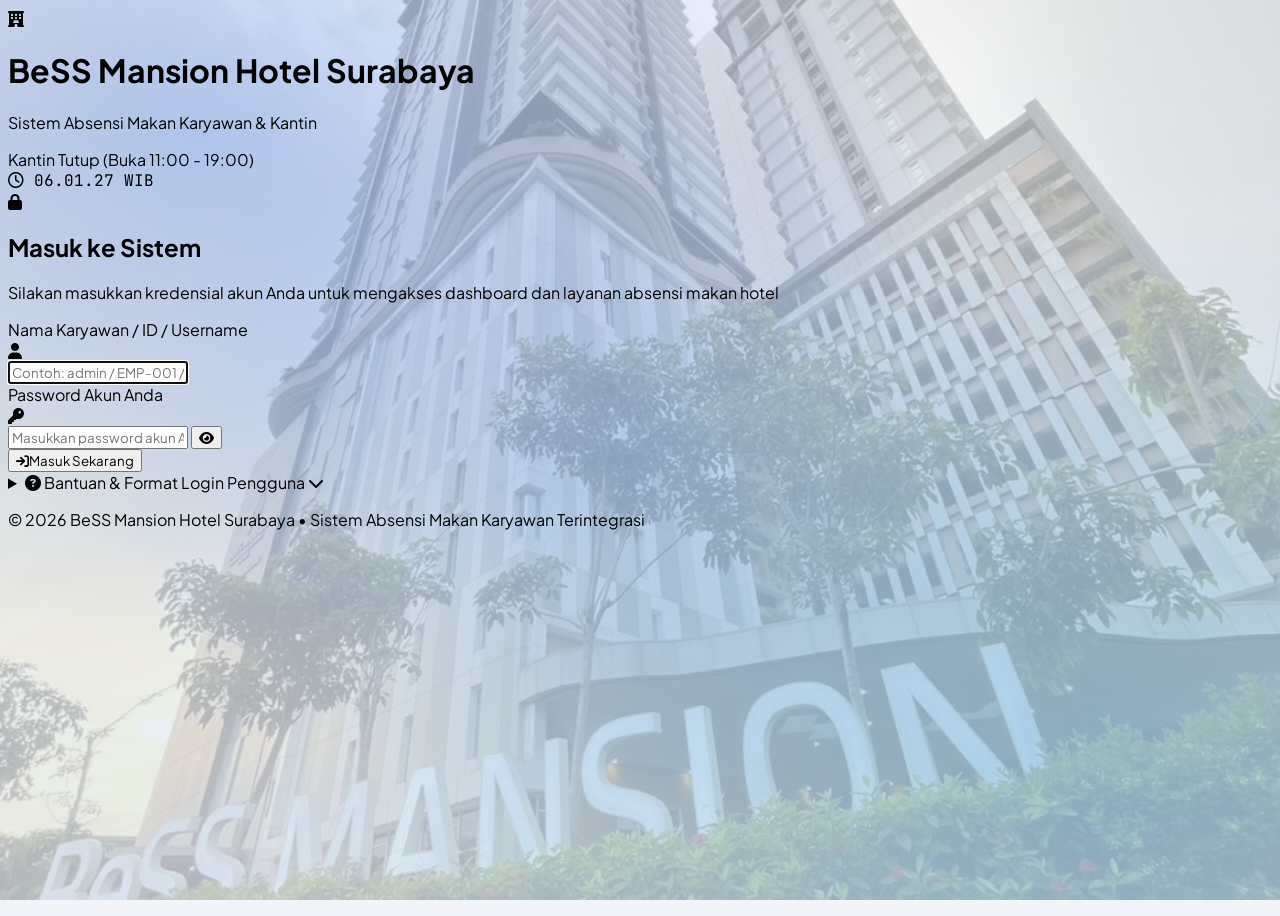
==== index.html @ 07e2e5f8 "fix: bersihkan seluruh artefak hitam pada pop-up scan, paksa color-scheme light, dan cegah auto dark" ====
<!DOCTYPE html>
<html lang="id">
<head>
  <meta charset="UTF-8">
  <meta name="viewport" content="width=device-width, initial-scale=1.0">
  <meta name="color-scheme" content="light">
  <title>Sistem Absensi Makan Karyawan Hotel</title>
  <link rel="icon" href="data:image/svg+xml,<svg xmlns='http://www.w3.org/2000/svg' viewBox='0 0 100 100'><text y='.9em' font-size='90'>🏨</text></svg>">
  
  <!-- Preconnect Fonts & CDN -->
  <link rel="preconnect" href="https://fonts.googleapis.com">
  <link rel="preconnect" href="https://fonts.gstatic.com" crossorigin>
  <link rel="stylesheet" href="https://fonts.googleapis.com/css2?family=Plus+Jakarta+Sans:wght@400;500;600;700;800&family=JetBrains+Mono:wght@400;600;700&display=swap">

  <!-- Tailwind CSS CDN & Config (Bypass Cloudflare Rocket Loader) -->
  <script data-cfasync="false" src="https://cdn.tailwindcss.com"></script>
  <script data-cfasync="false">
    tailwind.config = {
      theme: {
        extend: {
          fontFamily: {
            sans: ['"Plus Jakarta Sans"', 'system-ui', '-apple-system', 'BlinkMacSystemFont', '"Segoe UI"', 'Roboto', 'sans-serif'],
            mono: ['"JetBrains Mono"', 'monospace']
          }
        }
      }
    };
  </script>
  <!-- FontAwesome Icons CDN -->
  <link rel="stylesheet" href="https://cdnjs.cloudflare.com/ajax/libs/font-awesome/6.5.1/css/all.min.css">
  
  <!-- Custom Style & Print CSS -->
  <link rel="stylesheet" href="css/style.css?v=20261020_anti_dark">
</head>
<body class="text-slate-800 min-h-screen flex flex-col antialiased">

  <!-- ================= LOADING SCREEN INITIAL (SUPER CEPAT) ================= -->
  <div id="app-loading-screen" class="fixed inset-0 bg-slate-900/90 backdrop-blur-md z-[100] flex flex-col items-center justify-center transition-opacity duration-300">
    <div class="bg-white p-6 sm:p-8 rounded-3xl shadow-2xl flex flex-col items-center text-center max-w-xs sm:max-w-sm mx-4 border border-slate-100 animate-bounce-short">
      <div class="w-16 h-16 rounded-2xl bg-gradient-to-tr from-blue-600 to-sky-500 flex items-center justify-center text-white text-2xl shadow-lg mb-4 animate-bounce">
        <i class="fa-solid fa-utensils"></i>
      </div>
      <h3 class="font-extrabold text-slate-900 text-base sm:text-lg hotel-name-display mb-1">BeSS Mansion Hotel Surabaya</h3>
      <p class="text-xs text-slate-500 mb-5">Memuat Sistem Absensi Makan Karyawan...</p>
      <div class="flex items-center gap-2 text-xs text-blue-600 font-bold bg-blue-50 px-4 py-2 rounded-full border border-blue-100">
        <div class="w-4 h-4 border-2 border-blue-600 border-t-transparent rounded-full animate-spin"></div>
        <span>Menyiapkan Sistem...</span>
      </div>
    </div>
  </div>
  <script data-cfasync="false">
    // Safety auto-dismiss: otomatis hilangkan loading screen jika melebihi 600ms
    setTimeout(function() {
      var ls = document.getElementById('app-loading-screen');
      if (ls && !ls.classList.contains('hidden')) {
        ls.classList.add('opacity-0');
        setTimeout(function() { ls.classList.add('hidden'); }, 300);
      }
    }, 600);
  </script>

  <!-- ================= HALAMAN LOGIN STANDALONE / DEDIKASI HOTEL ================= -->
  <div id="page-login" class="min-h-screen w-full relative flex flex-col justify-between overflow-x-hidden transition-all duration-300">
    
    <!-- BACKGROUND DENGAN BG.JPG & OVERLAY MEWAH KHAS HOTEL -->
    <div class="fixed inset-0 z-0 bg-cover bg-center bg-no-repeat" style="background-image: url('bg.jpg');"></div>
    <div class="fixed inset-0 z-0 bg-gradient-to-br from-blue-950/75 via-slate-950/80 to-blue-900/75 backdrop-blur-[1px]"></div>

    <!-- AMBIENT LIQUID FLUID ORBS (BACKGROUND LOGIN) -->
    <div class="liquid-bg-container pointer-events-none fixed inset-0 overflow-hidden z-0 no-print" aria-hidden="true">
      <div class="liquid-blob liquid-blob-1"></div>
      <div class="liquid-blob liquid-blob-2"></div>
      <div class="liquid-blob liquid-blob-3"></div>
      <div class="liquid-blob liquid-blob-4"></div>
      <div class="liquid-blob liquid-blob-5"></div>
      <div class="liquid-blob liquid-blob-6"></div>
    </div>

    <!-- TOP HEADER BAR PADA HALAMAN LOGIN -->
    <header class="relative z-10 w-full p-4 sm:p-5 flex items-center justify-between border-b border-white/10 bg-black/25 backdrop-blur-md">
      <div class="flex items-center gap-2.5 sm:gap-3">
        <!-- Tombol Kembali jika user sedang ganti akun -->
        <button id="login-back-btn" onclick="Auth.cancelSwitchAccount()" type="button" class="hidden px-3.5 py-2 rounded-xl bg-white/15 hover:bg-white/25 active:scale-95 text-white text-xs font-bold transition flex items-center gap-2 border border-white/25 backdrop-blur-md cursor-pointer shadow-md group" title="Batal ganti akun dan kembali ke aplikasi">
          <i class="fa-solid fa-arrow-left group-hover:-translate-x-1 transition-transform"></i>
          <span>Kembali</span>
        </button>

        <div class="w-10 h-10 sm:w-11 sm:h-11 rounded-2xl bg-gradient-to-tr from-blue-600 to-sky-500 flex items-center justify-center text-white shadow-lg shadow-blue-950/50">
          <i class="fa-solid fa-hotel text-lg sm:text-xl"></i>
        </div>
        <div>
          <h1 class="font-black text-base sm:text-lg text-white tracking-tight hotel-name-display leading-tight">
            BeSS Mansion Hotel Surabaya
          </h1>
          <p class="text-[11px] sm:text-xs text-blue-300 font-medium">
            Sistem Absensi Makan Karyawan & Kantin
          </p>
        </div>
      </div>

      <!-- Status Jam, Shift & Database MySQL -->
      <div class="flex items-center gap-2 sm:gap-3">
        <div id="login-db-status" class="hidden sm:inline-flex items-center px-2.5 py-1 rounded-full text-xs font-semibold bg-blue-950/80 text-blue-300 border border-blue-500/50 shadow-xs">
          <span class="w-2 h-2 rounded-full bg-blue-400 mr-1.5 animate-pulse"></span>
          <span>MySQL Terhubung</span>
        </div>
        <div id="login-shift-badge" class="hidden md:inline-flex items-center px-2.5 py-1 rounded-full text-xs font-semibold bg-amber-100/90 text-amber-950 border border-amber-300 shadow-xs">
          <span class="w-2 h-2 rounded-full bg-amber-500 mr-1.5 animate-pulse"></span> Memeriksa Shift...
        </div>
        <div class="bg-black/40 px-3 py-1.5 rounded-xl border border-white/10 font-mono text-xs sm:text-sm font-bold text-blue-300 flex items-center gap-2 shadow-inner">
          <i class="fa-regular fa-clock text-blue-400"></i>
          <span id="login-live-clock">--:--:-- WIB</span>
        </div>
      </div>
    </header>

    <!-- CENTER AREA: KARTU LOGIN UTAMA -->
    <main class="relative z-10 flex-1 flex items-center justify-center p-4 sm:p-6 lg:p-8 my-auto">
      <div class="w-full max-w-md bg-white/90 backdrop-blur-2xl rounded-3xl p-6 sm:p-9 shadow-2xl shadow-black/60 border border-white/50 space-y-6 animate-bounce-short relative overflow-hidden">
        
        <!-- Specular Liquid Highlight Bar at Top -->
        <div class="absolute top-0 left-0 right-0 h-1.5 bg-gradient-to-r from-blue-600 via-sky-400 to-indigo-600"></div>

        <!-- BANNER & TOMBOL BATAL GANTI AKUN JIKA USER SUDAH LOGIN -->
        <div id="login-switch-banner" class="hidden p-3.5 rounded-2xl bg-gradient-to-r from-blue-500/15 via-sky-500/10 to-blue-500/15 border border-blue-400/40 text-blue-950 flex flex-col gap-2.5 backdrop-blur-md shadow-xs">
          <div class="flex items-center justify-between">
            <div class="flex items-center gap-2 text-xs font-bold text-blue-900">
              <span class="relative flex h-2.5 w-2.5">
                <span class="animate-ping absolute inline-flex h-full w-full rounded-full bg-blue-400 opacity-75"></span>
                <span class="relative inline-flex rounded-full h-2.5 w-2.5 bg-blue-500"></span>
              </span>
              <span>Login aktif: <b id="login-current-user-name" class="text-blue-700 font-extrabold">-</b></span>
            </div>
            <span class="px-2 py-0.5 rounded-full text-[10px] font-extrabold bg-blue-100 text-blue-800 border border-blue-300">Ganti Akun</span>
          </div>
          <button type="button" onclick="Auth.cancelSwitchAccount()" class="w-full py-2.5 px-3 rounded-xl bg-white hover:bg-blue-50 text-slate-800 hover:text-blue-800 font-bold text-xs transition border border-blue-300 shadow-sm flex items-center justify-center gap-2 cursor-pointer active:scale-[0.98]">
            <i class="fa-solid fa-arrow-left text-blue-600"></i>
            <span>Batal & Kembali ke Aplikasi</span>
          </button>
        </div>

        <!-- Icon & Salam Pembuka -->
        <div class="text-center space-y-2">
          <div class="w-16 h-16 rounded-2xl bg-gradient-to-tr from-blue-600 to-sky-500 text-white shadow-lg shadow-blue-600/30 flex items-center justify-center mx-auto transform -rotate-3 hover:rotate-0 transition duration-300">
            <i class="fa-solid fa-lock text-2xl text-white"></i>
          </div>
          <h2 class="text-2xl font-black text-slate-900 tracking-tight">Masuk ke Sistem</h2>
          <p class="text-xs text-slate-500 max-w-xs mx-auto">
            Silakan masukkan kredensial akun Anda untuk mengakses dashboard dan layanan absensi makan hotel
          </p>
        </div>

        <!-- FORM LOGIN MANDIRI -->
        <form id="standalone-login-form" onsubmit="event.preventDefault(); handleStandaloneLoginSubmit();" class="space-y-4">
          <div>
            <label for="login-page-identifier" class="block text-xs font-extrabold text-slate-700 uppercase tracking-wider mb-1.5">
              Nama Karyawan / ID / Username
            </label>
            <div class="relative">
              <div class="absolute inset-y-0 left-0 pl-3.5 flex items-center pointer-events-none text-slate-400">
                <i class="fa-solid fa-user"></i>
              </div>
              <input type="text" id="login-page-identifier" required autocomplete="username" placeholder="Contoh: admin / EMP-001 / Nama Karyawan" class="w-full pl-10 pr-3.5 py-3 text-sm font-medium rounded-xl border border-slate-300 focus:ring-2 focus:ring-blue-500 focus:border-blue-500 outline-none transition bg-slate-50 focus:bg-white text-slate-900 shadow-2xs">
            </div>
          </div>

          <div>
            <label for="login-page-password" class="block text-xs font-extrabold text-slate-700 uppercase tracking-wider mb-1.5">
              Password Akun Anda
            </label>
            <div class="relative">
              <div class="absolute inset-y-0 left-0 pl-3.5 flex items-center pointer-events-none text-slate-400">
                <i class="fa-solid fa-key"></i>
              </div>
              <input type="password" id="login-page-password" required autocomplete="current-password" placeholder="Masukkan password akun Anda" class="w-full pl-10 pr-10 py-3 text-sm font-medium rounded-xl border border-slate-300 focus:ring-2 focus:ring-blue-500 focus:border-blue-500 outline-none transition bg-slate-50 focus:bg-white text-slate-900 shadow-2xs">
              <button type="button" onclick="togglePasswordVisibility('login-page-password', this)" class="absolute inset-y-0 right-0 pr-3.5 flex items-center text-slate-400 hover:text-slate-700 transition cursor-pointer" title="Lihat/Sembunyikan Password">
                <i class="fa-solid fa-eye text-sm"></i>
              </button>
            </div>
          </div>

          <!-- Alert Error/Success -->
          <div id="login-page-alert"></div>

          <!-- Tombol Masuk -->
          <button id="login-submit-btn" type="submit" class="w-full py-3.5 px-5 bg-gradient-to-r from-blue-600 to-indigo-600 hover:from-blue-700 hover:to-indigo-700 text-white rounded-xl text-sm font-extrabold shadow-md shadow-blue-600/25 transition flex items-center justify-center gap-2 cursor-pointer transform active:scale-[0.98]">
            <i class="fa-solid fa-arrow-right-to-bracket text-base"></i>
            <span>Masuk Sekarang</span>
          </button>
        </form>

        <!-- Bantuan Akses & Akun Demo Cepat -->
        <div class="pt-3 border-t border-slate-100">
          <details class="group cursor-pointer">
            <summary class="text-xs font-bold text-slate-500 hover:text-slate-800 flex items-center justify-between list-none">
              <span class="flex items-center gap-1.5">
                <i class="fa-solid fa-circle-question text-blue-600"></i> Bantuan & Format Login Pengguna
              </span>
              <i class="fa-solid fa-chevron-down text-[10px] transition group-open:rotate-180"></i>
            </summary>
            <div class="mt-3 p-3 bg-slate-50 rounded-xl border border-slate-200 text-xs text-slate-600 space-y-2.5">
              <div class="flex items-start gap-2">
                <span class="w-5 h-5 rounded-md bg-blue-100 text-blue-800 flex items-center justify-center text-[10px] font-bold shrink-0">1</span>
                <div>
                  <span class="font-bold text-slate-800">Administrator:</span> Masukkan <code>admin</code> (Password: <code>admin123</code>) untuk membuka Dashboard & seluruh menu.
                </div>
              </div>
              <div class="flex items-start gap-2">
                <span class="w-5 h-5 rounded-md bg-sky-100 text-sky-800 flex items-center justify-center text-[10px] font-bold shrink-0">2</span>
                <div>
                  <span class="font-bold text-slate-800">Kasir Kantin:</span> Masukkan ID atau nama kantin (contoh: <code>tenant1</code> / <code>Depot Bu Mamie</code>) untuk membuka kasir scan.
                </div>
              </div>
              <div class="flex items-start gap-2">
                <span class="w-5 h-5 rounded-md bg-blue-100 text-blue-800 flex items-center justify-center text-[10px] font-bold shrink-0">3</span>
                <div>
                  <span class="font-bold text-slate-800">Karyawan / Training:</span> Masukkan Nama Karyawan atau ID Karyawan (contoh: <code>EMP-001</code> / <code>TRN-001</code>) untuk membuka Portal Mandiri.
                </div>
              </div>

              <!-- Tombol Cepat / Quick Login Buttons Container -->
              <div class="pt-2 border-t border-slate-200">
                <p class="text-[11px] font-bold text-slate-500 mb-1.5">Akses Cepat (Klik untuk Mengisi Otomatis):</p>
                <div id="quick-login-grid" class="grid grid-cols-1 sm:grid-cols-2 gap-1.5"></div>
              </div>
            </div>
          </details>
        </div>

      </div>
    </main>

    <!-- FOOTER HALAMAN LOGIN -->
    <footer class="relative z-10 w-full py-3 px-4 text-center text-xs text-blue-200/70 border-t border-white/5 bg-black/30 backdrop-blur-md">
      <p>&copy; 2026 BeSS Mansion Hotel Surabaya &bull; Sistem Absensi Makan Karyawan Terintegrasi</p>
    </footer>

  </div>

  <!-- ================= SHELL UTAMA APLIKASI (HEADER, NAV, DASHBOARD, DLL.) ================= -->
  <div id="app-shell" class="min-h-screen flex flex-col hidden relative">

    <!-- AMBIENT LIQUID FLUID ORBS (BACKGROUND DASHBOARD & FITUR) -->
    <div class="liquid-bg-container pointer-events-none fixed inset-0 overflow-hidden z-0 no-print" aria-hidden="true">
      <div class="liquid-blob liquid-blob-1"></div>
      <div class="liquid-blob liquid-blob-2"></div>
      <div class="liquid-blob liquid-blob-3"></div>
      <div class="liquid-blob liquid-blob-4"></div>
      <div class="liquid-blob liquid-blob-5"></div>
      <div class="liquid-blob liquid-blob-6"></div>
    </div>

  <!-- ================= TOP HEADER BAR ================= -->
  <header class="bg-blue-900 text-white shadow-md sticky top-0 z-30">
    <div class="max-w-7xl mx-auto px-3 sm:px-6 lg:px-8">
      <div class="flex items-center justify-between h-14 sm:h-16">
        
        <!-- Logo & Hotel Name -->
        <div class="flex items-center gap-2.5 sm:gap-3">
          <div class="w-8 h-8 sm:w-10 sm:h-10 rounded-lg sm:rounded-xl bg-gradient-to-tr from-blue-500 to-sky-400 flex items-center justify-center shadow-inner shrink-0">
            <i class="fa-solid fa-utensils text-white text-sm sm:text-lg"></i>
          </div>
          <div>
            <h1 class="font-extrabold text-xs sm:text-lg tracking-tight leading-none hotel-name-display truncate max-w-[160px] sm:max-w-none">
              BeSS Mansion Hotel Surabaya
            </h1>
          </div>
        </div>

        <!-- Right Side: Clock, Shift Status, & Role Switcher -->
        <div class="flex items-center gap-2 sm:gap-4">
          <div id="header-shift-badge" class="hidden sm:inline-flex items-center px-2.5 py-1 rounded-full text-xs font-semibold bg-blue-800 text-blue-100 border border-blue-700">
            <span class="w-2 h-2 rounded-full bg-blue-400 mr-1.5 animate-pulse"></span> Memeriksa Shift...
          </div>

          <!-- Indikator Status Database MySQL -->
          <div id="header-db-badge" onclick="Store.syncWithBackend(true)" class="hidden sm:inline-flex items-center px-2.5 py-1 rounded-full text-xs font-semibold bg-blue-950/80 text-blue-200 border border-blue-500/80 cursor-pointer transition hover:bg-blue-900" title="Klik untuk Sinkronisasi Manual ke MySQL">
            <span id="header-db-dot" class="w-2 h-2 rounded-full bg-blue-400 mr-1.5 animate-pulse"></span>
            <span id="header-db-text">MySQL Terhubung</span>
          </div>

          <div class="bg-blue-950/60 px-2 sm:px-3 py-1 rounded-lg border border-blue-800/80 font-mono text-[11px] sm:text-sm font-bold text-blue-200 flex items-center gap-1.5 sm:gap-2">
            <i class="fa-regular fa-clock text-blue-400"></i>
            <span id="header-live-clock">--:--:-- WIB</span>
          </div>
          <script data-cfasync="false">
            (function() {
              try {
                var d = new Date();
                var c = document.getElementById('header-live-clock');
                if (c) c.innerText = d.toLocaleTimeString('id-ID', { hour12: false }) + ' WIB';
                var s = document.getElementById('header-shift-badge');
                if (s) {
                  var h = d.getHours();
                  if (h >= 11 && h < 15) {
                    s.className = 'inline-flex items-center px-2.5 py-1 rounded-full text-xs font-semibold bg-amber-100 text-amber-800 border border-amber-300';
                    s.innerHTML = '<span class="w-2 h-2 rounded-full bg-amber-500 mr-1.5 animate-pulse"></span> Makan Siang (11:00 - 15:00)';
                  } else if (h >= 15 && h <= 19) {
                    s.className = 'inline-flex items-center px-2.5 py-1 rounded-full text-xs font-semibold bg-indigo-100 text-indigo-800 border border-indigo-300';
                    s.innerHTML = '<span class="w-2 h-2 rounded-full bg-indigo-500 mr-1.5 animate-pulse"></span> Makan Sore (15:01 - 19:00)';
                  } else {
                    s.className = 'inline-flex items-center px-2.5 py-1 rounded-full text-xs font-semibold bg-rose-100 text-rose-800 border border-rose-300';
                    s.innerHTML = '<span class="w-2 h-2 rounded-full bg-rose-500 mr-1.5"></span> Kantin Tutup (11:00 - 19:00)';
                  }
                }
              } catch(e) {}
            })();
          </script>

          <!-- Profil Pengguna & Hak Akses -->
          <div class="flex items-center gap-1.5 sm:gap-2 bg-blue-950/70 border border-blue-700/80 px-2 sm:px-2.5 py-1 rounded-xl">
            <img id="header-user-avatar" src="https://ui-avatars.com/api/?name=Admin&background=1d4ed8&color=fff&rounded=true" alt="Avatar" class="w-6 h-6 sm:w-7 sm:h-7 rounded-full border border-blue-400 object-cover">
            <div class="hidden sm:block text-left">
              <div class="flex items-center gap-1.5 leading-none">
                <span id="header-user-badge" class="font-extrabold text-xs text-white">Administrator</span>
              </div>
              <span id="header-user-email" class="text-[10px] text-blue-300 font-medium truncate block max-w-[140px]">Administrator Hotel</span>
            </div>
            <button onclick="Auth.openLoginModal()" title="Ganti Akun / Login" class="ml-0.5 sm:ml-1 px-2 sm:px-2.5 py-1 sm:py-1.5 bg-blue-800 hover:bg-blue-700 rounded-lg text-blue-100 hover:text-white transition text-xs font-semibold flex items-center gap-1.5 cursor-pointer">
              <i class="fa-solid fa-arrow-right-to-bracket text-blue-300 text-[11px]"></i>
              <span class="hidden lg:inline text-[11px]">Ganti Akun</span>
            </button>
          </div>

        </div>
      </div>
    </div>
  </header>

  <!--  8 HALAMAN NAVIGATION BAR (DILENGKAPI RBAC)  -->
  <nav class="bg-blue-800 text-blue-100 shadow-sm sticky top-14 sm:top-16 z-20 overflow-x-auto scrollbar-none border-b border-blue-900">
    <div class="max-w-7xl mx-auto px-2.5 sm:px-6 lg:px-8">
      <div class="flex space-x-1 sm:space-x-2 py-1.5 sm:py-2 min-w-max text-xs font-semibold">
        <!-- Admin Dashboard -->
        <button data-page-target="dashboard" class="nav-admin-only px-3 sm:px-3.5 py-1.5 sm:py-2 rounded-lg transition flex items-center gap-1.5 sm:gap-2">
          <i class="fa-solid fa-chart-line text-sm"></i> Dashboard
        </button>
        <!-- Halaman Kantin (Untuk Admin & Kasir Kantin) -->
        <button data-page-target="canteen" class="nav-admin-only nav-canteen-only px-3 sm:px-3.5 py-1.5 sm:py-2 rounded-lg transition flex items-center gap-1.5 sm:gap-2">
          <i class="fa-solid fa-utensils text-sm"></i> <span id="nav-canteen-label">Kantin</span>
        </button>
        <!-- Halaman Khusus Karyawan (Dapat Diakses Karyawan & Admin) -->
        <button data-page-target="employee-portal" class="nav-karyawan-only nav-admin-only px-3 sm:px-3.5 py-1.5 sm:py-2 rounded-lg transition flex items-center gap-1.5 sm:gap-2">
          <i class="fa-solid fa-mobile-screen-button text-sm text-blue-300"></i> Portal Karyawan
        </button>
        <!-- Halaman Khusus Anak Training (Magang) -->
        <button data-page-target="training" class="nav-admin-only px-3 sm:px-3.5 py-1.5 sm:py-2 rounded-lg transition flex items-center gap-1.5 sm:gap-2">
          <i class="fa-solid fa-graduation-cap text-sm text-amber-300"></i> Training
        </button>
        <!-- Admin Menu Lanjutan -->
        <button data-page-target="tenants" class="nav-admin-only px-3 sm:px-3.5 py-1.5 sm:py-2 rounded-lg transition flex items-center gap-1.5 sm:gap-2">
          <i class="fa-solid fa-sliders text-sm"></i> Kelola Tenant
        </button>
        <button data-page-target="employees" class="nav-admin-only px-3 sm:px-3.5 py-1.5 sm:py-2 rounded-lg transition flex items-center gap-1.5 sm:gap-2">
          <i class="fa-solid fa-users text-sm"></i> Karyawan
        </button>
        <button data-page-target="qrcards" class="nav-admin-only px-3 sm:px-3.5 py-1.5 sm:py-2 rounded-lg transition flex items-center gap-1.5 sm:gap-2">
          <i class="fa-solid fa-qrcode text-sm"></i> Kartu Qr
        </button>
        <button data-page-target="reports" class="nav-admin-only px-3 sm:px-3.5 py-1.5 sm:py-2 rounded-lg transition flex items-center gap-1.5 sm:gap-2">
          <i class="fa-solid fa-file-lines text-sm"></i> Laporan
        </button>
        <!-- Keluar (Untuk Semua Pihak) -->
        <button data-page-target="logout" class="px-3 sm:px-3.5 py-1.5 sm:py-2 rounded-lg text-rose-200 hover:bg-rose-900/60 hover:text-white transition flex items-center gap-1.5 sm:gap-2 ml-auto cursor-pointer">
          <i class="fa-solid fa-right-from-bracket text-sm"></i> Keluar
        </button>
      </div>
    </div>
  </nav>

  <!-- ================= MAIN CONTENT VIEWS ================= -->
  <main class="flex-1 max-w-7xl w-full mx-auto px-2.5 sm:px-6 lg:px-8 py-3.5 sm:py-6 relative z-10">

    <!-- BANNER PERINGATAN PROTOKOL HTTPS (PUBLISH CHECK) -->
    <div id="https-warning-banner" class="hidden mb-6 p-4 rounded-2xl bg-amber-500/10 border border-amber-300 text-amber-900 shadow-xs flex flex-col md:flex-row items-start md:items-center justify-between gap-3">
      <div class="flex items-start sm:items-center gap-3">
        <div class="w-9 h-9 rounded-xl bg-amber-100 text-amber-700 flex items-center justify-center shrink-0 text-lg">
          <i class="fa-solid fa-triangle-exclamation"></i>
        </div>
        <div>
          <h4 class="text-xs font-black uppercase tracking-wider text-amber-800">Peringatan Protokol HTTP (Perlu SSL/HTTPS di Hosting)</h4>
          <p class="text-xs text-amber-700 font-medium mt-0.5">
            Website sedang diakses lewat protokol <code>http://</code> biasa. Di server hosting publik, browser smartphone (Chrome/Safari) <b>memblokir akses kamera scan</b> jika belum berstatus HTTPS. Pastikan aktifkan <b>Free SSL / AutoSSL</b> di cPanel hosting Anda.
          </p>
        </div>
      </div>
      <div class="flex items-center gap-2 self-end md:self-center shrink-0">
        <button onclick="TenantManager.openHostingGuideModal()" class="px-3 py-1.5 bg-amber-600 hover:bg-amber-700 text-white font-bold text-xs rounded-xl transition cursor-pointer shadow-2xs">
          Lihat Panduan SSL
        </button>
        <button onclick="document.getElementById('https-warning-banner').classList.add('hidden')" class="px-3 py-1.5 bg-amber-200/60 hover:bg-amber-200 text-amber-900 font-bold text-xs rounded-xl transition cursor-pointer">
          Tutup
        </button>
      </div>
    </div>

    <!-- ================= HALAMAN 1: DASHBOARD ================= -->
    <section id="page-dashboard" class="page-view space-y-6">
      <div class="bg-white rounded-2xl p-5 border border-slate-200 shadow-xs flex flex-col md:flex-row md:items-center justify-between gap-4">
        <div>
          <h2 class="text-xl font-extrabold text-slate-900 tracking-tight">Dashboard Absensi Makan</h2>
          <p class="text-xs text-slate-500 mt-0.5" id="dash-selected-period-text">
            Memuat ringkasan data absensi makan karyawan...
          </p>
        </div>

        <!-- Filter Tanggal (1 Tanggal atau Rentang Tanggal) -->
        <div class="flex flex-wrap items-center gap-2">
          <div class="bg-slate-100 p-1 rounded-xl flex items-center gap-1 border border-slate-200">
            <button id="dash-btn-mode-single" onclick="Dashboard.setFilterMode('single')" class="px-3 py-1.5 text-xs font-semibold rounded-lg bg-emerald-600 text-white shadow-sm transition">
              1 Tanggal
            </button>
            <button id="dash-btn-mode-range" onclick="Dashboard.setFilterMode('range')" class="px-3 py-1.5 text-xs font-semibold rounded-lg bg-slate-100 text-slate-700 hover:bg-slate-200 transition">
              Rentang Tanggal
            </button>
          </div>

          

          <input type="date" id="dash-single-date" onchange="Dashboard.setSingleDate(this.value)" class="px-3 py-1.5 text-xs font-medium border border-slate-300 rounded-lg focus:ring-2 focus:ring-emerald-500 focus:outline-none bg-slate-50">

          <div id="dash-range-container" class="hidden flex items-center gap-1">
            <input type="date" id="dash-start-date" onchange="Dashboard.startDate = this.value; Dashboard.updateData()" class="px-2.5 py-1.5 text-xs font-medium border border-slate-300 rounded-lg focus:ring-2 focus:ring-emerald-500 focus:outline-none bg-slate-50">
            <span class="text-xs text-slate-400 font-semibold">s/d</span>
            <input type="date" id="dash-end-date" onchange="Dashboard.endDate = this.value; Dashboard.updateData()" class="px-2.5 py-1.5 text-xs font-medium border border-slate-300 rounded-lg focus:ring-2 focus:ring-emerald-500 focus:outline-none bg-slate-50">
          </div>
        </div>
      </div>

      <!-- KARTU STATISTIK UTAMA (5 Card Sesuai Permintaan) -->
      <div class="grid grid-cols-2 sm:grid-cols-2 lg:grid-cols-5 gap-2.5 sm:gap-4">
        
        <div class="bg-white p-3.5 sm:p-4 rounded-xl sm:rounded-2xl border border-slate-200 shadow-xs hover:border-blue-300 transition">
          <div class="flex items-center justify-between">
            <span class="text-xs font-bold text-slate-500 uppercase tracking-wider">Sudah Makan</span>
            <div class="w-7 h-7 sm:w-8 sm:h-8 rounded-lg bg-blue-100 text-blue-700 flex items-center justify-center text-xs sm:text-sm">
              <i class="fa-solid fa-check-double"></i>
            </div>
          </div>
          <div class="mt-2 flex items-baseline gap-1.5 sm:gap-2">
            <span id="dash-total-eaten" class="text-xl sm:text-2xl font-extrabold text-slate-900 font-mono">0</span>
            <span class="text-[11px] sm:text-xs font-semibold text-blue-600">Karyawan</span>
          </div>
          <p class="text-[10px] sm:text-[11px] text-slate-400 mt-1 truncate">Sudah mengambil jatah</p>
        </div>

        <div class="bg-white p-3.5 sm:p-4 rounded-xl sm:rounded-2xl border border-slate-200 shadow-xs hover:border-amber-300 transition">
          <div class="flex items-center justify-between">
            <span class="text-xs font-bold text-slate-500 uppercase tracking-wider">Belum Makan</span>
            <div class="w-7 h-7 sm:w-8 sm:h-8 rounded-lg bg-amber-100 text-amber-700 flex items-center justify-center text-xs sm:text-sm">
              <i class="fa-solid fa-clock"></i>
            </div>
          </div>
          <div class="mt-2 flex items-baseline gap-1.5 sm:gap-2">
            <span id="dash-total-not-eaten" class="text-xl sm:text-2xl font-extrabold text-slate-900 font-mono">0</span>
            <span class="text-[11px] sm:text-xs font-semibold text-amber-600">Karyawan</span>
          </div>
          <p class="text-[10px] sm:text-[11px] text-slate-400 mt-1 truncate" id="dash-not-eaten-note">Karyawan aktif tersisa</p>
        </div>

        <div class="bg-white p-3.5 sm:p-4 rounded-xl sm:rounded-2xl border border-slate-200 shadow-xs hover:border-sky-300 transition">
          <div class="flex items-center justify-between">
            <span class="text-xs font-bold text-slate-500 uppercase tracking-wider">Total Biaya</span>
            <div class="w-7 h-7 sm:w-8 sm:h-8 rounded-lg bg-sky-100 text-sky-700 flex items-center justify-center text-xs sm:text-sm">
              <i class="fa-solid fa-money-bill-wave"></i>
            </div>
          </div>
          <div class="mt-2">
            <span id="dash-total-cost" class="text-lg sm:text-xl font-extrabold text-slate-900 font-mono">Rp 0</span>
          </div>
          <p class="text-[10px] sm:text-[11px] text-slate-400 mt-1 truncate">Total beban konsumsi</p>
        </div>

        <div class="bg-white p-3.5 sm:p-4 rounded-xl sm:rounded-2xl border border-slate-200 shadow-xs hover:border-blue-300 transition">
          <div class="flex items-center justify-between">
            <span id="dash-label-tenant1" class="text-xs font-bold text-blue-700 uppercase tracking-wider truncate max-w-[100px] sm:max-w-none">Depot Bu Mamie</span>
            <div class="w-7 h-7 sm:w-8 sm:h-8 rounded-lg bg-blue-100 text-blue-700 flex items-center justify-center text-xs sm:text-sm shrink-0">
              <i class="fa-solid fa-store"></i>
            </div>
          </div>
          <div class="mt-2 flex items-baseline gap-1.5 sm:gap-2">
            <span id="dash-count-depot1" class="text-xl sm:text-2xl font-extrabold text-slate-900 font-mono">0</span>
            <span class="text-[11px] sm:text-xs font-semibold text-blue-600">Porsi</span>
          </div>
          <p class="text-[10px] sm:text-[11px] text-slate-400 mt-1 truncate">Tenant 1</p>
        </div>

        <div class="bg-white p-3.5 sm:p-4 rounded-xl sm:rounded-2xl border border-slate-200 shadow-xs hover:border-purple-300 transition col-span-2 sm:col-span-1">
          <div class="flex items-center justify-between">
            <span id="dash-label-tenant2" class="text-xs font-bold text-purple-700 uppercase tracking-wider truncate max-w-[100px] sm:max-w-none">Depot Bu Yuli</span>
            <div class="w-7 h-7 sm:w-8 sm:h-8 rounded-lg bg-purple-100 text-purple-700 flex items-center justify-center text-xs sm:text-sm shrink-0">
              <i class="fa-solid fa-utensils"></i>
            </div>
          </div>
          <div class="mt-2 flex items-baseline gap-1.5 sm:gap-2">
            <span id="dash-count-depot2" class="text-xl sm:text-2xl font-extrabold text-slate-900 font-mono">0</span>
            <span class="text-[11px] sm:text-xs font-semibold text-purple-600">Porsi</span>
          </div>
          <p class="text-[10px] sm:text-[11px] text-slate-400 mt-1 truncate">Tenant 2</p>
        </div>

      </div>

      <!-- Detail Shift & Visual Grafik -->
      <div class="grid grid-cols-1 lg:grid-cols-3 gap-6">
        
        <div class="bg-white p-5 rounded-2xl border border-slate-200 shadow-xs flex flex-col justify-between">
          <div>
            <h3 class="font-bold text-slate-900 text-sm mb-3 flex items-center gap-2">
              <i class="fa-solid fa-business-time text-emerald-600"></i> Distribusi Berdasarkan Shift
            </h3>
            <div class="space-y-3">
              <div class="p-3.5 rounded-xl bg-amber-50/80 border border-amber-200/80 flex items-center justify-between">
                <div>
                  <div class="flex items-center gap-1.5">
                    <i class="fa-solid fa-sun text-amber-500 text-xs"></i>
                    <h4 class="font-bold text-xs text-amber-900">Makan Siang</h4>
                  </div>
                  <p class="text-[11px] text-amber-700 mt-0.5">Pukul 11:00 - 15:00 WIB</p>
                </div>
                <div class="text-right">
                  <span id="dash-count-siang" class="text-xl font-extrabold font-mono text-amber-900">0</span>
                  <span class="text-[11px] font-semibold text-amber-700 block">Orang</span>
                </div>
              </div>

              <div class="p-3.5 rounded-xl bg-indigo-50/80 border border-indigo-200/80 flex items-center justify-between">
                <div>
                  <div class="flex items-center gap-1.5">
                    <i class="fa-solid fa-moon text-indigo-500 text-xs"></i>
                    <h4 class="font-bold text-xs text-indigo-900">Makan Sore</h4>
                  </div>
                  <p class="text-[11px] text-indigo-700 mt-0.5">Pukul 15:01 - 19:00 WIB</p>
                </div>
                <div class="text-right">
                  <span id="dash-count-sore" class="text-xl font-extrabold font-mono text-indigo-900">0</span>
                  <span class="text-[11px] font-semibold text-indigo-700 block">Orang</span>
                </div>
              </div>
            </div>
          </div>

          <div class="mt-4 pt-3 border-t border-slate-100 text-[11px] text-slate-500 flex items-center gap-2">
            <i class="fa-solid fa-circle-info text-emerald-600"></i>
            <span>Setiap karyawan dibatasi maksimal 1x porsi per hari.</span>
          </div>
        </div>

        <div class="bg-white p-5 rounded-2xl border border-slate-200 shadow-xs flex flex-col items-center justify-center">
          <h3 class="font-bold text-slate-900 text-sm mb-2 w-full text-left flex items-center gap-2">
            <i class="fa-solid fa-chart-pie text-emerald-600"></i> Perbandingan Antar Depot
          </h3>
          <div class="w-full h-48 relative flex items-center justify-center">
            <canvas id="dash-depot-chart"></canvas>
          </div>
        </div>

        <div class="liquid-card-gray p-5 rounded-2xl shadow-sm flex flex-col justify-between text-slate-900">
          <div>
            <span class="px-2.5 py-0.5 rounded-full text-[10px] font-bold uppercase tracking-wider bg-blue-100 text-blue-800 border border-blue-200/80">
              Operasional Kantin
            </span>
            <h3 class="text-lg font-bold mt-2 text-slate-900">Mulai Absensi Makan</h3>
            <p class="text-xs text-slate-600 mt-1 leading-relaxed font-medium">
              Pilih depot kasir untuk memulai pemindaian QR Code kartu karyawan.
            </p>
          </div>
          <div class="mt-4 space-y-2">
            <button onclick="App.navigateTo('tenant1')" class="w-full py-2.5 px-3 rounded-xl bg-white/95 hover:bg-white text-slate-900 text-xs font-bold transition flex items-center justify-between shadow-xs border border-slate-200/80 cursor-pointer">
              <span class="flex items-center gap-2">
                <i class="fa-solid fa-store text-blue-600"></i>
                <span class="label-tenant1-name">Depot Bu Mamie</span>
              </span>
              <i class="fa-solid fa-arrow-right text-slate-400 text-xs"></i>
            </button>
            <button onclick="App.navigateTo('tenant2')" class="w-full py-2.5 px-3 rounded-xl bg-white/95 hover:bg-white text-slate-900 text-xs font-bold transition flex items-center justify-between shadow-xs border border-slate-200/80 cursor-pointer">
              <span class="flex items-center gap-2">
                <i class="fa-solid fa-store text-purple-600"></i>
                <span class="label-tenant2-name">Depot Bu Yuli</span>
              </span>
              <i class="fa-solid fa-arrow-right text-slate-400 text-xs"></i>
            </button>
          </div>
        </div>

      </div>

      <!-- Riwayat Transaksi Terkini -->
      <div class="bg-white rounded-2xl border border-slate-200 shadow-xs overflow-hidden">
        <div class="p-5 border-b border-slate-100 flex items-center justify-between">
          <div>
            <h3 class="font-bold text-slate-900 text-base">Riwayat Absensi Terkini</h3>
            <p class="text-xs text-slate-500">Daftar transaksi absensi makan pada periode tanggal terpilih</p>
          </div>
          <button onclick="App.navigateTo('reports')" class="text-xs font-semibold text-emerald-700 hover:text-emerald-800 flex items-center gap-1">
            Lihat Laporan Lengkap <i class="fa-solid fa-chevron-right text-[10px]"></i>
          </button>
        </div>
        <div class="overflow-x-auto">
          <table class="w-full text-left border-collapse">
            <thead>
              <tr class="bg-slate-50 border-b border-slate-200 text-slate-500 text-[11px] uppercase tracking-wider font-semibold">
                <th class="py-3 px-3">No</th>
                <th class="py-3 px-3">ID Karyawan</th>
                <th class="py-3 px-3">Nama Lengkap</th>
                <th class="py-3 px-3">Departemen</th>
                <th class="py-3 px-3">Depot Kantin</th>
                <th class="py-3 px-3">Shift</th>
                <th class="py-3 px-3">Tanggal & Waktu</th>
              </tr>
            </thead>
            <tbody id="dash-recent-table-body">
            </tbody>
          </table>
        </div>
      </div>
    </section>

    <!-- ================= HALAMAN 2: KANTIN (DILENGKAPI SWITCHER PINDAH KANTIN UNTUK ADMIN) ================= -->
    <section id="page-canteen" class="page-view hidden space-y-6">
      <div class="bg-white rounded-2xl p-5 border border-slate-200 shadow-xs flex flex-col md:flex-row md:items-center justify-between gap-4">
        <div class="flex items-center gap-3">
          <div class="w-12 h-12 rounded-xl bg-emerald-100 text-emerald-700 flex items-center justify-center text-2xl font-bold shadow-xs">
            <i class="fa-solid fa-utensils"></i>
          </div>
          <div>
            <div class="flex items-center gap-2">
              <h2 id="canteen-title" class="text-xl font-extrabold text-slate-900 tracking-tight">Depot Bu Mamie</h2>
              <span id="canteen-header-badge" class="px-2 py-0.5 rounded text-[10px] font-bold uppercase tracking-wider bg-emerald-100 text-emerald-800">Tenant 1</span>
            </div>
            <p id="canteen-subtitle" class="text-xs text-slate-500 mt-0.5">Kasir absensi makan karyawan hotel</p>
          </div>
        </div>

        <!-- Canteen Switcher untuk Admin & Pilihan Tanggal -->
        <div class="flex flex-wrap items-center gap-3">
          <!-- Fitur Pindah-Pindah Kantin untuk Pihak Admin -->
          <div id="canteen-admin-switcher-bar" class="flex items-center gap-1.5 bg-slate-50 border border-slate-200 p-1.5 rounded-xl">
            <span class="text-[11px] font-bold text-slate-500 px-2 flex items-center gap-1.5">
              <i class="fa-solid fa-store text-emerald-600"></i> Pindah Kantin:
            </span>
            <div id="canteen-switcher-pills" class="flex items-center gap-1">
              <!-- Rendered dynamically e.g. [Depot Bu Mamie] [Depot Bu Yuli] -->
            </div>
          </div>

          <div class="flex items-center gap-2">
            <label class="text-xs font-semibold text-slate-600">Pilihan Tanggal:</label>
            <input type="date" id="canteen-date-input" onchange="AttendanceManager.renderCanteenTodayList()" class="px-3 py-1.5 text-xs font-semibold border border-slate-300 rounded-lg focus:ring-2 focus:ring-emerald-500 focus:outline-none bg-slate-50">
          </div>
        </div>
      </div>

      <div class="grid grid-cols-1 lg:grid-cols-12 gap-6">
        <div class="lg:col-span-7 space-y-5">
          <div class="bg-white p-5 rounded-2xl border border-slate-200 shadow-xs space-y-4">
            <!-- Mode Tab: Kasir Scan Karyawan vs Tampilkan QR Stand Meja -->
            <div class="flex items-center gap-2 border-b border-slate-100 pb-3">
              <button id="canteen-btn-tab-scanner" onclick="AttendanceManager.switchCanteenUnifiedTab('scanner')" class="px-3.5 py-1.5 text-xs font-bold rounded-lg shadow-xs transition bg-emerald-600 text-white cursor-pointer">
                <i class="fa-solid fa-camera mr-1.5"></i> Kasir Scan Karyawan
              </button>
              <button id="canteen-btn-tab-stand" onclick="AttendanceManager.switchCanteenUnifiedTab('stand')" class="px-3.5 py-1.5 text-xs font-bold rounded-lg bg-slate-100 text-slate-700 hover:bg-slate-200 transition cursor-pointer">
                <i class="fa-solid fa-qrcode mr-1.5"></i> Tampilkan QR Meja Kasir
              </button>
            </div>

            <!-- TAB 1: Kasir Scan Karyawan (Scanner Kamera QR) -->
            <div id="canteen-tab-scanner" class="space-y-4">
              <h3 class="font-bold text-slate-900 text-sm flex flex-wrap items-center justify-between gap-2">
                <span class="flex items-center gap-2">
                  <i class="fa-solid fa-qrcode text-emerald-600"></i> Scan QR Karyawan / Training
                </span>
                <div class="flex items-center gap-1.5">
                  <button type="button" onclick="Store.playSound('success')" class="px-2.5 py-1.5 bg-slate-100 hover:bg-slate-200 text-slate-700 rounded-lg text-xs font-semibold border border-slate-200 transition flex items-center gap-1 cursor-pointer" title="Uji Coba Suara Beep Scanner">
                    <i class="fa-solid fa-volume-high text-emerald-600"></i> <span class="hidden sm:inline">Tes Audio</span>
                  </button>
                  <button id="canteen-btn-toggle-cam" onclick="AttendanceManager.toggleCanteenScanner()" class="px-3 py-1.5 bg-emerald-600 hover:bg-emerald-700 text-white rounded-lg text-xs font-semibold shadow-xs transition flex items-center gap-1.5 cursor-pointer">
                    <i class="fa-solid fa-camera"></i> Buka Kamera Scan QR
                  </button>
                </div>
              </h3>

              <div id="canteen-qr-reader" class="hidden w-full bg-black rounded-xl overflow-hidden relative"></div>

              <div id="canteen-preview-container">
                <div class="p-6 text-center text-slate-400 border-2 border-dashed border-slate-200 rounded-xl">
                  <i class="fa-solid fa-qrcode text-3xl mb-2 text-slate-300"></i>
                  <p class="text-xs font-medium">Klik <b>Buka Kamera Scan QR</b> dan arahkan ke Kartu QR Karyawan / Siswa Magang</p>
                </div>
              </div>

              <div id="canteen-result-message"></div>
            </div>

            <!-- TAB 2: Tampilkan QR Stand Meja Kasir (Untuk di-scan oleh HP Karyawan) -->
            <div id="canteen-tab-stand" class="hidden space-y-4 text-center py-4">
              <div class="p-4 bg-emerald-50/70 border border-emerald-200 rounded-2xl max-w-sm mx-auto">
                <h4 id="canteen-stand-title" class="font-extrabold text-sm text-slate-900 uppercase tracking-tight">QR Meja Kasir</h4>
                <p class="text-xs text-slate-500 mt-0.5">Karyawan & Siswa Magang dapat memindai QR ini dari HP mereka</p>
                <div class="my-4 p-4 bg-white rounded-2xl shadow-sm border border-emerald-200 inline-block">
                  <div id="canteen-stand-qr-box" class="flex items-center justify-center min-w-[170px] min-h-[170px]"></div>
                </div>
                <div class="text-xs text-slate-600 font-medium space-y-1">
                  <p><i class="fa-solid fa-mobile-screen text-emerald-600 mr-1"></i> Buka menu <b>Portal Karyawan</b> di HP</p>
                  <p><i class="fa-solid fa-qrcode text-emerald-600 mr-1"></i> Arahkan kamera HP ke QR Code di atas</p>
                </div>
              </div>
              <button onclick="AttendanceManager.printCurrentCanteenStand()" class="px-5 py-2.5 bg-emerald-600 hover:bg-emerald-700 text-white rounded-xl text-xs font-bold shadow-sm transition inline-flex items-center gap-2 cursor-pointer">
                <i class="fa-solid fa-print"></i> Cetak Stand Meja Kantin (A4)
              </button>
            </div>
          </div>

          <div class="p-4 bg-emerald-50/70 border border-emerald-200 rounded-xl text-xs text-emerald-900 space-y-1.5">
            <h4 class="font-bold flex items-center gap-1.5 text-emerald-950">
              <i class="fa-solid fa-shield-halved text-emerald-600"></i> Ketentuan Absensi Kantin:
            </h4>
            <p>• Hanya dapat absen pada pukul <b>11.00 - 19.00 WIB</b> (Makan Siang: 11.00-15.00, Makan Sore: 15.01-19.00).</p>
            <p>• 1 Karyawan/Trainee hanya <b>1x makan per hari</b> di salah satu kantin hotel.</p>
          </div>
        </div>

        <div class="lg:col-span-5 space-y-4">
          <div class="bg-white p-5 rounded-2xl border border-slate-200 shadow-xs">
            <div class="flex items-center justify-between border-b border-slate-100 pb-3 mb-3">
              <div>
                <h3 class="font-bold text-slate-900 text-sm">Sudah Makan di Kantin Ini</h3>
                <p class="text-[11px] text-slate-400">Data tanggal terpilih</p>
              </div>
              <span id="canteen-today-count-badge" class="px-2.5 py-1 rounded-full text-xs font-bold bg-emerald-100 text-emerald-800">
                0 Karyawan
              </span>
            </div>
            <div id="canteen-today-list" class="max-h-[500px] overflow-y-auto space-y-2 pr-1">
            </div>
          </div>
        </div>
      </div>
    </section>
    <!-- ================= HALAMAN 4: KELOLA TENANT ================= -->
    <section id="page-tenants" class="page-view hidden space-y-6">
      <div class="bg-white rounded-2xl p-5 border border-slate-200 shadow-xs flex flex-col md:flex-row md:items-center justify-between gap-4">
        <div>
          <h2 class="text-xl font-extrabold text-slate-900 tracking-tight">Kelola Tenant & Tambah Kantin</h2>
          <p class="text-xs text-slate-500 mt-0.5">
            Tambah kantin baru, ubah nama tenant depot, cetak QR stand kasir, dan kelola tarif biaya makan hotel.
          </p>
        </div>
        <div class="flex items-center gap-2">
          <span id="tenants-total-badge" class="px-3 py-1 rounded-full text-xs font-bold bg-emerald-100 text-emerald-800">
            2 Kantin Terdaftar
          </span>
        </div>
      </div>


      <!-- FORM TAMBAH KANTIN BARU SESUAI PERMINTAAN USER -->
      <div class="bg-white p-5 rounded-2xl border border-slate-200 shadow-xs">
        <h3 class="font-bold text-slate-900 text-sm flex items-center gap-2 border-b border-slate-100 pb-3 mb-4">
          <i class="fa-solid fa-plus-circle text-emerald-600"></i> Tambah Kantin / Depot Baru
        </h3>

        <div class="grid grid-cols-1 sm:grid-cols-12 gap-3">
          <div class="relative sm:col-span-4">
            <i class="fa-solid fa-store absolute left-3.5 top-3 text-slate-400 text-xs"></i>
            <input type="text" id="new-canteen-name" placeholder="Nama kantin (contoh: Depot Bu Siti)" class="w-full pl-10 pr-4 py-2.5 text-xs font-semibold rounded-xl border border-slate-300 focus:ring-2 focus:ring-emerald-500 outline-none">
          </div>
          <div class="relative sm:col-span-3">
            <i class="fa-solid fa-rupiah-sign absolute left-3.5 top-3 text-slate-400 text-xs"></i>
            <input type="number" id="new-canteen-price" placeholder="Tarif/Porsi (misal: 13000)" class="w-full pl-9 pr-4 py-2.5 text-xs font-mono font-bold rounded-xl border border-slate-300 focus:ring-2 focus:ring-emerald-500 outline-none">
          </div>
          <div class="relative sm:col-span-3">
            <i class="fa-solid fa-key absolute left-3.5 top-3 text-slate-400 text-xs"></i>
            <input type="text" id="new-canteen-pass" placeholder="Password (Default: kantin123)" class="w-full pl-10 pr-4 py-2.5 text-xs font-mono rounded-xl border border-slate-300 focus:ring-2 focus:ring-emerald-500 outline-none">
          </div>
          <div class="sm:col-span-2">
            <button onclick="TenantManager.addNewCanteen()" class="w-full py-2.5 bg-emerald-600 hover:bg-emerald-700 text-white font-bold text-xs rounded-xl shadow-sm transition flex items-center justify-center gap-1.5 cursor-pointer">
              <i class="fa-solid fa-plus"></i> Tambah
            </button>
          </div>
        </div>
        <div id="new-canteen-alert" class="mt-3"></div>
      </div>

      <!-- TABEL DAFTAR KANTIN / DEPOT TERDAFTAR -->
      <div class="bg-white rounded-2xl border border-slate-200 shadow-xs overflow-hidden">
        <div class="p-4 border-b border-slate-100 bg-slate-50/50 flex items-center justify-between">
          <h3 class="font-bold text-slate-900 text-sm flex items-center gap-2">
            <i class="fa-solid fa-list-check text-emerald-600"></i> Daftar Kantin / Depot Hotel
          </h3>
          <span class="text-[11px] text-slate-400">Setiap kantin memiliki tarif masing-masing dan QR kasir unik</span>
        </div>

        <div class="overflow-x-auto">
          <table class="w-full text-left border-collapse">
            <thead>
              <tr class="bg-slate-50 border-b border-slate-200 text-slate-500 text-[11px] uppercase tracking-wider font-semibold">
                <th class="py-3 px-3 w-12">No</th>
                <th class="py-3 px-3">Nama Kantin / Depot</th>
                <th class="py-3 px-3">Tarif / Porsi</th>
                <th class="py-3 px-3">Kode QR Kasir</th>
                <th class="py-3 px-3">Status</th>
                <th class="py-3 px-3 text-right">Aksi & QR Stand</th>
              </tr>
            </thead>
            <tbody id="tenants-table-body">
            </tbody>
          </table>
        </div>
      </div>

      <!-- PENGATURAN UMUM SISTEM -->
      <div class="grid grid-cols-1 lg:grid-cols-3 gap-6">
        <!-- Kolom 1: Pengaturan Properti Hotel & Biaya -->
        <div class="bg-white p-5 rounded-2xl border border-slate-200 shadow-xs space-y-4">
          <h3 class="font-bold text-slate-900 text-sm flex items-center gap-2 border-b border-slate-100 pb-3">
            <i class="fa-solid fa-sliders text-emerald-600"></i> Pengaturan Biaya & Properti Hotel
          </h3>

          <div>
            <label class="block text-xs font-bold text-slate-700 uppercase tracking-wider mb-1.5">
              Nama Hotel / Properti
            </label>
            <input type="text" id="setting-hotel-name" placeholder="BeSS Mansion Hotel Surabaya" class="w-full px-3.5 py-2.5 text-xs rounded-xl border border-slate-300 focus:ring-2 focus:ring-emerald-500 outline-none">
          </div>

          <div>
            <label class="block text-xs font-bold text-slate-700 uppercase tracking-wider mb-1.5">
              Tarif / Biaya Makan Per Porsi (Rupiah)
            </label>
            <div class="relative">
              <span class="absolute inset-y-0 left-0 pl-3.5 flex items-center text-xs font-bold text-slate-400">Rp</span>
              <input type="number" id="setting-meal-price" placeholder="15000" class="w-full pl-10 pr-4 py-2.5 text-xs font-mono font-bold rounded-xl border border-slate-300 focus:ring-2 focus:ring-emerald-500 outline-none">
            </div>
            <p class="text-[11px] text-slate-400 mt-1">Digunakan untuk menghitung total biaya di dashboard dan laporan konsumsi.</p>
          </div>

          <div id="tenant-save-alert"></div>

          <div class="pt-2">
            <button onclick="TenantManager.saveSettings()" class="w-full py-2.5 px-4 bg-emerald-600 hover:bg-emerald-700 text-white font-bold text-xs rounded-xl shadow-sm transition flex items-center justify-center gap-2 cursor-pointer">
              <i class="fa-solid fa-floppy-disk"></i> Simpan Perubahan Pengaturan
            </button>
          </div>
        </div>

        <!-- Kolom 2: Pengaturan Akun & Keamanan Administrator Hotel -->
        <div class="bg-white p-5 rounded-2xl border border-slate-200 shadow-xs space-y-4">
          <div class="flex items-center justify-between border-b border-slate-100 pb-3">
            <h3 class="font-bold text-slate-900 text-sm flex items-center gap-2">
              <i class="fa-solid fa-user-shield text-teal-600"></i> Akun & Keamanan Admin
            </h3>
            <span class="text-[10px] font-bold px-2 py-0.5 rounded bg-teal-50 text-teal-700">Akses Penuh</span>
          </div>

          <p class="text-xs text-slate-500">
            Ubah username dan password login Administrator hotel untuk mengamankan akses sistem.
          </p>

          <div>
            <label class="block text-xs font-bold text-slate-700 uppercase tracking-wider mb-1.5">
              Username Administrator
            </label>
            <div class="relative">
              <span class="absolute inset-y-0 left-0 pl-3.5 flex items-center text-xs text-slate-400"><i class="fa-solid fa-user"></i></span>
              <input type="text" id="setting-admin-username" placeholder="admin" class="w-full pl-9 pr-3.5 py-2.5 text-xs font-medium rounded-xl border border-slate-300 focus:ring-2 focus:ring-teal-500 outline-none">
            </div>
          </div>

          <div>
            <label class="block text-xs font-bold text-slate-700 uppercase tracking-wider mb-1.5">
              Password Administrator
            </label>
            <div class="relative">
              <span class="absolute inset-y-0 left-0 pl-3.5 flex items-center text-xs text-slate-400"><i class="fa-solid fa-key"></i></span>
              <input type="password" id="setting-admin-password" placeholder="admin123" class="w-full pl-9 pr-10 py-2.5 text-xs font-medium rounded-xl border border-slate-300 focus:ring-2 focus:ring-teal-500 outline-none">
              <button type="button" onclick="togglePasswordVisibility('setting-admin-password', this)" class="absolute inset-y-0 right-0 pr-3.5 flex items-center text-slate-400 hover:text-slate-600 cursor-pointer">
                <i class="fa-solid fa-eye text-xs"></i>
              </button>
            </div>
            <p class="text-[11px] text-slate-400 mt-1">Default sistem: <code>admin</code> / <code>admin123</code></p>
          </div>

          <div id="admin-cred-alert"></div>

          <div class="pt-2">
            <button onclick="TenantManager.saveAdminCredentials()" class="w-full py-2.5 px-4 bg-teal-700 hover:bg-teal-800 text-white font-bold text-xs rounded-xl shadow-sm transition flex items-center justify-center gap-2 cursor-pointer">
              <i class="fa-solid fa-floppy-disk"></i> Simpan Kredensial Admin
            </button>
          </div>
        </div>

        <!-- Kolom 3: Simulasi Jam & Reset Demo -->
        <div class="space-y-6">
          <div class="bg-amber-50/70 p-5 rounded-2xl border border-amber-200/80 shadow-xs space-y-3">
            <div class="flex items-center gap-2 text-amber-900 font-bold text-sm">
              <i class="fa-solid fa-vial text-amber-600"></i> Mode Simulasi Waktu Pengujian
            </div>
            <p class="text-xs text-amber-800 leading-relaxed">
              Aturan produksi mewajibkan absensi hanya bisa diakses pukul <b>11.00 - 19.00</b>.
              Aktifkan opsi di bawah ini jika Anda ingin menguji coba absensi di luar jam tersebut tanpa mengubah jam laptop:
            </p>
            <label class="flex items-center gap-3 p-3 bg-white rounded-xl border border-amber-200 cursor-pointer">
              <input type="checkbox" id="setting-bypass-time" onchange="TenantManager.toggleBypassMode(this)" class="w-4 h-4 text-emerald-600 rounded focus:ring-emerald-500 cursor-pointer">
              <div>
                <span class="text-xs font-bold text-slate-900 block">Bypass Batasan Jam 11.00 - 19.00 (Mode Uji Coba)</span>
                <span class="text-[11px] text-slate-500">Izinkan absensi dilakukan kapan saja untuk simulasi</span>
              </div>
            </label>
          </div>

          <div class="bg-white p-5 rounded-2xl border border-slate-200 shadow-xs space-y-3">
            <h3 class="font-bold text-slate-900 text-sm flex items-center justify-between border-b border-slate-100 pb-3">
              <span class="flex items-center gap-2"><i class="fa-solid fa-database text-emerald-600"></i> Database MySQL</span>
              <span class="text-[10px] font-mono px-2 py-0.5 rounded bg-emerald-50 text-emerald-700 font-bold">absen_makan_hotel</span>
            </h3>
            <div id="mysql-status-indicator">
              <span class="inline-flex items-center text-xs font-bold text-emerald-700 bg-emerald-100 px-3 py-1.5 rounded-xl border border-emerald-200">
                <i class="fa-solid fa-circle-check text-emerald-600 mr-2"></i> MySQL Aktif &amp; Terhubung
              </span>
            </div>
            <p class="text-xs text-slate-500 leading-relaxed">
              Semua data karyawan, anak training (magang), kantin, dan riwayat absensi disimpan aman dan permanen di database MySQL.
            </p>
            <div class="pt-1">
              <button onclick="Store.syncWithBackend(true)" class="w-full py-2.5 px-3 bg-emerald-50 hover:bg-emerald-100 text-emerald-700 border border-emerald-200 rounded-xl text-xs font-bold transition flex items-center justify-center gap-2 cursor-pointer">
                <i class="fa-solid fa-arrows-rotate"></i> Sinkronkan Manual Sekarang
              </button>
            </div>
          <!-- Card Cadangan & Ekspor Database (Backup / Restore) -->
          <div class="bg-white p-5 rounded-2xl border border-slate-200 shadow-xs space-y-3">
            <h3 class="font-bold text-slate-900 text-sm flex items-center justify-between border-b border-slate-100 pb-3">
              <span class="flex items-center gap-2"><i class="fa-solid fa-cloud-arrow-down text-emerald-600"></i> Backup &amp; Ekspor Database</span>
              <span class="text-[10px] px-2 py-0.5 rounded bg-emerald-50 text-emerald-700 font-bold">Aman</span>
            </h3>
            <p class="text-xs text-slate-500 leading-relaxed">
              Unduh salinan cadangan lengkap data absensi, akun karyawan, siswa training, dan pengaturan sistem sewaktu-waktu.
            </p>
            <div class="grid grid-cols-1 sm:grid-cols-2 gap-2 pt-1">
              <button onclick="Store.exportBackupJSON()" class="py-2.5 px-3 bg-emerald-600 hover:bg-emerald-700 text-white rounded-xl text-xs font-bold transition flex items-center justify-center gap-1.5 cursor-pointer shadow-xs" title="Unduh backup seluruh data dalam format JSON">
                <i class="fa-solid fa-file-code"></i> Unduh JSON
              </button>
              <button onclick="Store.exportSQLDump()" class="py-2.5 px-3 bg-slate-800 hover:bg-slate-900 text-white rounded-xl text-xs font-bold transition flex items-center justify-center gap-1.5 cursor-pointer shadow-xs" title="Unduh data riwayat absensi dalam format SQL INSERT untuk phpMyAdmin">
                <i class="fa-solid fa-database"></i> Ekspor SQL
              </button>
            </div>
            <div class="pt-2 border-t border-slate-100">
              <label class="text-[11px] font-bold text-slate-600 block mb-1">Pulihkan Data dari File Backup (JSON):</label>
              <div class="flex items-center gap-2">
                <input type="file" id="backup-restore-file" accept=".json" class="text-xs text-slate-500 file:mr-2 file:py-1 file:px-2.5 file:rounded-lg file:border-0 file:text-[11px] file:font-semibold file:bg-emerald-50 file:text-emerald-700 hover:file:bg-emerald-100 cursor-pointer">
                <button onclick="Store.importBackupJSON()" class="px-3 py-1 bg-emerald-100 hover:bg-emerald-200 text-emerald-800 font-bold text-xs rounded-lg transition shrink-0 cursor-pointer">
                  Pulihkan
                </button>
              </div>
            </div>
          </div>

          <div class="bg-white p-5 rounded-2xl border border-slate-200 shadow-xs space-y-3">
            <h3 class="font-bold text-slate-900 text-sm flex items-center gap-2 text-rose-700">
              <i class="fa-solid fa-triangle-exclamation"></i> Reset Database Demo
            </h3>
            <p class="text-xs text-slate-500">
              Kembalikan data karyawan, kantin, dan riwayat absensi ke data contoh awal.
            </p>
            <button onclick="TenantManager.resetDemoData()" class="px-4 py-2 bg-rose-50 hover:bg-rose-100 text-rose-700 border border-rose-200 rounded-xl text-xs font-bold transition flex items-center gap-2 cursor-pointer">
              <i class="fa-solid fa-rotate-left"></i> Reset ke Data Awal
            </button>
          </div>
        </div>
      </div>
    </section>

    <!-- ================= HALAMAN 5: KARYAWAN ================= -->
    <section id="page-employees" class="page-view hidden space-y-6">
      <div class="bg-white rounded-2xl p-5 border border-slate-200 shadow-xs flex flex-col md:flex-row md:items-center justify-between gap-4">
        <div>
          <h2 class="text-xl font-extrabold text-slate-900 tracking-tight">Database & Kelola Karyawan</h2>
          <p class="text-xs text-slate-500 mt-0.5">
            Admin dapat menambah, mengedit username/nama, mengubah password karyawan, atau membuat database massal.
          </p>
        </div>
        <div class="flex flex-wrap items-center gap-2">
          <span id="emp-total-badge" class="px-3 py-1.5 rounded-full text-xs font-bold bg-emerald-100 text-emerald-800">
            0 Karyawan
          </span>
          <button id="btn-undo-clear-emp" type="button" onclick="EmployeesManager.promptRestoreBackup()" class="hidden px-3.5 py-1.5 bg-amber-50 hover:bg-amber-100 text-amber-800 border border-amber-300 rounded-xl text-xs font-bold transition flex items-center gap-1.5 cursor-pointer shadow-2xs" title="Pulihkan data karyawan dari cadangan pengaman otomatis">
            <i class="fa-solid fa-rotate-left text-amber-600"></i> Pulihkan Terakhir (Undo)
          </button>
          <button type="button" onclick="EmployeesManager.promptRecoverFromAttendance()" class="px-3.5 py-1.5 bg-teal-50 hover:bg-teal-100 text-teal-800 border border-teal-200 rounded-xl text-xs font-bold transition flex items-center gap-1.5 cursor-pointer shadow-2xs" title="Ekstrak profil karyawan secara otomatis dari riwayat transaksi absensi makan jika data terhapus">
            <i class="fa-solid fa-wand-magic-sparkles text-teal-600"></i> Pulihkan dari Absensi
          </button>
          <button type="button" onclick="EmployeesManager.clearAllEmployees()" class="px-3.5 py-1.5 bg-rose-50 hover:bg-rose-100 text-rose-700 border border-rose-200 rounded-xl text-xs font-bold transition flex items-center gap-1.5 cursor-pointer shadow-2xs" title="Hapus semua data contoh agar database bersih untuk diisi data karyawan Anda sendiri (Cadangan pengaman otomatis disimpan)">
            <i class="fa-solid fa-trash-can"></i> Kosongkan Daftar Karyawan
          </button>
          <button onclick="EmployeesManager.openBatchModal()" class="px-3.5 py-1.5 bg-emerald-700 hover:bg-emerald-800 text-white rounded-xl text-xs font-bold shadow-sm transition flex items-center gap-1.5 cursor-pointer">
            <i class="fa-solid fa-file-import"></i> Database / Import Massal
          </button>
          <button onclick="EmployeesManager.printEmployeeAccounts()" class="px-3.5 py-1.5 bg-slate-800 hover:bg-slate-900 text-white rounded-xl text-xs font-bold shadow-sm transition flex items-center gap-1.5 cursor-pointer">
            <i class="fa-solid fa-print"></i> Cetak Daftar Akun (A4)
          </button>
        </div>
      </div>

      <!-- FORM PENAMBAHAN KARYAWAN -->
      <div class="bg-white p-5 rounded-2xl border border-slate-200 shadow-xs">
        <h3 class="font-bold text-slate-900 text-sm flex items-center gap-2 border-b border-slate-100 pb-3 mb-4">
          <i class="fa-solid fa-user-plus text-emerald-600"></i> Formulir Tambah / Edit Karyawan
        </h3>

        <form id="emp-add-form" class="space-y-4">
          <div class="grid grid-cols-1 sm:grid-cols-2 lg:grid-cols-6 gap-4">
            <div>
              <label class="block text-xs font-bold text-slate-700 uppercase tracking-wider mb-1">
                Nama Karyawan (Username) *
              </label>
              <input type="text" id="emp-form-name" required placeholder="Contoh: Raden Wijaya" class="w-full px-3 py-2 text-xs rounded-xl border border-slate-300 focus:ring-2 focus:ring-emerald-500 outline-none">
            </div>

            <div>
              <label class="block text-xs font-bold text-slate-700 uppercase tracking-wider mb-1">
                ID Karyawan (Auto) *
              </label>
              <input type="text" id="emp-form-id" required placeholder="Contoh: EMP-016" class="w-full px-3 py-2 text-xs font-mono font-bold uppercase rounded-xl border border-slate-300 focus:ring-2 focus:ring-emerald-500 outline-none">
            </div>

            <div>
              <label class="block text-xs font-bold text-slate-700 uppercase tracking-wider mb-1">
                Departemen *
              </label>
              <select id="emp-form-dept" required class="w-full px-3 py-2 text-xs font-semibold rounded-xl border border-slate-300 focus:ring-2 focus:ring-emerald-500 outline-none bg-white">
              </select>
            </div>

            <div>
              <label class="block text-xs font-bold text-slate-700 uppercase tracking-wider mb-1">
                Jabatan
              </label>
              <input type="text" id="emp-form-position" placeholder="Staff / Supervisor / Manager" class="w-full px-3 py-2 text-xs rounded-xl border border-slate-300 focus:ring-2 focus:ring-emerald-500 outline-none">
            </div>

            <div>
              <label class="block text-xs font-bold text-slate-700 uppercase tracking-wider mb-1">
                Password Login *
              </label>
              <input type="text" id="emp-form-password" placeholder="Default: password123" class="w-full px-3 py-2 text-xs font-mono rounded-xl border border-slate-300 focus:ring-2 focus:ring-emerald-500 outline-none">
            </div>

            <div>
              <label class="block text-xs font-bold text-slate-700 uppercase tracking-wider mb-1">
                Status
              </label>
              <select id="emp-form-status" class="w-full px-3 py-2 text-xs font-semibold rounded-xl border border-slate-300 focus:ring-2 focus:ring-emerald-500 outline-none bg-white">
                <option value="Aktif">Aktif</option>
                <option value="Non Aktif">Non Aktif</option>
              </select>
            </div>
          </div>

          <div id="emp-form-alert"></div>

          <div class="flex items-center gap-2 pt-1">
            <button type="submit" id="emp-btn-submit" class="px-5 py-2 bg-emerald-600 hover:bg-emerald-700 text-white rounded-xl text-xs font-bold shadow-sm transition flex items-center gap-1.5 cursor-pointer">
              <i class="fa-solid fa-plus"></i> Tambah Karyawan
            </button>
            <button type="button" id="emp-btn-cancel-edit" onclick="EmployeesManager.cancelEdit()" class="hidden px-4 py-2 bg-slate-100 hover:bg-slate-200 text-slate-700 rounded-xl text-xs font-bold transition cursor-pointer">
              Batal Edit
            </button>
          </div>
        </form>
      </div>

      <!-- ALERT CONTAINER UNTUK UNDO / NOTIFIKASI PEMULIHAN -->
      <div id="emp-table-alert" class="empty:hidden"></div>

      <!-- DATABASE KARYAWAN DI BAWAHNYA -->
      <div class="bg-white rounded-2xl border border-slate-200 shadow-xs overflow-hidden">
        <div class="p-4 border-b border-slate-100 flex flex-col sm:flex-row items-center justify-between gap-3 bg-slate-50/50">
          <div class="relative w-full sm:w-72">
            <i class="fa-solid fa-magnifying-glass absolute left-3 top-2.5 text-xs text-slate-400"></i>
            <input type="text" id="emp-search-input" placeholder="Cari nama, ID, jabatan..." class="w-full pl-8 pr-3 py-1.5 text-xs rounded-xl border border-slate-300 focus:ring-2 focus:ring-emerald-500 outline-none bg-white">
          </div>
          <div class="flex items-center gap-2 w-full sm:w-auto">
            <select id="emp-filter-dept" class="px-3 py-1.5 text-xs rounded-xl border border-slate-300 focus:ring-2 focus:ring-emerald-500 outline-none bg-white font-medium">
            </select>
            <select id="emp-filter-status" class="px-3 py-1.5 text-xs rounded-xl border border-slate-300 focus:ring-2 focus:ring-emerald-500 outline-none bg-white font-medium">
              <option value="">Semua Status</option>
              <option value="Aktif">Aktif</option>
              <option value="Non Aktif">Non Aktif</option>
            </select>
          </div>
        </div>

        <div class="overflow-x-auto">
          <table class="w-full text-left border-collapse">
            <thead>
              <tr class="bg-slate-50 border-b border-slate-200 text-slate-500 text-[11px] uppercase tracking-wider font-semibold">
                <th class="py-3 px-3">No</th>
                <th class="py-3 px-3">ID Karyawan</th>
                <th class="py-3 px-3">Nama Karyawan</th>
                <th class="py-3 px-3">Departemen</th>
                <th class="py-3 px-3">Jabatan</th>
                <th class="py-3 px-3">Status (Klik untuk ubah)</th>
                <th class="py-3 px-3 text-right">Aksi</th>
              </tr>
            </thead>
            <tbody id="emp-table-body">
            </tbody>
          </table>
        </div>
      </div>
    </section>

    <!-- ================= HALAMAN 6: KARTU QR ================= -->
    <section id="page-qrcards" class="page-view hidden space-y-6">
      <div class="bg-white rounded-2xl p-5 border border-slate-200 shadow-xs flex flex-col md:flex-row md:items-center justify-between gap-4">
        <div>
          <h2 class="text-xl font-extrabold text-slate-900 tracking-tight">Kartu QR Absensi Karyawan</h2>
          <p class="text-xs text-slate-500 mt-0.5">
            Format: Nama Karyawan (Bold) &rarr; Jabatan &rarr; QR Code &rarr; ID Karyawan &rarr; "Kartu absensi Karyawan"
          </p>
        </div>
        <div class="flex items-center gap-2">
          <span id="qr-total-count" class="px-2.5 py-1 rounded-full text-xs font-bold bg-slate-100 text-slate-700">0 Kartu</span>
          <button onclick="QRCardsManager.printAllCards()" class="px-4 py-2 bg-emerald-600 hover:bg-emerald-700 text-white rounded-xl text-xs font-bold shadow-sm transition flex items-center gap-2">
            <i class="fa-solid fa-print"></i> Cetak Semua Kartu (A4)
          </button>
        </div>
      </div>

      <div class="bg-white p-4 rounded-2xl border border-slate-200 shadow-xs flex flex-col sm:flex-row items-center gap-3">
        <div class="relative flex-1 w-full">
          <i class="fa-solid fa-magnifying-glass absolute left-3 top-2.5 text-xs text-slate-400"></i>
          <input type="text" id="qr-search-input" placeholder="Cari nama atau ID karyawan pada kartu..." class="w-full pl-8 pr-3 py-1.5 text-xs rounded-xl border border-slate-300 focus:ring-2 focus:ring-emerald-500 outline-none">
        </div>
        <select id="qr-filter-dept" class="px-3 py-1.5 text-xs rounded-xl border border-slate-300 focus:ring-2 focus:ring-emerald-500 outline-none bg-white font-medium w-full sm:w-auto">
        </select>
      </div>

      <!-- Grid Kartu QR -->
      <div id="qr-cards-grid" class="grid grid-cols-1 sm:grid-cols-2 md:grid-cols-3 lg:grid-cols-4 gap-6">
      </div>
    </section>
    <!-- ================= HALAMAN 7: LAPORAN ================= -->
    <section id="page-reports" class="page-view hidden space-y-6">
      
      <!-- Top Bar: Filter Lingkup (Global vs Karyawan vs Training), Depot Kantin, Format (Dengan/Tanpa Rincian), Tanggal & Tombol Download -->
      <div class="bg-white rounded-2xl p-5 border border-slate-200 shadow-xs flex flex-col lg:flex-row lg:items-center justify-between gap-4">
        <div>
          <div class="flex flex-wrap items-center gap-2">
            <h2 class="text-xl font-extrabold text-slate-900 tracking-tight">Laporan Rekapitulasi Absensi Makan</h2>
            <span id="report-scope-badge" class="px-2.5 py-0.5 rounded-full text-xs font-extrabold bg-emerald-100 text-emerald-800 border border-emerald-200">
              Global (Semua)
            </span>
            <span id="report-tenant-badge" class="px-2.5 py-0.5 rounded-full text-xs font-extrabold bg-teal-100 text-teal-800 border border-teal-200">
              Semua Depot
            </span>
            <span id="report-format-badge" class="px-2.5 py-0.5 rounded-full text-xs font-extrabold bg-indigo-100 text-indigo-800 border border-indigo-200">
              Lengkap (Dengan Rincian)
            </span>
          </div>
          <p class="text-xs text-slate-500 mt-0.5" id="report-period-label">
            Memuat data laporan...
          </p>
        </div>

        <div class="flex flex-wrap items-center gap-2.5">
          <!-- SWITCH TAB LINGKUP LAPORAN: GLOBAL VS KARYAWAN SAJA VS ANAK TRAINING -->
          <div class="p-1 bg-slate-100 rounded-xl border border-slate-200 flex flex-wrap items-center gap-1">
            <button id="report-scope-global" type="button" onclick="ReportsManager.setScope('global')" class="px-3 py-1.5 text-xs font-extrabold rounded-lg transition bg-emerald-700 text-white shadow-xs flex items-center gap-1.5 cursor-pointer" title="Laporan Gabungan Karyawan & Siswa Training">
              <i class="fa-solid fa-users"></i> Global (Semua)
            </button>
            <button id="report-scope-employee" type="button" onclick="ReportsManager.setScope('employee')" class="px-3 py-1.5 text-xs font-bold rounded-lg transition text-slate-600 hover:text-slate-900 hover:bg-slate-200 flex items-center gap-1.5 cursor-pointer" title="Khusus Karyawan Tetap & Kontrak Hotel (Tanpa Anak Training)">
              <i class="fa-solid fa-user-tie text-blue-600"></i> Karyawan Saja
            </button>
            <button id="report-scope-training" type="button" onclick="ReportsManager.setScope('training')" class="px-3 py-1.5 text-xs font-bold rounded-lg transition text-slate-600 hover:text-slate-900 hover:bg-slate-200 flex items-center gap-1.5 cursor-pointer" title="Khusus Siswa / Mahasiswa Magang (OJT Training)">
              <i class="fa-solid fa-graduation-cap text-amber-600"></i> Anak Training
            </button>
          </div>

          <!-- FILTER PER DEPOT KANTIN SESUAI PERMINTAAN USER -->
          <div class="flex items-center gap-1.5 bg-slate-50 border border-slate-300 px-3 py-1.5 rounded-xl shadow-2xs">
            <label for="report-tenant-select" class="text-xs font-bold text-slate-600 flex items-center gap-1 shrink-0">
              <i class="fa-solid fa-store text-emerald-600"></i> Depot:
            </label>
            <select id="report-tenant-select" onchange="ReportsManager.handleTenantChange()" class="text-xs font-bold text-slate-800 bg-transparent border-none outline-none cursor-pointer pr-1">
              <option value="all">Semua Depot Kantin</option>
            </select>
          </div>

          <!-- SWITCH FORMAT TAMPILAN: DENGAN RINCIAN VS TANPA RINCIAN -->
          <div class="p-1 bg-slate-100 rounded-xl border border-slate-200 flex items-center gap-1">
            <button id="report-format-detailed" type="button" onclick="ReportsManager.setFormat('detailed')" class="px-3 py-1.5 text-xs font-extrabold rounded-lg transition bg-slate-800 text-white shadow-xs flex items-center gap-1.5 cursor-pointer" title="Tampilkan format lengkap beserta tabel rincian data absensi">
              <i class="fa-solid fa-list-check"></i> Dengan Rincian
            </button>
            <button id="report-format-summary" type="button" onclick="ReportsManager.setFormat('summary')" class="px-3 py-1.5 text-xs font-bold rounded-lg transition text-slate-600 hover:text-slate-900 hover:bg-slate-200 flex items-center gap-1.5 cursor-pointer" title="Tampilkan format ringkas / rekapitulasi saja tanpa rincian perorangan">
              <i class="fa-solid fa-table-list"></i> Tanpa Rincian
            </button>
          </div>

          <!-- Filter Tanggal -->
          <div class="flex items-center gap-1">
            <input type="date" id="report-start-date" onchange="ReportsManager.handleCustomDateChange()" class="px-2.5 py-1.5 text-xs font-medium border border-slate-300 rounded-lg focus:ring-2 focus:ring-emerald-500 outline-none bg-slate-50">
            <span class="text-xs text-slate-400 font-semibold">s/d</span>
            <input type="date" id="report-end-date" onchange="ReportsManager.handleCustomDateChange()" class="px-2.5 py-1.5 text-xs font-medium border border-slate-300 rounded-lg focus:ring-2 focus:ring-emerald-500 outline-none bg-slate-50">
          </div>

          <!-- BUTTONS DOWNLOAD PDF & EXCEL -->
          <div class="flex flex-wrap items-center gap-2">
            <!-- 1. Tombol Download Tanpa Rincian -->
            <button id="report-btn-summary" onclick="ReportsManager.openPdfPreview('summary')" class="px-3 py-2 bg-emerald-600 hover:bg-emerald-700 text-white font-extrabold text-xs rounded-xl shadow-xs transition flex items-center gap-1.5 cursor-pointer" title="Pratinjau & Download Rekapitulasi Tanpa Rincian (Ringkasan Eksekutif)">
              <i class="fa-solid fa-file-invoice"></i> Unduh Tanpa Rincian
            </button>
            <!-- 2. Tombol Download Dengan Rincian -->
            <button id="report-btn-detailed" onclick="ReportsManager.openPdfPreview('detailed')" class="px-3 py-2 bg-gradient-to-r from-rose-600 to-red-600 hover:from-rose-700 hover:to-red-700 text-white font-extrabold text-xs rounded-xl shadow-xs transition flex items-center gap-1.5 cursor-pointer" title="Pratinjau & Download Laporan Lengkap Beserta Rincian Data Transaksi">
              <i class="fa-solid fa-file-pdf"></i> Unduh Dengan Rincian
            </button>
            <!-- 3. Tombol Ekspor Excel (.xls) -->
            <button id="report-btn-excel" onclick="ReportsManager.exportToExcel()" class="px-3 py-2 bg-emerald-800 hover:bg-emerald-900 text-white font-extrabold text-xs rounded-xl shadow-xs transition flex items-center gap-1.5 cursor-pointer" title="Unduh laporan lengkap Microsoft Excel (.xls) dengan tabel terpisah, rekap shift, rekap depot, dan tanda tangan atasan">
              <i class="fa-solid fa-file-excel text-emerald-300"></i> Unduh Excel Resmi (.xls)
            </button>
          </div>
        </div>
      </div>

      <!-- AREA LAPORAN YANG AKAN DIEKSPOR KE PDF (Printable Area) -->
      <div id="printable-report-area" class="bg-white rounded-2xl p-5 sm:p-6 border border-slate-200 shadow-sm space-y-3.5 a4-document-paper max-w-[720px] mx-auto">
        
        <!-- Kop Surat Laporan Hotel -->
        <div class="border-b-2 border-slate-800 pb-2.5 mb-1 flex items-center justify-between kop-surat avoid-break">
          <div class="flex items-center gap-2.5">
            <div id="pdf-icon-box" class="w-10 h-10 rounded-lg bg-emerald-800 text-white flex items-center justify-center text-lg font-bold">
              <i class="fa-solid fa-hotel"></i>
            </div>
            <div>
              <h2 id="pdf-hotel-name" class="text-base font-extrabold text-slate-900 tracking-tight uppercase">
                BeSS Mansion Hotel Surabaya
              </h2>
              <p id="pdf-report-subtitle" class="text-xs font-semibold text-slate-600">
                Laporan Konsumsi & Absensi Makan Karyawan & Training (Global)
              </p>
            </div>
          </div>
          <div class="text-right">
            <div class="flex flex-wrap justify-end gap-1 mb-0.5">
              <span id="pdf-print-scope-tag" class="inline-block px-2 py-0.5 rounded-full text-[9px] font-black uppercase tracking-wider bg-emerald-100 text-emerald-800 border border-emerald-200">
                Laporan Global
              </span>
              <span id="pdf-print-tenant-tag" class="inline-block px-2 py-0.5 rounded-full text-[9px] font-black uppercase tracking-wider bg-teal-100 text-teal-800 border border-teal-200">
                Semua Depot
              </span>
            </div>
            <p id="pdf-report-period" class="text-xs font-bold text-slate-800">Periode: -</p>
            <p class="text-[10px] text-slate-500">Dicetak pada: <span id="pdf-print-date"></span></p>
          </div>
        </div>

        <!-- TOTAL ORANG MAKAN & TOTAL BIAYA DI BAWAHNYA SESUAI PERMINTAAN -->
        <div class="grid grid-cols-2 gap-3 report-stat-card avoid-break">
          <div class="p-2.5 sm:p-3 rounded-xl bg-slate-50 border border-slate-200">
            <span id="report-eaten-label" class="text-[10px] font-bold text-slate-500 uppercase tracking-wider block">
              Total Orang yang Makan (Hari Ini / Periode Terpilih)
            </span>
            <div class="mt-0.5 flex items-baseline gap-2">
              <span id="report-total-eaten" class="text-xl font-extrabold text-slate-900 font-mono">0 Orang</span>
            </div>
            <span id="report-eaten-subtext" class="text-[10px] text-slate-400 mt-0.5 block">Semua Karyawan & Siswa Training</span>
          </div>

          <div class="p-2.5 sm:p-3 rounded-xl bg-emerald-50 border border-emerald-200">
            <span id="report-cost-label" class="text-[10px] font-bold text-emerald-800 uppercase tracking-wider block">
              Total Biaya Konsumsi Makan
            </span>
            <div class="mt-0.5 flex items-baseline gap-2">
              <span id="report-total-cost" class="text-xl font-extrabold text-emerald-900 font-mono">Rp 0</span>
            </div>
            <span id="report-cost-subtext" class="text-[10px] text-emerald-600 mt-0.5 block">Seluruh Unit Hotel</span>
          </div>
        </div>

        <!-- TABEL 1: REKAPITULASI SHIFT MAKAN (MAKAN SIANG & MAKAN SORE) -->
        <div id="report-shift-rekap-container" class="avoid-break report-rekap-container">
          <h3 id="report-shift-rekap-heading" class="font-bold text-slate-900 text-xs mb-1.5 flex items-center justify-between">
            <span class="flex items-center gap-1.5">
              <i class="fa-solid fa-clock-rotate-left text-sky-700"></i> 1. Rekapitulasi Shift Makan (Makan Siang &amp; Makan Sore)
            </span>
            <span class="px-2 py-0.5 rounded-full text-[9px] font-extrabold bg-sky-100 text-sky-800 border border-sky-200">
              Shift Operasional
            </span>
          </h3>
          <div class="overflow-x-auto rounded-lg border border-slate-200">
            <table class="w-full text-left border-collapse report-table">
              <thead id="report-shift-table-head">
                <tr class="bg-slate-100 text-slate-700 text-[10px] uppercase tracking-wider font-bold border-b border-slate-200 avoid-break">
                  <th class="py-1.5 px-3 w-10">No</th>
                  <th class="py-1.5 px-3">Shift Makan</th>
                  <th class="py-1.5 px-3 text-center">Jam Operasional</th>
                  <th class="py-1.5 px-3 text-center">Jumlah Porsi</th>
                  <th class="py-1.5 px-3 text-right">Tarif / Porsi</th>
                  <th class="py-1.5 px-3 text-right">Subtotal Biaya (Rp)</th>
                  <th class="py-1.5 px-3 text-center">Kontribusi (%)</th>
                </tr>
              </thead>
              <tbody id="report-shift-table-body">
              </tbody>
              <tfoot id="report-shift-table-footer">
              </tfoot>
            </table>
          </div>
        </div>

        <!-- TABEL 2: REKAPITULASI KONSUMSI PER DEPOT / KANTIN -->
        <div id="report-tenant-rekap-container" class="avoid-break report-rekap-container">
          <h3 id="report-tenant-rekap-heading" class="font-bold text-slate-900 text-xs mb-1.5 flex items-center justify-between">
            <span class="flex items-center gap-1.5">
              <i class="fa-solid fa-store text-emerald-700"></i> 2. Rekapitulasi Konsumsi Per Depot Kantin
            </span>
            <span id="report-tenant-rekap-badge" class="px-2 py-0.5 rounded-full text-[9px] font-extrabold bg-teal-100 text-teal-800 border border-teal-200">
              Semua Depot
            </span>
          </h3>
          <div class="overflow-x-auto rounded-lg border border-slate-200">
            <table class="w-full text-left border-collapse report-table">
              <thead id="report-tenant-table-head">
                <tr class="bg-slate-100 text-slate-700 text-[10px] uppercase tracking-wider font-bold border-b border-slate-200 avoid-break">
                  <th class="py-1.5 px-3 w-10">No</th>
                  <th class="py-1.5 px-3">Nama Depot / Tenant</th>
                  <th class="py-1.5 px-3 text-center">Jumlah Porsi</th>
                  <th class="py-1.5 px-3 text-right">Tarif / Porsi</th>
                  <th class="py-1.5 px-3 text-right">Total Biaya (Rp)</th>
                  <th class="py-1.5 px-3 text-center">Kontribusi (%)</th>
                </tr>
              </thead>
              <tbody id="report-tenant-table-body">
              </tbody>
              <tfoot id="report-tenant-table-footer">
              </tfoot>
            </table>
          </div>
        </div>

        <!-- TABEL 3: REKAPITULASI DEPARTEMEN -->
        <div class="avoid-break report-rekap-container">
          <h3 id="report-rekap-heading" class="font-bold text-slate-900 text-xs mb-1.5 flex items-center gap-1.5">
            <i class="fa-solid fa-table-list text-purple-700"></i> 3. Rekapitulasi Konsumsi Per Departemen
          </h3>
          <div class="overflow-x-auto rounded-lg border border-slate-200">
            <table class="w-full text-left border-collapse report-table">
              <thead id="report-dept-table-head">
                <tr class="bg-slate-100 text-slate-700 text-[10px] uppercase tracking-wider font-bold border-b border-slate-200 avoid-break">
                  <th class="py-1.5 px-3 w-10">No</th>
                  <th class="py-1.5 px-3">Departemen</th>
                  <th class="py-1.5 px-3 text-center">Jumlah (Orang)</th>
                  <th class="py-1.5 px-3 text-right">Biaya (Rp)</th>
                </tr>
              </thead>
              <tbody id="report-dept-table-body">
              </tbody>
              <tfoot id="report-dept-table-footer">
              </tfoot>
            </table>
          </div>
        </div>

        <!-- TABEL 4: Rincian Detail Log Absensi -->
        <div id="report-detail-section" class="report-detail-container">
          <h3 id="report-detail-heading" class="font-bold text-slate-900 text-xs mb-1.5 flex items-center gap-1.5 avoid-break">
            <i class="fa-solid fa-list-check text-emerald-700"></i> 4. Rincian Data Absensi Perorangan
          </h3>
          <div class="overflow-x-auto rounded-lg border border-slate-200">
            <table class="w-full text-left border-collapse report-table">
              <thead id="report-detail-table-head">
                <tr class="bg-slate-100 text-slate-600 text-[10px] uppercase tracking-wider font-semibold border-b border-slate-200 avoid-break">
                  <th class="py-1.5 px-2.5">No</th>
                  <th class="py-1.5 px-2.5">Waktu</th>
                  <th class="py-1.5 px-2.5">ID Karyawan</th>
                  <th class="py-1.5 px-2.5">Nama Lengkap</th>
                  <th class="py-1.5 px-2.5">Departemen</th>
                  <th class="py-1.5 px-2.5">Depot</th>
                  <th class="py-1.5 px-2.5 text-right">Biaya</th>
                </tr>
              </thead>
              <tbody id="report-detail-table-body">
              </tbody>
            </table>
          </div>
        </div>

        <!-- Lembar Tanda Tangan / Pengesahan Resmi Laporan Hotel -->
        <div class="report-signatures pt-2.5 mt-2.5 border-t border-slate-200 grid grid-cols-3 gap-4 text-center text-xs avoid-break">
          <div>
            <p class="text-slate-500 font-medium mb-7 text-[11px]">Dibuat Oleh,</p>
            <p class="font-bold text-slate-900 underline font-mono text-[11px]" id="report-sig-left-name">Petugas HRD / Absensi</p>
            <p class="text-[9px] text-slate-400" id="report-sig-left-sub">BeSS Mansion Hotel Surabaya</p>
          </div>
          <div>
            <p class="text-slate-500 font-medium mb-7 text-[11px]">Diperiksa Oleh,</p>
            <p class="font-bold text-slate-900 underline font-mono text-[11px]" id="report-sig-mid-name">General Cashier</p>
            <p class="text-[9px] text-slate-400" id="report-sig-mid-sub">Finance & Accounting</p>
          </div>
          <div>
            <p class="text-slate-500 font-medium mb-7 text-[11px]" id="report-sig-right-title">Mengetahui / Disetujui,</p>
            <p class="font-bold text-slate-900 underline font-mono text-[11px]" id="report-sig-right-name">Depot Bu Mamie</p>
            <p class="text-[9px] text-slate-400" id="report-sig-right-sub">Pihak Pengelola Depot</p>
          </div>
        </div>

        <!-- Catatan Kaki Dokumen Resmi -->
        <div class="text-[9px] text-slate-400 text-center pt-2 border-t border-slate-100 flex items-center justify-between avoid-break">
          <span>Dokumen Resmi Sistem Absensi Makan &bull; BeSS Mansion Hotel Surabaya</span>
          <span>Dicetak otomatis &amp; sah sesuai database hotel</span>
        </div>

      </div>

    </section>

    <!-- ================= HALAMAN KHUSUS ANAK TRAINING (MAGANG) ================= -->
    <section id="page-training" class="page-view hidden space-y-6">
      
      <!-- Top Banner Halaman Anak Training -->
      <div class="bg-gradient-to-r from-amber-750 via-amber-800 to-yellow-900 text-white rounded-3xl p-6 sm:p-7 shadow-lg relative overflow-hidden bg-amber-800">
        <div class="absolute -right-4 -bottom-6 opacity-10 text-9xl">
          <i class="fa-solid fa-graduation-cap"></i>
        </div>
        <div class="relative z-10 flex flex-col md:flex-row md:items-center justify-between gap-4">
          <div>
            <div class="inline-flex items-center gap-2 px-3 py-1 rounded-full bg-white/15 backdrop-blur-xs text-xs font-semibold text-amber-200 mb-2">
              <i class="fa-solid fa-graduation-cap"></i>
              <span>Khusus Siswa / Mahasiswa Magang (OJT)</span>
            </div>
            <h2 class="text-2xl font-black tracking-tight leading-tight">Manajemen & Laporan Anak Training</h2>
            <p class="text-xs text-amber-200 mt-1 max-w-xl leading-relaxed">
              Kelola data siswa magang (On the Job Training), cetak kartu QR trainee, dan pantau rekapan konsumsi makan khusus anak training secara terpisah.
            </p>
          </div>
          <div class="flex flex-wrap items-center gap-2">
            <button onclick="TrainingManager.openAddModal()" class="px-4 py-2.5 bg-amber-500 hover:bg-amber-400 text-slate-900 font-extrabold rounded-xl text-xs transition shadow-md flex items-center gap-2 cursor-pointer">
              <i class="fa-solid fa-user-plus"></i> Tambah Anak Training
            </button>
            <button onclick="TrainingManager.printAllQRCards()" class="px-4 py-2.5 bg-white/20 hover:bg-white/30 text-white font-bold rounded-xl text-xs transition border border-white/20 flex items-center gap-2 cursor-pointer">
              <i class="fa-solid fa-print"></i> Cetak Semua QR Trainee
            </button>
          </div>
        </div>
      </div>

      <!-- Metric Cards Training -->
      <div class="grid grid-cols-1 sm:grid-cols-3 gap-4">
        <div class="bg-white p-4 rounded-2xl border border-slate-200 shadow-xs flex items-center justify-between">
          <div>
            <p class="text-[11px] font-bold text-slate-400 uppercase tracking-wider">Total Anak Training</p>
            <h3 id="training-stat-total" class="text-2xl font-black text-slate-800 mt-0.5">0 Siswa</h3>
          </div>
          <div class="w-12 h-12 rounded-xl bg-amber-100 text-amber-700 flex items-center justify-center text-xl font-bold">
            <i class="fa-solid fa-user-graduate"></i>
          </div>
        </div>

        <div class="bg-white p-4 rounded-2xl border border-slate-200 shadow-xs flex items-center justify-between">
          <div>
            <p class="text-[11px] font-bold text-slate-400 uppercase tracking-wider">Makan Hari Ini</p>
            <h3 id="training-stat-today-eaten" class="text-2xl font-black text-emerald-700 mt-0.5">0 Porsi</h3>
          </div>
          <div class="w-12 h-12 rounded-xl bg-emerald-100 text-emerald-700 flex items-center justify-center text-xl font-bold">
            <i class="fa-solid fa-bowl-food"></i>
          </div>
        </div>

        <div class="bg-white p-4 rounded-2xl border border-slate-200 shadow-xs flex items-center justify-between">
          <div>
            <p class="text-[11px] font-bold text-slate-400 uppercase tracking-wider">Total Biaya Training</p>
            <h3 id="training-stat-total-cost" class="text-2xl font-black text-amber-900 mt-0.5 font-mono">Rp 0</h3>
          </div>
          <div class="w-12 h-12 rounded-xl bg-amber-50 text-amber-800 flex items-center justify-center text-xl font-bold border border-amber-200">
            <i class="fa-solid fa-receipt"></i>
          </div>
        </div>
      </div>

      <!-- Tab Switcher Halaman Training: Laporan Training vs Master Data Training -->
      <div class="flex items-center gap-2 border-b border-slate-200 pb-2">
        <button id="training-tab-btn-report" onclick="TrainingManager.switchTab('report')" class="px-4 py-2 text-xs font-bold rounded-xl transition bg-amber-600 text-white shadow-xs cursor-pointer">
          <i class="fa-solid fa-chart-pie mr-1.5"></i> Laporan Training Khusus
        </button>
        <button id="training-tab-btn-data" onclick="TrainingManager.switchTab('data')" class="px-4 py-2 text-xs font-bold rounded-xl transition bg-white text-slate-700 hover:bg-slate-100 border border-slate-200 cursor-pointer">
          <i class="fa-solid fa-users mr-1.5"></i> Data Master Siswa Magang
        </button>
      </div>

      <!-- TAB 1: REPORT TRAINING SENDIRI -->
      <div id="training-view-report" class="space-y-3.5">
        <!-- Filter Card -->
        <div class="bg-white rounded-2xl p-5 border border-slate-200 shadow-xs flex flex-wrap items-center justify-between gap-4 no-print">
          <div class="flex flex-wrap items-center gap-3">
            <div>
              <label class="block text-[10px] font-bold text-slate-400 uppercase tracking-wider mb-1">Dari Tanggal</label>
              <input type="date" id="training-report-start-date" onchange="TrainingManager.renderReport()" class="px-3 py-1.5 text-xs font-semibold border border-slate-300 rounded-xl bg-slate-50">
            </div>
            <div>
              <label class="block text-[10px] font-bold text-slate-400 uppercase tracking-wider mb-1">Sampai Tanggal</label>
              <input type="date" id="training-report-end-date" onchange="TrainingManager.renderReport()" class="px-3 py-1.5 text-xs font-semibold border border-slate-300 rounded-xl bg-slate-50">
            </div>
            <div>
              <label class="block text-[10px] font-bold text-slate-400 uppercase tracking-wider mb-1">Pilih Kantin</label>
              <select id="training-report-canteen-filter" onchange="TrainingManager.renderReport()" class="px-3 py-1.5 text-xs font-semibold border border-slate-300 rounded-xl bg-white">
                <option value="">Semua Kantin</option>
              </select>
            </div>
          </div>
          <div class="flex items-center gap-2">
            <button onclick="TrainingManager.setPreset('today')" class="px-3 py-1.5 bg-slate-100 hover:bg-slate-200 text-slate-700 text-xs font-bold rounded-lg transition cursor-pointer">Hari Ini</button>
            <button onclick="TrainingManager.setPreset('month')" class="px-3 py-1.5 bg-slate-100 hover:bg-slate-200 text-slate-700 text-xs font-bold rounded-lg transition cursor-pointer">Bulan Ini</button>
            <button onclick="TrainingManager.exportPDF('summary')" class="px-3.5 py-2 bg-emerald-600 hover:bg-emerald-700 text-white rounded-xl text-xs font-bold shadow-xs transition flex items-center gap-1.5 cursor-pointer" title="Ekspor PDF Ringkas (Rekapitulasi Saja Tanpa Log Transaksi)">
              <i class="fa-solid fa-file-invoice"></i> PDF Tanpa Rincian
            </button>
            <button onclick="TrainingManager.exportPDF('detailed')" class="px-3.5 py-2 bg-rose-600 hover:bg-rose-700 text-white rounded-xl text-xs font-bold shadow-xs transition flex items-center gap-1.5 cursor-pointer" title="Ekspor PDF Lengkap Beserta Seluruh Log Detail Transaksi">
              <i class="fa-solid fa-file-pdf"></i> PDF Dengan Rincian
            </button>
          </div>
        </div>

        <!-- Kop Surat Dokumen Cetak / Pratinjau Laporan Training -->
        <div id="training-kop-surat" class="border-b-2 border-slate-800 pb-2.5 mb-1 flex items-center justify-between kop-surat avoid-break bg-white p-4 sm:p-5 rounded-xl border border-slate-200 shadow-xs">
          <div class="flex items-center gap-2.5">
            <div class="w-10 h-10 rounded-lg bg-amber-600 text-white flex items-center justify-center text-lg font-bold">
              <i class="fa-solid fa-hotel"></i>
            </div>
            <div>
              <h2 class="text-base font-extrabold text-slate-900 tracking-tight uppercase hotel-name-display">
                BeSS Mansion Hotel Surabaya
              </h2>
              <p class="text-xs font-semibold text-amber-800">
                Laporan Konsumsi Makan Siswa Magang / Training
              </p>
            </div>
          </div>
          <div class="text-right">
            <div class="flex flex-wrap justify-end gap-1 mb-0.5">
              <span class="inline-block px-2 py-0.5 rounded-full text-[9px] font-black uppercase tracking-wider bg-amber-100 text-amber-900 border border-amber-300">
                Khusus Training
              </span>
              <span id="training-pdf-canteen-tag" class="inline-block px-2 py-0.5 rounded-full text-[9px] font-black uppercase tracking-wider bg-teal-100 text-teal-800 border border-teal-200">
                Semua Kantin
              </span>
            </div>
            <p id="training-pdf-period" class="text-xs font-bold text-slate-800">Periode: -</p>
            <p class="text-[10px] text-slate-500">Dicetak pada: <span id="training-pdf-today-date"></span></p>
          </div>
        </div>

        <!-- Tabel 1: Rekapitulasi Per Siswa Training -->
        <div class="bg-white rounded-xl p-4 sm:p-5 border border-slate-200 shadow-xs space-y-2.5">
          <div class="flex items-center justify-between border-b border-slate-100 pb-2">
            <h3 class="font-extrabold text-slate-900 text-xs flex items-center gap-1.5">
              <i class="fa-solid fa-list-ol text-amber-600"></i> Rekapitulasi Per Siswa Magang (Jumlah Porsi & Biaya)
            </h3>
            <span id="training-rekap-count-badge" class="px-2 py-0.5 rounded-full text-[10px] font-bold bg-amber-100 text-amber-800">
              0 Siswa
            </span>
          </div>
          <div class="overflow-x-auto rounded-lg border border-slate-200">
            <table class="w-full text-left border-collapse">
              <thead>
                <tr class="bg-slate-100 text-slate-700 text-[10px] uppercase tracking-wider font-bold border-b border-slate-200">
                  <th class="py-1.5 px-3 w-10">No</th>
                  <th class="py-1.5 px-3">ID Siswa</th>
                  <th class="py-1.5 px-3">Nama Lengkap</th>
                  <th class="py-1.5 px-3">Asal Institusi / Sekolah</th>
                  <th class="py-1.5 px-3">Penempatan / Posisi</th>
                  <th class="py-1.5 px-3 text-center">Total Makan</th>
                  <th class="py-1.5 px-3 text-right">Total Biaya (Rp)</th>
                </tr>
              </thead>
              <tbody id="training-rekap-table-body">
              </tbody>
              <tfoot id="training-rekap-table-footer">
              </tfoot>
            </table>
          </div>
        </div>

        <!-- Tabel 2: Detail Riwayat Absensi Training -->
        <div id="training-detail-table-card" class="bg-white rounded-xl p-4 sm:p-5 border border-slate-200 shadow-xs space-y-2.5">
          <div class="flex items-center justify-between border-b border-slate-100 pb-2">
            <h3 class="font-extrabold text-slate-900 text-xs flex items-center gap-1.5">
              <i class="fa-solid fa-clock-rotate-left text-amber-600"></i> Log Transaksi Absensi Anak Training
            </h3>
            <span id="training-detail-count-badge" class="px-2 py-0.5 rounded-full text-[10px] font-bold bg-emerald-100 text-emerald-800">
              0 Transaksi
            </span>
          </div>
          <div class="overflow-x-auto rounded-lg border border-slate-200">
            <table class="w-full text-left border-collapse">
              <thead>
                <tr class="bg-slate-100 text-slate-600 text-[10px] uppercase tracking-wider font-semibold border-b border-slate-200">
                  <th class="py-1.5 px-2.5 w-10">No</th>
                  <th class="py-1.5 px-2.5">Waktu</th>
                  <th class="py-1.5 px-2.5">ID</th>
                  <th class="py-1.5 px-2.5">Nama Siswa</th>
                  <th class="py-1.5 px-2.5">Asal Sekolah</th>
                  <th class="py-1.5 px-2.5">Kantin</th>
                  <th class="py-1.5 px-2.5">Shift</th>
                  <th class="py-1.5 px-2.5 text-right">Biaya</th>
                </tr>
              </thead>
              <tbody id="training-detail-table-body">
              </tbody>
            </table>
          </div>
        </div>

        <!-- Tanda Tangan Resmi Pengesahan Laporan Training -->
        <div id="training-signatures-section" class="grid grid-cols-2 gap-6 pt-2.5 mt-2.5 border-t border-slate-200 text-center report-signatures avoid-break bg-white p-4 rounded-xl border border-slate-200 shadow-xs">
          <div>
            <p class="text-[11px] text-slate-500 mb-7">Mengetahui,<br><span class="font-bold text-slate-700">HRD / Pembina Training</span></p>
            <div class="w-36 border-b border-slate-400 mx-auto mb-1"></div>
            <p class="text-[11px] font-bold text-slate-800">( ........................................ )</p>
          </div>
          <div>
            <p class="text-[11px] text-slate-500 mb-7">Surabaya, <span id="training-pdf-signature-date">--/--/----</span><br><span class="font-bold text-slate-700" id="training-pdf-canteen-sign-label">Pengelola Kantin</span></p>
            <div class="w-36 border-b border-slate-400 mx-auto mb-1"></div>
            <p class="text-[11px] font-bold text-slate-800">( ........................................ )</p>
          </div>
        </div>
      </div>

      <!-- TAB 2: DATA MASTER ANAK TRAINING -->
      <div id="training-view-data" class="hidden space-y-6">
        <div class="bg-white rounded-2xl p-5 border border-slate-200 shadow-xs space-y-4">
          <div class="flex flex-col sm:flex-row sm:items-center justify-between gap-3 border-b border-slate-100 pb-4">
            <div class="relative flex-1 max-w-sm">
              <input type="text" id="training-search-input" oninput="TrainingManager.renderTraineesTable()" placeholder="Cari nama, ID, atau institusi sekolah..." class="w-full pl-9 pr-4 py-2 text-xs rounded-xl border border-slate-300 focus:ring-2 focus:ring-amber-500 outline-none bg-slate-50">
              <i class="fa-solid fa-magnifying-glass absolute left-3 top-3 text-slate-400 text-xs"></i>
            </div>
            <button onclick="TrainingManager.openAddModal()" class="px-4 py-2 bg-amber-600 hover:bg-amber-700 text-white rounded-xl text-xs font-bold transition flex items-center gap-1.5 shadow-sm cursor-pointer">
              <i class="fa-solid fa-plus"></i> Tambah Siswa Magang
            </button>
          </div>
          <div class="overflow-x-auto rounded-xl border border-slate-200">
            <table class="w-full text-left border-collapse">
              <thead>
                <tr class="bg-slate-100 text-slate-700 text-xs uppercase tracking-wider font-bold border-b border-slate-200">
                  <th class="py-3 px-4 w-12">No</th>
                  <th class="py-3 px-4">ID Siswa</th>
                  <th class="py-3 px-4">Nama Lengkap</th>
                  <th class="py-3 px-4">Asal Institusi / Sekolah</th>
                  <th class="py-3 px-4">Penempatan Magang</th>
                  <th class="py-3 px-4">Password</th>
                  <th class="py-3 px-4">Status</th>
                  <th class="py-3 px-4 text-center">Aksi</th>
                </tr>
              </thead>
              <tbody id="training-trainees-table-body">
              </tbody>
            </table>
          </div>
        </div>
      </div>

    </section>

    <!-- Modal Tambah/Edit Anak Training -->
    <div id="training-modal-add" class="fixed inset-0 bg-slate-900/75 backdrop-blur-xs flex items-center justify-center p-4 z-50 hidden">
      <div class="bg-white rounded-3xl p-6 max-w-md w-full shadow-2xl border border-slate-100 space-y-4 animate-bounce-short">
        <div class="flex items-center justify-between border-b border-slate-100 pb-3">
          <h3 id="training-modal-title" class="font-extrabold text-slate-900 text-sm flex items-center gap-2">
            <i class="fa-solid fa-user-graduate text-amber-600"></i> Tambah Siswa Training (Magang)
          </h3>
          <button type="button" onclick="TrainingManager.closeAddModal()" class="text-slate-400 hover:text-slate-600 text-base cursor-pointer">
            <i class="fa-solid fa-xmark"></i>
          </button>
        </div>

        <form id="training-add-form" onsubmit="event.preventDefault(); TrainingManager.handleSaveTrainee();" class="space-y-3">
          <div>
            <label class="block text-xs font-bold text-slate-700 uppercase tracking-wider mb-1">ID Siswa (Auto / Custom) *</label>
            <input type="text" id="trn-form-id" required placeholder="Contoh: TRN-001" class="w-full px-3 py-2 text-xs font-mono font-bold uppercase rounded-xl border border-slate-300 focus:ring-2 focus:ring-amber-500 outline-none">
          </div>

          <div>
            <label class="block text-xs font-bold text-slate-700 uppercase tracking-wider mb-1">Nama Lengkap Siswa *</label>
            <input type="text" id="trn-form-name" required placeholder="Nama lengkap siswa magang" class="w-full px-3 py-2 text-xs font-bold rounded-xl border border-slate-300 focus:ring-2 focus:ring-amber-500 outline-none">
          </div>

          <div>
            <label class="block text-xs font-bold text-slate-700 uppercase tracking-wider mb-1">Asal Sekolah / Kampus *</label>
            <input type="text" id="trn-form-institution" required placeholder="Contoh: SMKN 1 Surabaya / Poltekpar" class="w-full px-3 py-2 text-xs rounded-xl border border-slate-300 focus:ring-2 focus:ring-amber-500 outline-none">
          </div>

          <div>
            <label class="block text-xs font-bold text-slate-700 uppercase tracking-wider mb-1">Penempatan / Posisi Magang *</label>
            <input type="text" id="trn-form-position" required placeholder="Contoh: Housekeeping Trainee / F&B Trainee" class="w-full px-3 py-2 text-xs rounded-xl border border-slate-300 focus:ring-2 focus:ring-amber-500 outline-none">
          </div>

          <div>
            <label class="block text-xs font-bold text-slate-700 uppercase tracking-wider mb-1">Password Akun *</label>
            <input type="text" id="trn-form-password" required value="training123" class="w-full px-3 py-2 text-xs font-mono rounded-xl border border-slate-300 focus:ring-2 focus:ring-amber-500 outline-none">
          </div>

          <div class="flex items-center justify-end gap-2 pt-2 border-t border-slate-100">
            <button type="button" onclick="TrainingManager.closeAddModal()" class="px-4 py-2 bg-slate-100 hover:bg-slate-200 text-slate-700 rounded-xl text-xs font-bold transition cursor-pointer">Batal</button>
            <button type="submit" class="px-5 py-2 bg-amber-600 hover:bg-amber-700 text-white rounded-xl text-xs font-extrabold shadow-sm transition cursor-pointer">Simpan Anak Training</button>
          </div>
        </form>
      </div>
    </div>

    <!-- ================= HALAMAN KHUSUS KARYAWAN ================= -->
    <section id="page-employee-portal" class="page-view hidden space-y-4 sm:space-y-6 max-w-4xl mx-auto">
      
      <!-- Top Banner & Container Portal Karyawan (.liquid-card-gray) -->
      <div class="liquid-card-gray rounded-2xl sm:rounded-3xl p-3.5 sm:p-7 space-y-4 sm:space-y-6 relative overflow-hidden text-slate-800">
        
        <!-- Watermark Icon Liquid -->
        <div class="absolute -right-4 -bottom-6 opacity-5 text-9xl text-slate-500 pointer-events-none">
          <i class="fa-solid fa-id-badge"></i>
        </div>

        <!-- Top Header Portal Karyawan -->
        <div class="relative z-10 flex flex-col md:flex-row md:items-center justify-between gap-3 sm:gap-4 border-b border-slate-200/80 pb-3.5 sm:pb-5">
          <div>
            <div class="inline-flex items-center gap-2 px-3 py-1 rounded-full bg-blue-50 border border-blue-200/80 text-xs font-bold text-blue-700 mb-2 shadow-2xs">
              <i class="fa-solid fa-mobile-screen-button text-blue-600"></i>
              <span>Portal Khusus Karyawan</span>
            </div>
            <h2 class="text-xl sm:text-2xl font-black tracking-tight leading-tight text-slate-900">Absensi Makan Karyawan</h2>
            <p class="text-xs text-slate-600 mt-1 max-w-md leading-relaxed font-medium">
              Scan QR Code di meja kasir kantin untuk mengambil jatah makan harian Anda.
            </p>
          </div>
        </div>

        <!-- Fitur Pindah-Pindah Profil Karyawan Khusus Admin -->
        <div id="admin-emp-switcher-bar" class="relative z-10 bg-white/90 backdrop-blur-md border border-slate-200/90 rounded-xl sm:rounded-2xl p-3 sm:p-4 flex flex-col sm:flex-row sm:items-center justify-between gap-2.5 sm:gap-3 shadow-xs hidden">
          <div class="flex items-center gap-3">
            <div class="w-8 h-8 sm:w-9 sm:h-9 rounded-xl bg-blue-600 text-white flex items-center justify-center font-bold text-xs sm:text-sm shadow-xs shrink-0">
              <i class="fa-solid fa-user-gear"></i>
            </div>
            <div>
              <h4 class="text-xs font-black text-slate-800 uppercase tracking-wide">Mode Admin: Pindah Profil Karyawan / Trainee</h4>
              <p class="text-[11px] text-slate-500">Pilih karyawan untuk melihat portal mandiri & kartu QR mereka</p>
            </div>
          </div>
          <div class="flex items-center gap-2">
            <select id="admin-emp-switch-select" onchange="AttendanceManager.adminSwitchActiveEmployee(this.value)" class="w-full sm:w-auto px-3.5 py-2 text-xs font-bold rounded-xl border border-slate-300 bg-white text-slate-800 shadow-xs focus:ring-2 focus:ring-blue-500 outline-none cursor-pointer">
            </select>
          </div>
        </div>

      <div class="grid grid-cols-1 md:grid-cols-12 gap-4 sm:gap-6">
        
        <!-- KOLOM KIRI (7 Kolom): Profil, Kuota, Password & Pemindai Kamera -->
        <div class="md:col-span-7 space-y-4 sm:space-y-6">
          
          <!-- Card 1: Profil & Kuota Makan -->
          <div class="bg-white rounded-2xl sm:rounded-3xl p-4 sm:p-6 border border-slate-200 shadow-xs space-y-3.5 sm:space-y-4">
            <div class="flex items-center justify-between border-b border-slate-100 pb-3">
              <h3 class="font-extrabold text-slate-900 text-sm flex items-center gap-2">
                <i class="fa-solid fa-id-card-clip text-blue-600"></i> Profil & Identitas Karyawan
              </h3>
              <span class="text-[11px] text-blue-700 bg-blue-100 px-2.5 py-0.5 rounded-full font-bold">Aktif</span>
            </div>

            <!-- Profil Card Preview -->
            <div id="emp-portal-profile" class="p-3 sm:p-3.5 bg-slate-50 rounded-2xl border border-slate-200">
            </div>

            <!-- Kuota Makan Hari Ini -->
            <div id="emp-portal-quota">
            </div>
          </div>

          <!-- Card 2: Kelola Password Pribadi Karyawan -->
          <div class="bg-white rounded-2xl sm:rounded-3xl p-4 sm:p-6 border border-slate-200 shadow-xs space-y-3">
            <div class="flex items-center justify-between border-b border-slate-100 pb-2.5">
              <h3 class="font-extrabold text-slate-900 text-sm flex items-center gap-2">
                <i class="fa-solid fa-key text-blue-600"></i> Ubah Password Saya
              </h3>
              <span class="text-[10px] text-blue-800 bg-blue-100 px-2 py-0.5 rounded-full font-bold">Keamanan</span>
            </div>
            <p class="text-xs text-slate-500">
              Gunakan fitur ini untuk mengatur password login pribadi Anda sendiri.
            </p>
            <div class="grid grid-cols-1 sm:grid-cols-2 gap-3">
              <div>
                <label class="block text-[11px] font-bold text-slate-600 uppercase tracking-wider mb-1">Password Baru</label>
                <input type="password" id="emp-portal-new-pass" placeholder="Minimal 4 karakter" class="w-full px-3 py-2 text-xs rounded-xl border border-slate-300 focus:ring-2 focus:ring-blue-500 outline-none">
              </div>
              <div>
                <label class="block text-[11px] font-bold text-slate-600 uppercase tracking-wider mb-1">Konfirmasi Password Baru</label>
                <input type="password" id="emp-portal-confirm-pass" placeholder="Ketik ulang password baru" class="w-full px-3 py-2 text-xs rounded-xl border border-slate-300 focus:ring-2 focus:ring-blue-500 outline-none">
              </div>
            </div>
            <div id="emp-portal-pass-alert"></div>
            <div class="pt-1">
              <button onclick="AttendanceManager.changeCurrentEmployeePassword()" class="py-2.5 px-4 bg-blue-600 hover:bg-blue-700 text-white rounded-xl text-xs font-bold transition flex items-center justify-center gap-1.5 shadow-sm cursor-pointer">
                <i class="fa-solid fa-floppy-disk"></i> Simpan Password Baru
              </button>
            </div>
          </div>

          <!-- Card 3: Pemindai Kamera QR Meja Kasir Kantin -->
          <div class="bg-white rounded-2xl sm:rounded-3xl p-4 sm:p-6 border border-slate-200 shadow-xs space-y-3.5 sm:space-y-4 text-center">
            <h3 class="font-extrabold text-slate-900 text-sm flex items-center justify-center gap-2">
              <i class="fa-solid fa-camera text-blue-600"></i> Pemindai QR Meja Kasir Kantin
            </h3>

            <!-- Camera Area -->
            <div id="emp-portal-qr-reader" class="hidden w-full max-w-sm mx-auto bg-black rounded-2xl overflow-hidden shadow-inner border-2 border-blue-500"></div>

            <button id="emp-portal-btn-cam" onclick="AttendanceManager.toggleEmployeeScanner()" class="w-full py-3 sm:py-3.5 bg-blue-600 hover:bg-blue-700 text-white rounded-xl sm:rounded-2xl text-xs font-extrabold shadow-md transition flex items-center justify-center gap-2 cursor-pointer">
              <i class="fa-solid fa-camera text-sm"></i> Buka Kamera Scan QR Kantin
            </button>

            <p class="text-[11px] text-slate-400">
              Arahkan kamera ke QR Code resmi meja kasir kantin untuk mencatat absensi.
            </p>

            <!-- Banner Notifikasi Hasil Absensi -->
            <div id="emp-portal-result"></div>
          </div>

        </div>

        <!-- KOLOM KANAN (5 Kolom): Kartu QR Digital Karyawan Pribadi -->
        <div class="md:col-span-5 space-y-4 sm:space-y-6">
          
          <div class="bg-white rounded-2xl sm:rounded-3xl p-4 sm:p-5 border border-slate-200 shadow-xs text-center space-y-3.5 sm:space-y-4">
            <div class="border-b border-slate-100 pb-3 flex items-center justify-between">
              <h3 class="font-extrabold text-slate-900 text-xs uppercase tracking-wider flex items-center gap-2">
                <i class="fa-solid fa-qrcode text-blue-600"></i> Kartu QR Pribadi Anda
              </h3>
              <span class="text-[10px] text-blue-700 bg-blue-100 px-2 py-0.5 rounded-full font-bold">Digital ID</span>
            </div>

            <!-- Kartu QR Sesuai Format Persis:
                 Nama (Bold) -> Jabatan -> QR -> ID Karyawan -> "Kartu absensi Karyawan" -->
            <div class="p-3.5 sm:p-5 bg-gradient-to-b from-white to-slate-50 border-2 border-slate-200 rounded-2xl shadow-xs space-y-2 max-w-[240px] sm:max-w-[260px] mx-auto">
              <h4 id="emp-personal-qr-name" class="font-black text-sm text-slate-900 truncate uppercase tracking-tight">
                -
              </h4>
              <p id="emp-personal-qr-position" class="text-[11px] font-semibold text-slate-500 uppercase tracking-wide">
                -
              </p>
              
              <div class="p-3 bg-white border border-slate-200 rounded-xl shadow-inner inline-block my-1">
                <div id="emp-personal-qr-box" class="flex items-center justify-center min-w-[130px] min-h-[130px] sm:min-w-[140px] sm:min-h-[140px]"></div>
              </div>

              <div class="font-mono text-xs font-black text-slate-800 tracking-wider">
                <span id="emp-personal-qr-id">EMP-001</span>
              </div>
              <p class="text-[10px] font-bold text-slate-400 uppercase tracking-widest pt-1 border-t border-slate-100">
                Kartu absensi Karyawan
              </p>
            </div>

            <p class="text-[11px] text-slate-400 leading-relaxed">
              Tunjukkan kartu QR digital ini ke kasir kantin jika ingin diabsenkan langsung oleh pihak kasir.
            </p>
          </div>

          <!-- Aturan Jam & Ketentuan -->
          <div class="p-3.5 sm:p-4 bg-white/95 backdrop-blur-md border border-slate-200/90 rounded-2xl text-xs text-slate-700 space-y-1.5 shadow-xs">
            <p class="font-extrabold text-slate-900 flex items-center gap-1.5">
              <i class="fa-solid fa-shield-halved text-blue-600"></i> Ketentuan Absensi Makan:
            </p>
            <p>&bull; Jatah makan: <b>1 kali sehari</b> (lintas kantin depot).</p>
            <p>&bull; Jam absensi dibuka: <b>11.00 - 19.00 WIB</b>.</p>
            <p>&bull; <b>Shift Siang:</b> 11.00 - 15.00 WIB</p>
            <p>&bull; <b>Shift Sore:</b> 15.01 - 19.00 WIB</p>
          </div>

        </div>

      </div>

      <!-- TABEL RIWAYAT ABSENSI MAKAN SAYA -->
      <div class="bg-white rounded-2xl sm:rounded-3xl border border-slate-200 shadow-xs overflow-hidden">
        <div class="p-3.5 sm:p-4 border-b border-slate-100 bg-slate-50/50 flex flex-col sm:flex-row sm:items-center justify-between gap-3">
          <div class="flex items-center gap-2 flex-wrap">
            <h3 class="font-bold text-slate-900 text-sm flex items-center gap-2">
              <i class="fa-solid fa-clock-rotate-left text-blue-600"></i> Riwayat Absensi Makan Saya
            </h3>
            <span id="emp-history-count-badge" class="px-2.5 py-0.5 rounded-full text-[11px] font-bold bg-blue-100 text-blue-800">
              0 Transaksi
            </span>
          </div>

          <!-- Filter Tanggal Riwayat Makan -->
          <div class="flex items-center gap-2 flex-wrap">
            <label for="emp-history-date-filter" class="text-xs font-semibold text-slate-600 flex items-center gap-1.5 shrink-0">
              <i class="fa-solid fa-calendar-day text-blue-600"></i> Tanggal:
            </label>
            <input type="date" id="emp-history-date-filter" onchange="AttendanceManager.renderPersonalHistory()" class="px-3 py-1.5 text-xs font-bold text-slate-800 bg-white border border-slate-300 rounded-xl shadow-2xs focus:ring-2 focus:ring-blue-500 focus:outline-none">
            <button type="button" onclick="AttendanceManager.setPersonalHistoryToday()" class="px-2.5 py-1.5 text-xs font-bold text-blue-700 bg-blue-50 hover:bg-blue-100 border border-blue-200 rounded-xl transition cursor-pointer">
              Hari Ini
            </button>
            <button type="button" onclick="AttendanceManager.showAllPersonalHistory()" class="px-2.5 py-1.5 text-xs font-semibold text-slate-600 hover:text-slate-800 bg-slate-100 hover:bg-slate-200 rounded-xl transition cursor-pointer">
              Semua
            </button>
          </div>
        </div>

        <div class="overflow-x-auto">
          <table class="w-full text-left border-collapse">
            <thead>
              <tr class="bg-slate-50 border-b border-slate-200 text-slate-500 text-[11px] uppercase tracking-wider font-semibold">
                <th class="py-3 px-3 w-12">No</th>
                <th class="py-3 px-3">Tanggal & Waktu</th>
                <th class="py-3 px-3">Kantin / Depot</th>
                <th class="py-3 px-3">Shift Makan</th>
                <th class="py-3 px-3">Status</th>
              </tr>
            </thead>
            <tbody id="emp-personal-history-body">
            </tbody>
          </table>
        </div>
      </div>

      </div> <!-- Penutup .liquid-card-gray -->

    </section>

    <!-- Alias Section untuk kompatibilitas ID lama -->
    <div id="page-employee-scan" class="page-view hidden"></div>

  </main>

  <!-- ================= MODAL POP-UP HASIL SCAN ABSENSI KARYAWAN ================= -->
  <div id="scan-result-modal" onclick="if(event.target === this) AttendanceManager.closeScanModal()" class="fixed inset-0 bg-slate-900/20 backdrop-blur-md flex items-center justify-center p-4 z-50 hidden transition-all duration-300" style="background-color: rgba(148, 163, 184, 0.35) !important; color-scheme: light !important;">
    <div class="scan-modal-card bg-white rounded-3xl p-6 sm:p-7 max-w-md w-full shadow-2xl border border-slate-200 text-center animate-bounce-short relative overflow-hidden" style="background-color: #ffffff !important; color: #0f172a !important; color-scheme: light !important;">
      <!-- Tombol Tutup X -->
      <button type="button" onclick="AttendanceManager.closeScanModal()" class="absolute top-4 right-4 text-slate-400 hover:text-slate-700 p-2.5 rounded-full hover:bg-slate-100 transition cursor-pointer z-10" title="Tutup" style="background-color: transparent !important;">
        <i class="fa-solid fa-xmark text-lg"></i>
      </button>

      <!-- TAMPILAN SUKSES SCAN -->
      <div id="scan-modal-success" class="space-y-4" style="background-color: transparent !important;">
        <div class="w-20 h-20 rounded-full bg-blue-50 text-blue-600 mx-auto flex items-center justify-center text-4xl shadow-inner border-2 border-blue-200" style="background-color: #eff6ff !important; color: #2563eb !important;">
          <i class="fa-solid fa-circle-check"></i>
        </div>
        <div style="background-color: transparent !important;">
          <span class="px-3.5 py-1 rounded-full text-[11px] font-black uppercase tracking-wider bg-blue-100 text-blue-800 border border-blue-200" style="background-color: #dbeafe !important; color: #1e40af !important;">
            Absensi Berhasil
          </span>
          <h3 class="text-2xl font-black text-slate-900 mt-2" style="background-color: transparent !important; color: #0f172a !important;">Selamat Makan!</h3>
          <p class="text-lg font-black text-blue-700 mt-0.5" id="scan-modal-emp-name" style="background-color: transparent !important; color: #1d4ed8 !important;">-</p>
        </div>

        <div class="scan-modal-info-table bg-slate-50 border border-slate-200 rounded-2xl p-4 text-left space-y-2 text-xs" style="background-color: #f8fafc !important; color: #0f172a !important;">
          <div class="flex justify-between items-center pb-2 border-b border-slate-200/60" style="background-color: transparent !important;">
            <span class="text-slate-500 font-medium" style="background-color: transparent !important; color: #64748b !important;">ID Karyawan</span>
            <span class="font-mono font-bold text-slate-900" id="scan-modal-emp-id" style="background-color: transparent !important; color: #0f172a !important;">-</span>
          </div>
          <div class="flex justify-between items-center pb-2 border-b border-slate-200/60" style="background-color: transparent !important;">
            <span class="text-slate-500 font-medium" style="background-color: transparent !important; color: #64748b !important;">Departemen</span>
            <span class="font-bold text-slate-800" id="scan-modal-emp-dept" style="background-color: transparent !important; color: #1e293b !important;">-</span>
          </div>
          <div class="flex justify-between items-center pb-2 border-b border-slate-200/60" style="background-color: transparent !important;">
            <span class="text-slate-500 font-medium" style="background-color: transparent !important; color: #64748b !important;">Kantin / Depot</span>
            <span class="font-bold text-blue-700 flex items-center gap-1.5" id="scan-modal-tenant" style="background-color: transparent !important; color: #1d4ed8 !important;">
              <i class="fa-solid fa-store text-blue-600" style="background-color: transparent !important;"></i> <span id="scan-modal-tenant-name" style="background-color: transparent !important; color: #1d4ed8 !important;">-</span>
            </span>
          </div>
          <div class="flex justify-between items-center pb-2 border-b border-slate-200/60" style="background-color: transparent !important;">
            <span class="text-slate-500 font-medium" style="background-color: transparent !important; color: #64748b !important;">Shift Makan</span>
            <span class="font-bold text-amber-700" id="scan-modal-shift" style="background-color: transparent !important; color: #b45309 !important;">-</span>
          </div>
          <div class="flex justify-between items-center" style="background-color: transparent !important;">
            <span class="text-slate-500 font-medium" style="background-color: transparent !important; color: #64748b !important;">Waktu Transaksi</span>
            <span class="font-mono font-bold text-slate-800" id="scan-modal-time" style="background-color: transparent !important; color: #0f172a !important;">- WIB</span>
          </div>
        </div>

        <div class="p-3 bg-blue-50/80 border border-blue-200 rounded-xl text-blue-900 text-xs font-semibold flex items-center gap-2.5 text-left" style="background-color: #eff6ff !important; color: #1e3a8a !important; border: 1px solid #bfdbfe !important;">
          <i class="fa-solid fa-circle-info text-blue-600 text-base shrink-0" style="background-color: transparent !important;"></i>
          <span style="background-color: transparent !important;">Jatah makan 1x hari ini telah berhasil digunakan. Silakan tunjukkan layar ini kepada petugas kantin.</span>
        </div>

        <button type="button" onclick="AttendanceManager.closeScanModal()" class="w-full py-3.5 bg-blue-600 hover:bg-blue-700 active:scale-[0.98] text-white rounded-xl font-black text-sm shadow-md transition flex items-center justify-center gap-2 cursor-pointer" style="background: linear-gradient(135deg, #2563eb 0%, #1d4ed8 100%) !important; color: #ffffff !important; box-shadow: 0 4px 14px -1px rgba(37, 99, 235, 0.4) !important;">
          <i class="fa-solid fa-circle-check text-base"></i> Tutup
        </button>
      </div>

      <!-- TAMPILAN GAGAL / DITOLAK SCAN -->
      <div id="scan-modal-error" class="hidden space-y-4" style="background-color: transparent !important;">
        <div class="w-20 h-20 rounded-full bg-rose-50 text-rose-600 mx-auto flex items-center justify-center text-4xl shadow-inner border-2 border-rose-200" style="background-color: #fff1f2 !important; color: #e11d48 !important;">
          <i class="fa-solid fa-circle-xmark"></i>
        </div>
        <div style="background-color: transparent !important;">
          <span class="px-3.5 py-1 rounded-full text-[11px] font-black uppercase tracking-wider bg-rose-100 text-rose-800 border border-rose-200" style="background-color: #ffe4e6 !important; color: #9f1239 !important;">
            Absensi Ditolak
          </span>
          <h3 class="text-xl font-black text-rose-900 mt-2" style="background-color: transparent !important; color: #881337 !important;">Tidak Dapat Mengambil Makan</h3>
          <p class="text-xs text-rose-700 mt-1 font-bold leading-relaxed" id="scan-modal-error-message" style="background-color: transparent !important; color: #be123c !important;">-</p>
        </div>

        <div id="scan-modal-error-detail" class="bg-rose-50 border border-rose-200 rounded-2xl p-4 text-left space-y-2 text-xs text-rose-900 hidden" style="background-color: #fff1f2 !important; border: 1px solid #fecdd3 !important; color: #881337 !important;">
        </div>

        <button type="button" onclick="AttendanceManager.closeScanModal()" class="w-full py-3.5 bg-rose-600 hover:bg-rose-700 active:scale-[0.98] text-white rounded-xl font-black text-sm shadow-md transition flex items-center justify-center gap-2 cursor-pointer" style="background: linear-gradient(135deg, #e11d48 0%, #be123c 100%) !important; color: #ffffff !important; box-shadow: 0 4px 14px -1px rgba(225, 29, 72, 0.4) !important;">
          <i class="fa-solid fa-xmark text-base"></i> Tutup
        </button>
      </div>
    </div>
  </div>

  <!-- ================= MODAL DATABASE KARYAWAN MASSAL (BATCH IMPORT) ================= -->
  <div id="emp-batch-modal" class="fixed inset-0 bg-slate-900/75 backdrop-blur-xs flex items-center justify-center p-4 z-50 hidden">
    <div class="bg-white rounded-3xl p-6 sm:p-7 max-w-2xl w-full shadow-2xl border border-slate-100 space-y-4 max-h-[92vh] overflow-y-auto">
      <div class="flex items-center justify-between border-b border-slate-100 pb-3">
        <div class="flex items-center gap-2.5">
          <div class="w-10 h-10 rounded-xl bg-blue-100 text-blue-800 flex items-center justify-center font-bold text-lg">
            <i class="fa-solid fa-users-gear"></i>
          </div>
          <div>
            <h3 class="font-extrabold text-slate-900 text-base">Buat Database Karyawan Massal</h3>
            <p class="text-xs text-slate-500">Masukkan banyak nama karyawan sekaligus agar karyawan tinggal langsung login.</p>
          </div>
        </div>
        <button type="button" onclick="EmployeesManager.closeBatchModal()" class="text-slate-400 hover:text-slate-600 p-1.5 rounded-lg hover:bg-slate-100 transition cursor-pointer">
          <i class="fa-solid fa-xmark text-lg"></i>
        </button>
      </div>

      <div class="liquid-card-gray p-3.5 rounded-xl text-xs text-slate-800 space-y-1">
        <p class="font-bold flex items-center gap-1.5 text-slate-900">
          <i class="fa-solid fa-circle-info text-blue-600"></i> Cara Pengisian Cepat:
        </p>
        <p>1. Masukkan satu baris untuk setiap karyawan dengan format:</p>
        <p class="font-mono bg-white/90 px-2.5 py-1.5 rounded-lg border border-slate-300 text-[11px] text-slate-900 font-bold">
          Nama Lengkap, Departemen, Jabatan, Password
        </p>
        <p class="text-[11px] text-slate-600 font-medium">
          *Departemen, Jabatan, dan Password opsional. Jika hanya menuliskan Nama (contoh: <code>Budi Santoso</code>), sistem otomatis membuatkan ID urut (contoh: <code>EMP-016</code>), departemen default, dan password <b>password123</b>.
        </p>
      </div>

      <div class="flex flex-col sm:flex-row sm:items-center justify-between gap-2">
        <div class="flex items-center gap-2">
          <label class="text-xs font-bold text-slate-700 whitespace-nowrap">Departemen Default:</label>
          <select id="batch-default-dept" class="px-3 py-1.5 text-xs font-semibold rounded-xl border border-slate-300 focus:ring-2 focus:ring-emerald-500 outline-none bg-white">
          </select>
        </div>
        <button type="button" onclick="EmployeesManager.fillBatchSample()" class="px-3 py-1.5 bg-slate-100 hover:bg-slate-200 text-slate-700 rounded-xl text-xs font-bold transition flex items-center gap-1.5 self-start sm:self-auto cursor-pointer">
          <i class="fa-solid fa-wand-magic-sparkles text-emerald-600"></i> Isi Contoh 10 Karyawan Otomatis
        </button>
      </div>

      <div>
        <label class="block text-xs font-bold text-slate-700 uppercase tracking-wider mb-1">
          Daftar Baris Karyawan:
        </label>
        <textarea id="batch-emp-textarea" rows="8" placeholder="Contoh:&#10;Budi Santoso, Front Office, Front Desk, budi123&#10;Rina Kartika, Housekeeping, Room Attendant, rina123&#10;Ahmad Hidayat&#10;Dewi Lestari" class="w-full p-3 font-mono text-xs rounded-xl border border-slate-300 focus:ring-2 focus:ring-emerald-500 outline-none transition"></textarea>
      </div>

      <div id="batch-modal-alert"></div>

      <!-- PUSAT PEMULIHAN DATA DARURAT -->
      <div class="pt-2 border-t border-slate-200/80">
        <div class="p-3.5 bg-slate-50 border border-slate-200 rounded-2xl space-y-2.5">
          <div class="flex items-center justify-between">
            <span class="text-xs font-extrabold text-slate-800 flex items-center gap-1.5">
              <i class="fa-solid fa-shield-halved text-emerald-600"></i> Pusat Pemulihan Data Karyawan (Jika Terhapus)
            </span>
            <span class="text-[10px] font-bold px-2 py-0.5 rounded bg-emerald-100 text-emerald-800">Safety Center</span>
          </div>
          <p class="text-[11px] text-slate-500 leading-relaxed">
            Jika data karyawan pernah tidak sengaja terhapus atau dikosongkan, Anda dapat mengembalikannya secara instan:
          </p>
          <div class="grid grid-cols-1 sm:grid-cols-2 gap-2">
            <button type="button" onclick="EmployeesManager.closeBatchModal(); EmployeesManager.promptRestoreBackup();" class="p-2.5 bg-amber-50 hover:bg-amber-100 border border-amber-200 rounded-xl text-left transition cursor-pointer">
              <p class="text-xs font-bold text-amber-900 flex items-center gap-1.5">
                <i class="fa-solid fa-rotate-left text-amber-600"></i> Pulihkan Cadangan Otomatis
              </p>
              <p class="text-[10px] text-amber-700 mt-0.5">Mengembalikan daftar karyawan yang terakhir dikosongkan.</p>
            </button>
            <button type="button" onclick="EmployeesManager.closeBatchModal(); EmployeesManager.promptRecoverFromAttendance();" class="p-2.5 bg-teal-50 hover:bg-teal-100 border border-teal-200 rounded-xl text-left transition cursor-pointer">
              <p class="text-xs font-bold text-teal-900 flex items-center gap-1.5">
                <i class="fa-solid fa-wand-magic-sparkles text-teal-600"></i> Rekonstruksi dari Riwayat Absensi
              </p>
              <p class="text-[10px] text-teal-700 mt-0.5">Ekstrak profil nama &amp; ID dari riwayat absensi makan.</p>
            </button>
          </div>
        </div>
      </div>

      <div class="flex items-center justify-end gap-2 pt-2 border-t border-slate-100">
        <button type="button" onclick="EmployeesManager.closeBatchModal()" class="px-4 py-2 bg-slate-100 hover:bg-slate-200 text-slate-700 rounded-xl text-xs font-bold transition cursor-pointer">
          Batal
        </button>
        <button type="button" onclick="EmployeesManager.handleBatchSubmit()" class="px-5 py-2 bg-emerald-600 hover:bg-emerald-700 text-white rounded-xl text-xs font-extrabold shadow-sm transition flex items-center gap-1.5 cursor-pointer">
          <i class="fa-solid fa-users-plus"></i> Simpan Database Karyawan
        </button>
      </div>
    </div>
  </div>

  <!-- ================= MODAL PEMULIHAN DATA KARYAWAN SATU-PER-SATU / TERPILIH ================= -->
  <div id="emp-recovery-modal" class="fixed inset-0 bg-slate-900/75 backdrop-blur-xs flex items-center justify-center p-4 z-50 hidden">
    <div class="bg-white rounded-3xl p-6 sm:p-7 max-w-4xl w-full shadow-2xl border border-slate-100 space-y-4 max-h-[92vh] flex flex-col animate-fade-in">
      <!-- Header -->
      <div class="flex items-center justify-between border-b border-slate-100 pb-3 shrink-0">
        <div class="flex items-center gap-3">
          <div class="w-10 h-10 rounded-2xl bg-teal-100 text-teal-800 flex items-center justify-center font-bold text-lg shadow-inner">
            <i class="fa-solid fa-clock-rotate-left"></i>
          </div>
          <div>
            <h3 class="font-extrabold text-slate-900 text-base">Pusat Pemulihan Data Karyawan (Satu per Satu)</h3>
            <p class="text-xs text-slate-500">Pilih dan pulihkan data karyawan yang hilang satu per satu atau secara selektif.</p>
          </div>
        </div>
        <button type="button" onclick="EmployeesManager.closeRecoveryModal()" class="text-slate-400 hover:text-slate-600 p-1.5 rounded-lg hover:bg-slate-100 transition cursor-pointer" title="Tutup">
          <i class="fa-solid fa-xmark text-lg"></i>
        </button>
      </div>

      <!-- Tab Navigasi Sumber Pemulihan -->
      <div class="flex items-center gap-2 border-b border-slate-200 pb-2 shrink-0">
        <button id="rec-tab-btn-attendance" type="button" onclick="EmployeesManager.switchRecoveryTab('attendance')" class="px-3.5 py-1.5 text-xs font-bold rounded-xl transition flex items-center gap-2 cursor-pointer bg-teal-600 text-white shadow-xs">
          <i class="fa-solid fa-wand-magic-sparkles"></i> Riwayat Absensi Makan
          <span id="rec-tab-badge-attendance" class="px-2 py-0.5 rounded-full text-[10px] font-extrabold bg-teal-800 text-teal-100">0</span>
        </button>
        <button id="rec-tab-btn-backup" type="button" onclick="EmployeesManager.switchRecoveryTab('backup')" class="px-3.5 py-1.5 text-xs font-bold rounded-xl transition flex items-center gap-2 cursor-pointer text-slate-600 hover:bg-slate-100">
          <i class="fa-solid fa-shield-heart text-amber-500"></i> Cadangan Pengaman Otomatis
          <span id="rec-tab-badge-backup" class="px-2 py-0.5 rounded-full text-[10px] font-extrabold bg-slate-200 text-slate-700">0</span>
        </button>
      </div>

      <!-- Info Box Edukatif (Penjelasan Lengkap) -->
      <div id="rec-info-box" class="p-3.5 bg-teal-50 border border-teal-200 rounded-2xl text-teal-950 text-xs shrink-0 space-y-1">
        <p class="font-extrabold flex items-center gap-1.5 text-teal-900">
          <i class="fa-solid fa-circle-question text-teal-600"></i> Apa itu Pulihkan dari Riwayat Absensi?
        </p>
        <p class="text-[11px] text-teal-800 leading-relaxed">
          Setiap kali karyawan makan di kantin/depot, transaksi absensi menyimpan <b>snapshot data abadi</b> (Nama Lengkap, ID Karyawan, Departemen, &amp; Jabatan). Jika master data karyawan terhapus, Anda dapat memilih dan mengembalikan karyawan yang diinginkan <b>satu per satu</b> melalui tombol <b>"Pulihkan Karyawan Ini"</b> di bawah tanpa harus memulihkan massal.
        </p>
      </div>

      <!-- Toolbar Filter & Search -->
      <div class="flex flex-col sm:flex-row sm:items-center justify-between gap-2 shrink-0">
        <div class="relative flex-1">
          <i class="fa-solid fa-magnifying-glass absolute left-3 top-2.5 text-xs text-slate-400"></i>
          <input type="text" id="rec-search-input" oninput="EmployeesManager.filterRecoveryList()" placeholder="Cari nama, ID, departemen, atau jabatan..." class="w-full pl-8 pr-3 py-1.5 text-xs rounded-xl border border-slate-300 focus:ring-2 focus:ring-teal-500 outline-none bg-white">
        </div>
        <div class="flex items-center gap-3">
          <label class="flex items-center gap-1.5 text-xs font-bold text-slate-700 cursor-pointer select-none">
            <input type="checkbox" id="rec-select-all" onchange="EmployeesManager.toggleSelectAllRecovery(this.checked)" class="rounded text-teal-600 focus:ring-teal-500 cursor-pointer">
            <span>Pilih Semua</span>
          </label>
        </div>
      </div>

      <!-- Container Tabel Kandidat (Scrollable) -->
      <div class="flex-1 overflow-y-auto border border-slate-200 rounded-2xl min-h-[220px]">
        <table class="w-full text-left border-collapse">
          <thead class="bg-slate-50 text-[11px] font-bold text-slate-500 uppercase tracking-wider sticky top-0 border-b border-slate-200 shadow-2xs">
            <tr>
              <th class="py-2.5 px-3 w-8">#</th>
              <th class="py-2.5 px-3">ID Karyawan</th>
              <th class="py-2.5 px-3">Nama Karyawan</th>
              <th class="py-2.5 px-3">Departemen / Jabatan</th>
              <th class="py-2.5 px-3">Jejak Terakhir</th>
              <th class="py-2.5 px-3 text-right">Aksi Pulihkan</th>
            </tr>
          </thead>
          <tbody id="rec-table-body" class="divide-y divide-slate-100 text-xs">
            <!-- Data baris akan dirender dinamis -->
          </tbody>
        </table>
      </div>

      <!-- Footer Aksi -->
      <div class="flex flex-col sm:flex-row sm:items-center justify-between gap-3 pt-3 border-t border-slate-100 shrink-0">
        <div class="text-xs text-slate-500">
          <span id="rec-selected-count" class="font-bold text-slate-800">0</span> karyawan dipilih
        </div>
        <div class="flex items-center gap-2">
          <button type="button" onclick="EmployeesManager.closeRecoveryModal()" class="px-4 py-2 bg-slate-100 hover:bg-slate-200 text-slate-700 rounded-xl text-xs font-bold transition cursor-pointer">
            Tutup
          </button>
          <button id="rec-btn-restore-selected" type="button" onclick="EmployeesManager.restoreSelectedRecovery()" class="px-4 py-2 bg-teal-600 hover:bg-teal-700 text-white rounded-xl text-xs font-bold shadow-xs transition flex items-center gap-1.5 cursor-pointer disabled:opacity-40 disabled:cursor-not-allowed">
            <i class="fa-solid fa-user-check"></i> Pulihkan yang Dipilih
          </button>
          <button id="rec-btn-restore-all" type="button" onclick="EmployeesManager.restoreAllRecovery()" class="px-4 py-2 bg-emerald-700 hover:bg-emerald-800 text-white rounded-xl text-xs font-extrabold shadow-sm transition flex items-center gap-1.5 cursor-pointer">
            <i class="fa-solid fa-users"></i> Pulihkan Semua
          </button>
        </div>
      </div>
    </div>
  </div>





  <!-- ================= MODAL PANDUAN LENGKAP UPLOAD KE CPANEL HOSTING ================= -->
  <div id="hosting-guide-modal" class="fixed inset-0 bg-slate-900/75 backdrop-blur-xs flex items-center justify-center p-4 z-50 hidden">
    <div class="bg-white rounded-3xl p-6 sm:p-8 max-w-3xl w-full shadow-2xl border border-slate-100 space-y-5 animate-bounce-short max-h-[92vh] overflow-y-auto">
      
      <!-- Header -->
      <div class="flex items-center justify-between border-b border-slate-100 pb-3">
        <div class="flex items-center gap-3">
          <div class="w-12 h-12 rounded-2xl bg-indigo-100 text-indigo-700 flex items-center justify-center text-xl shadow-inner font-bold">
            <i class="fa-solid fa-server"></i>
          </div>
          <div>
            <h3 class="text-lg font-black text-slate-900 tracking-tight">Panduan Lengkap Publikasi Hosting & cPanel</h3>
            <p class="text-xs text-slate-500 font-medium">Langkah demi langkah memindahkan website absensi makan ke domain cPanel aktif.</p>
          </div>
        </div>
        <button type="button" onclick="TenantManager.closeHostingGuideModal()" class="text-slate-400 hover:text-slate-600 p-2 rounded-xl hover:bg-slate-100 transition cursor-pointer">
          <i class="fa-solid fa-xmark text-lg"></i>
        </button>
      </div>

      <!-- Quick Action: Unduh SQL langsung -->
      <div class="liquid-card-gray p-4 rounded-2xl flex flex-col sm:flex-row items-start sm:items-center justify-between gap-3 text-slate-900">
        <div class="flex items-center gap-2.5">
          <i class="fa-solid fa-database text-blue-600 text-xl"></i>
          <div>
            <h4 class="text-xs font-black text-slate-900 uppercase tracking-wider">Langkah 0: Siapkan File Database SQL</h4>
            <p class="text-xs text-slate-600 font-medium">Unduh file database MySQL terkompresi yang siap di-import langsung ke phpMyAdmin hosting.</p>
          </div>
        </div>
        <button onclick="TenantManager.downloadSqlBackup()" class="px-4 py-2 bg-blue-600 hover:bg-blue-700 text-white font-bold text-xs rounded-xl shadow-sm transition flex items-center gap-2 cursor-pointer shrink-0">
          <i class="fa-solid fa-download"></i> Unduh .SQL Siap cPanel
        </button>
      </div>

      <!-- 6 Langkah Publikasi cPanel -->
      <div class="space-y-4 text-xs text-slate-700">
        
        <!-- Step 1 -->
        <div class="p-4 bg-slate-50 rounded-2xl border border-slate-200/80 flex gap-3.5">
          <div class="w-7 h-7 rounded-xl bg-slate-800 text-white flex items-center justify-center font-black text-xs shrink-0">1</div>
          <div class="space-y-1">
            <h5 class="font-bold text-slate-900 text-xs">Buat Database & Pengguna di cPanel</h5>
            <p class="text-slate-600 leading-relaxed">
              Login ke <b>cPanel</b> hosting Anda &rarr; Masuk ke menu <b>MySQL Databases</b> &rarr; Buat database baru (contoh: <code>user_absen</code>) &rarr; Buat user database baru beserta password kuatnya &rarr; Tambahkan user ke database tersebut dan centang <b>ALL PRIVILEGES</b>.
            </p>
          </div>
        </div>

        <!-- Step 2 -->
        <div class="p-4 bg-slate-50 rounded-2xl border border-slate-200/80 flex gap-3.5">
          <div class="w-7 h-7 rounded-xl bg-slate-800 text-white flex items-center justify-center font-black text-xs shrink-0">2</div>
          <div class="space-y-1">
            <h5 class="font-bold text-slate-900 text-xs">Import Database di phpMyAdmin</h5>
            <p class="text-slate-600 leading-relaxed">
              Buka menu <b>phpMyAdmin</b> di cPanel &rarr; Klik nama database Anda di panel kiri &rarr; Buka tab <b>Import</b> &rarr; Pilih file <code>absen_makan_hotel_backup_....sql</code> yang baru diunduh &rarr; Klik tombol <b>Kirim (Go)</b> di bawah. Semua tabel akan terbuat otomatis!
            </p>
          </div>
        </div>

        <!-- Step 3 -->
        <div class="p-4 bg-slate-50 rounded-2xl border border-slate-200/80 flex gap-3.5">
          <div class="w-7 h-7 rounded-xl bg-slate-800 text-white flex items-center justify-center font-black text-xs shrink-0">3</div>
          <div class="space-y-1">
            <h5 class="font-bold text-slate-900 text-xs">Upload File Proyek ke File Manager (public_html)</h5>
            <p class="text-slate-600 leading-relaxed">
              Buka menu <b>File Manager</b> di cPanel &rarr; Masuk ke folder <code>public_html</code> (atau subdomain yang Anda tuju) &rarr; Upload file proyek.
            </p>
            <div class="mt-2 p-2.5 bg-white rounded-xl border border-slate-200 font-mono text-[11px] space-y-1">
              <div class="text-emerald-700 font-bold"><i class="fa-solid fa-check"></i> File Wajib Di-Upload:</div>
              <div class="text-slate-600 pl-4">
                index.html, api.php, config.php, .htaccess, folder css/, folder js/
              </div>
              <div class="text-rose-600 font-bold mt-1"><i class="fa-solid fa-xmark"></i> Tidak Perlu Di-Upload:</div>
              <div class="text-slate-500 pl-4">
                node_modules, .git, database.sql mentah, file backup lama, installer XAMPP.
              </div>
            </div>
          </div>
        </div>

        <!-- Step 4 -->
        <div class="p-4 bg-slate-50 rounded-2xl border border-slate-200/80 flex gap-3.5">
          <div class="w-7 h-7 rounded-xl bg-slate-800 text-white flex items-center justify-center font-black text-xs shrink-0">4</div>
          <div class="space-y-1.5 w-full">
            <h5 class="font-bold text-slate-900 text-xs">Sesuaikan File Konfigurasi (config.php)</h5>
            <p class="text-slate-600 leading-relaxed">
              Klik kanan file <code>config.php</code> di File Manager cPanel &rarr; Pilih <b>Edit</b> &rarr; Isi nama DB, User, dan Password sesuai yang dibuat di Langkah 1:
            </p>
            <div class="bg-slate-900 text-emerald-400 p-3 rounded-xl font-mono text-[11px] overflow-x-auto leading-relaxed">
              define('DB_HOST', 'localhost');<br>
              define('DB_NAME', 'usernamecpanel_namadb');<br>
              define('DB_USER', 'usernamecpanel_userdb');<br>
              define('DB_PASS', 'PasswordHostingAnda');<br>
              define('DB_PORT', '3306');
            </div>
          </div>
        </div>

        <!-- Step 5 -->
        <div class="p-4 bg-amber-50 rounded-2xl border border-amber-200 flex gap-3.5">
          <div class="w-7 h-7 rounded-xl bg-amber-700 text-white flex items-center justify-center font-black text-xs shrink-0">5</div>
          <div class="space-y-1">
            <h5 class="font-bold text-amber-950 text-xs">PENTING: Aktifkan SSL / HTTPS (Let's Encrypt / AutoSSL)</h5>
            <p class="text-amber-800 leading-relaxed">
              <b>Kamera scanner smartphone (Chrome, Safari, iOS, Android) WAJIB menggunakan HTTPS.</b><br>
              Di cPanel, cari menu <b>SSL/TLS Status</b> &rarr; Centang domain Anda &rarr; Klik tombol <b>Run AutoSSL</b>. Tunggu 2-5 menit hingga ikon gembok hijau aktif. Sistem akan otomatis aman dan kamera dapat diakses seketika!
            </p>
          </div>
        </div>

        <!-- Step 6 -->
        <div class="p-4 bg-slate-50 rounded-2xl border border-slate-200/80 flex gap-3.5">
          <div class="w-7 h-7 rounded-xl bg-slate-800 text-white flex items-center justify-center font-black text-xs shrink-0">6</div>
          <div class="space-y-1">
            <h5 class="font-bold text-slate-900 text-xs">Uji Coba Live & Ganti Password Admin Default</h5>
            <p class="text-slate-600 leading-relaxed">
              Buka website lewat domain Anda (misal: <code>https://absen.bessmansionhotel.com</code>). Login sebagai admin, pastikan database tersinkronisasi, dan ganti password admin default (<code>admin123</code>) ke password baru demi keamanan properti hotel.
            </p>
          </div>
        </div>

      </div>

      <!-- Footer Modal -->
      <div class="pt-3 border-t border-slate-100 flex items-center justify-between">
        <span class="text-[11px] text-slate-400">Siap untuk deadline & publikasi produksi</span>
        <button type="button" onclick="TenantManager.closeHostingGuideModal()" class="px-5 py-2.5 bg-slate-800 hover:bg-slate-900 text-white font-bold text-xs rounded-xl transition cursor-pointer">
          Saya Paham, Tutup Panduan
        </button>
      </div>

    </div>
  </div>

  <!-- ================= MODAL UJI DETEKSI KAMERA (PRE-FLIGHT CAMERA TEST) ================= -->
  <div id="camera-test-modal" class="fixed inset-0 bg-slate-900/80 backdrop-blur-xs flex items-center justify-center p-4 z-50 hidden">
    <div class="bg-white rounded-3xl p-6 sm:p-7 max-w-lg w-full shadow-2xl border border-slate-100 space-y-4 animate-bounce-short text-center">
      
      <!-- Header -->
      <div class="flex items-center justify-between border-b border-slate-100 pb-3">
        <div class="flex items-center gap-2.5">
          <div class="w-10 h-10 rounded-xl bg-emerald-100 text-emerald-700 flex items-center justify-center text-lg font-bold">
            <i class="fa-solid fa-camera"></i>
          </div>
          <div class="text-left">
            <h4 class="font-black text-slate-900 text-sm">Uji Akses Kamera Scanner</h4>
            <p class="text-[11px] text-slate-500">Memeriksa izin dan perangkat kamera smartphone/laptop.</p>
          </div>
        </div>
        <button type="button" onclick="TenantManager.closeCameraTestModal()" class="text-slate-400 hover:text-slate-600 p-1.5 rounded-lg hover:bg-slate-100 transition cursor-pointer">
          <i class="fa-solid fa-xmark text-lg"></i>
        </button>
      </div>

      <!-- Area Tampilan Video Kamera -->
      <div class="relative w-full aspect-4/3 bg-slate-950 rounded-2xl overflow-hidden border-2 border-slate-200 flex items-center justify-center shadow-inner">
        <video id="camera-test-video" autoplay playsinline muted class="w-full h-full object-cover"></video>
        <!-- Overlay Frame Target -->
        <div class="absolute inset-8 border-2 border-emerald-400/70 border-dashed rounded-xl pointer-events-none flex items-center justify-center">
          <span class="text-[11px] text-emerald-300 font-mono bg-slate-900/60 px-2 py-0.5 rounded">Preview Kamera Aktif</span>
        </div>
      </div>

      <!-- Status Hasil Pemeriksaan -->
      <div id="camera-test-status" class="py-1">
        <span class="inline-flex items-center text-xs font-bold text-amber-800 bg-amber-100 px-3 py-1.5 rounded-full">
          <i class="fa-solid fa-spinner fa-spin text-amber-600 mr-2"></i> Menginisialisasi Perangkat Kamera...
        </span>
      </div>

      <div id="camera-test-info" class="text-xs text-slate-500 font-medium"></div>

      <!-- Tombol Aksi -->
      <div class="pt-2 flex items-center gap-2">
        <button type="button" onclick="TenantManager.testCameraAccess()" class="flex-1 py-2.5 bg-slate-100 hover:bg-slate-200 text-slate-700 font-bold text-xs rounded-xl transition cursor-pointer">
          <i class="fa-solid fa-rotate-right mr-1.5"></i> Ulangi Tes
        </button>
        <button type="button" onclick="TenantManager.closeCameraTestModal()" class="flex-1 py-2.5 bg-emerald-600 hover:bg-emerald-700 text-white font-extrabold text-xs rounded-xl shadow-md transition cursor-pointer">
          Selesai & Tutup Kamera
        </button>
      </div>

    </div>
  </div>

  <!-- ================= MODAL PRATINJAU DOKUMEN PDF (SEBELUM DOWNLOAD) ================= -->
  <div id="pdf-preview-modal" class="fixed inset-0 bg-slate-900/80 backdrop-blur-xs flex items-center justify-center p-3 sm:p-5 z-50 hidden transition-all">
    <div class="bg-white rounded-3xl max-w-[96vw] xl:max-w-7xl w-full shadow-2xl border border-slate-100 flex flex-col max-h-[94vh] overflow-hidden animate-bounce-short">
      
      <!-- Top Bar: Info Dokumen & Tombol Aksi -->
      <div id="pdf-preview-modal-header" class="p-4 sm:p-5 border-b border-slate-100 flex flex-col lg:flex-row lg:items-center justify-between gap-3 bg-slate-50/70">
        <div class="flex items-center gap-3">
          <div class="w-10 h-10 rounded-xl bg-rose-100 text-rose-600 flex items-center justify-center text-lg font-bold shadow-2xs">
            <i class="fa-solid fa-file-pdf"></i>
          </div>
          <div>
            <div class="flex flex-wrap items-center gap-2">
              <h3 class="font-extrabold text-slate-900 text-sm sm:text-base">Pratinjau Dokumen Cetak (A4)</h3>
              <span id="pdf-preview-badge" class="px-2 py-0.5 rounded-full text-[10px] font-black uppercase tracking-wider bg-emerald-100 text-emerald-800 border border-emerald-200">
                A4 Portrait (Siap Cetak)
              </span>
              <span id="pdf-preview-scope-badge" class="px-2 py-0.5 rounded-full text-[10px] font-black uppercase tracking-wider bg-emerald-100 text-emerald-800 border border-emerald-200">
                Global (Semua)
              </span>
              <span id="pdf-preview-tenant-badge" class="px-2 py-0.5 rounded-full text-[10px] font-black uppercase tracking-wider bg-teal-100 text-teal-800 border border-teal-200">
                Semua Depot
              </span>
              <span id="pdf-preview-format-badge" class="px-2 py-0.5 rounded-full text-[10px] font-black uppercase tracking-wider bg-indigo-100 text-indigo-800 border border-indigo-200">
                Dengan Rincian
              </span>
            </div>
            <p id="pdf-preview-filename" class="text-xs font-mono text-slate-500 truncate max-w-xs sm:max-w-md">
              Laporan_Absensi_Makan.pdf
            </p>
          </div>
        </div>

        <div class="flex flex-wrap items-center gap-2 self-start lg:self-center">
          <!-- Toggle Pilihan Format di Dalam Modal Pratinjau -->
          <div id="pdf-modal-format-toggle" class="p-1 bg-slate-200/80 rounded-xl flex items-center gap-1 text-xs">
            <button id="modal-fmt-summary-btn" type="button" onclick="PDFPreview.switchReportFormat('summary')" class="px-2.5 py-1.5 rounded-lg text-xs font-bold transition text-slate-600 hover:text-slate-900 cursor-pointer flex items-center gap-1.5" title="Beralih ke format ringkas (rekapitulasi saja tanpa rincian)">
              <i class="fa-solid fa-table-list"></i> Tanpa Rincian
            </button>
            <button id="modal-fmt-detailed-btn" type="button" onclick="PDFPreview.switchReportFormat('detailed')" class="px-2.5 py-1.5 rounded-lg text-xs font-bold transition bg-slate-800 text-white shadow-xs cursor-pointer flex items-center gap-1.5" title="Beralih ke format lengkap beserta rincian log absensi">
              <i class="fa-solid fa-list-check"></i> Dengan Rincian
            </button>
          </div>

          <button id="pdf-modal-download-btn" onclick="PDFPreview.downloadCurrentPDF()" class="px-4 py-2 bg-emerald-600 hover:bg-emerald-700 text-white font-extrabold text-xs rounded-xl shadow-sm transition flex items-center gap-2 cursor-pointer">
            <i class="fa-solid fa-download"></i> Unduh File PDF
          </button>
          <button onclick="PDFPreview.printDirectly()" class="px-3 py-2 bg-slate-800 hover:bg-slate-900 text-white font-bold text-xs rounded-xl transition flex items-center gap-1.5 cursor-pointer shadow-xs">
            <i class="fa-solid fa-print"></i> Cetak Kertas
          </button>
          <button onclick="PDFPreview.close()" class="p-2 text-slate-400 hover:text-slate-600 hover:bg-slate-200/60 rounded-xl transition cursor-pointer">
            <i class="fa-solid fa-xmark text-lg"></i>
          </button>
        </div>
      </div>

      <!-- Area Tampilan Kertas Pratinjau (A4 Paper Canvas) -->
      <div id="pdf-preview-scroll-container" class="p-4 sm:p-8 bg-slate-800/85 overflow-y-auto overflow-x-auto flex-1 block">
        <div id="pdf-preview-paper" class="bg-white w-full max-w-[720px] rounded-xs shadow-2xl p-6 border border-slate-300 min-h-[1050px] transition-all text-slate-900 mx-auto my-2 a4-document-paper space-y-3.5">
          <!-- Konten Dokumen yang Di-klon Masuk ke Sini -->
        </div>
      </div>

      <!-- Footer Info -->
      <div id="pdf-preview-modal-footer" class="py-2.5 px-5 bg-slate-50 border-t border-slate-100 flex items-center justify-between text-[11px] text-slate-400">
        <span>Format: Kertas Standar A4 &bull; Tampilan Pratinjau 100% Sama Dengan Cetak &amp; PDF</span>
        <span class="font-medium text-slate-500">Periksa isi dokumen di atas sebelum mengunduh atau mencetak</span>
      </div>

    </div>
  </div>

  <script data-cfasync="false">
    function togglePasswordVisibility(inputId, btn) {
      const input = document.getElementById(inputId);
      if (!input) return;
      const icon = btn ? btn.querySelector('i') : null;
      if (input.type === 'password') {
        input.type = 'text';
        if (icon) {
          icon.classList.remove('fa-eye');
          icon.classList.add('fa-eye-slash');
        }
      } else {
        input.type = 'password';
        if (icon) {
          icon.classList.remove('fa-eye-slash');
          icon.classList.add('fa-eye');
        }
      }
    }

    function handleStandaloneLoginSubmit() {
      const idEl = document.getElementById('login-page-identifier');
      const passEl = document.getElementById('login-page-password');
      const alertEl = document.getElementById('login-page-alert');
      const btnEl = document.getElementById('login-submit-btn');

      const id = idEl ? idEl.value.trim() : '';
      const pass = passEl ? passEl.value.trim() : '';

      const resetBtn = () => {
        if (btnEl) {
          btnEl.innerHTML = '<i class="fa-solid fa-arrow-right-to-bracket text-base"></i><span>Masuk Sekarang</span>';
          btnEl.disabled = false;
        }
      };

      if (!id || !pass) {
        if (alertEl) {
          alertEl.innerHTML = `
            <div class="p-3 bg-rose-50 border border-rose-200 text-rose-700 text-xs rounded-xl font-bold flex items-center gap-2">
              <i class="fa-solid fa-circle-exclamation text-rose-500 text-base"></i>
              <span>Silakan isi Nama/ID dan Password akun Anda.</span>
            </div>
          `;
        }
        resetBtn();
        if (window.Store && typeof Store.playSound === 'function') Store.playSound('error');
        return;
      }

      if (btnEl) {
        btnEl.innerHTML = '<i class="fa-solid fa-spinner fa-spin text-base mr-1.5"></i><span>Memverifikasi...</span>';
        btnEl.disabled = true;
      }

      setTimeout(() => {
        try {
          const res = Auth.loginWithPassword(id, pass);
          if (!res.success) {
            if (alertEl) {
              alertEl.innerHTML = `
                <div class="p-3 bg-rose-50 border border-rose-200 text-rose-700 text-xs rounded-xl font-bold flex items-center gap-2">
                  <i class="fa-solid fa-circle-exclamation text-rose-500 text-base"></i>
                  <span>${res.message || 'ID/Username atau Password salah!'}</span>
                </div>
              `;
            }
            resetBtn();
            if (window.Store && typeof Store.playSound === 'function') Store.playSound('error');
          } else {
            if (alertEl) {
              alertEl.innerHTML = `
                <div class="p-3 bg-emerald-50 border border-emerald-200 text-emerald-800 text-xs rounded-xl font-bold flex items-center gap-2">
                  <i class="fa-solid fa-circle-check text-emerald-600 text-base"></i>
                  <span>Login berhasil! Membuka Dashboard...</span>
                </div>
              `;
            }
            // Langsung kembalikan tombol ke keadaan normal agar saat pengguna logout/switch akun, tombol tidak tersangkut
            resetBtn();
            if (window.Store && typeof Store.playSound === 'function') Store.playSound('success');
          }
        } catch (e) {
          console.error('Login error:', e);
          resetBtn();
        }
      }, 100);
    }

    function quickFillAndLogin(id, pass) {
      const idEl = document.getElementById('login-page-identifier');
      const passEl = document.getElementById('login-page-password');
      const btnEl = document.getElementById('login-submit-btn');
      if (btnEl) {
        btnEl.innerHTML = '<i class="fa-solid fa-arrow-right-to-bracket text-base"></i><span>Masuk Sekarang</span>';
        btnEl.disabled = false;
      }
      if (idEl) idEl.value = id;
      if (passEl) passEl.value = pass;
      handleStandaloneLoginSubmit();
    }

    // Listener otomatis untuk membuka kembali tombol jika user mengetik / fokus ke input login
    document.addEventListener('DOMContentLoaded', () => {
      const idEl = document.getElementById('login-page-identifier');
      const passEl = document.getElementById('login-page-password');
      const unlockBtn = () => {
        const btn = document.getElementById('login-submit-btn');
        if (btn && btn.disabled) {
          btn.innerHTML = '<i class="fa-solid fa-arrow-right-to-bracket text-base"></i><span>Masuk Sekarang</span>';
          btn.disabled = false;
        }
      };
      if (idEl) {
        idEl.addEventListener('input', unlockBtn);
        idEl.addEventListener('focus', unlockBtn);
      }
      if (passEl) {
        passEl.addEventListener('input', unlockBtn);
        passEl.addEventListener('focus', unlockBtn);
      }
    });

    function handleCloseLoginDialog() {
      if (!Auth.isLoggedIn()) {
        alert('Harap login terlebih dahulu untuk mengakses sistem.');
        return;
      }
      Auth.closeLoginModal();
    }

    function renderQuickLoginButtons() {
      const container = document.getElementById('quick-login-grid');
      if (!container) return;
      const tenants = (window.Store && typeof Store.getTenants === 'function') ? Store.getTenants() : [
        { id: 'tenant1', name: 'Depot Bu Mamie', password: 'depota123' },
        { id: 'tenant2', name: 'Depot Bu Yuli', password: 'depotyuli123' }
      ];
      const emps = (window.Store && typeof Store.getEmployees === 'function') ? Store.getEmployees().filter(e => e.status === 'Aktif') : [];
      const s = (window.Store && typeof Store.getSettings === 'function') ? Store.getSettings() : { adminUsername: 'admin', adminPassword: 'admin123' };

      let html = '';

      // Tampilkan tombol karyawan terdaftar nyata jika ada
      if (emps.length > 0) {
        const displayEmps = emps.slice(0, 2);
        displayEmps.forEach(emp => {
          html += `
            <button type="button" onclick="quickFillAndLogin('${emp.id}', '${emp.password || 'password123'}')" class="p-2.5 rounded-xl border border-slate-200 hover:border-emerald-500 hover:bg-emerald-50/50 transition flex items-center justify-between text-left group cursor-pointer ${emps.length === 1 ? 'sm:col-span-2' : ''}">
              <div class="flex items-center gap-2 min-w-0">
                <div class="w-7 h-7 rounded-lg bg-emerald-100 text-emerald-800 font-bold text-xs flex items-center justify-center shrink-0">${emp.name.charAt(0)}</div>
                <div class="truncate">
                  <span class="font-bold text-xs text-slate-800 block truncate leading-tight">${emp.name}</span>
                  <span class="text-[10px] text-slate-500 font-mono">${emp.id} (pass: ${emp.password || 'password123'})</span>
                </div>
              </div>
              <span class="px-1.5 py-0.5 rounded text-[9px] font-bold bg-emerald-100 text-emerald-800 shrink-0 ml-1">Karyawan</span>
            </button>
          `;
        });
      }

      // Kasir Kantin
      tenants.forEach((t, idx) => {
        const isEven = idx % 2 === 0;
        html += `
          <button type="button" onclick="quickFillAndLogin('${t.id}', '${t.password || 'kantin123'}')" class="p-2.5 rounded-xl border border-slate-200 hover:border-${isEven ? 'blue' : 'purple'}-500 hover:bg-${isEven ? 'blue' : 'purple'}-50/50 transition flex items-center justify-between text-left group cursor-pointer">
            <div class="flex items-center gap-2 min-w-0">
              <div class="w-7 h-7 rounded-lg bg-${isEven ? 'blue' : 'purple'}-100 text-${isEven ? 'blue' : 'purple'}-800 font-bold text-xs flex items-center justify-center shrink-0">
                <i class="fa-solid ${isEven ? 'fa-bowl-food' : 'fa-utensils'}"></i>
              </div>
              <div class="truncate">
                <span class="font-bold text-xs text-slate-800 block truncate leading-tight label-${t.id}-name">${t.name}</span>
                <span class="text-[10px] text-slate-500 font-mono">${t.id} (pass: ${t.password || 'kantin123'})</span>
              </div>
            </div>
            <span class="px-1.5 py-0.5 rounded text-[9px] font-bold bg-${isEven ? 'blue' : 'purple'}-100 text-${isEven ? 'blue' : 'purple'}-800 shrink-0 ml-1">Kasir</span>
          </button>
        `;
      });

      // Admin Utama
      html += `
        <button type="button" onclick="quickFillAndLogin('${s.adminUsername || 'admin'}', '${s.adminPassword || 'admin123'}')" class="p-2.5 rounded-xl border border-slate-200 hover:border-teal-500 hover:bg-teal-50/50 transition flex items-center justify-between text-left group cursor-pointer sm:col-span-2">
          <div class="flex items-center gap-2 min-w-0">
            <div class="w-7 h-7 rounded-lg bg-teal-100 text-teal-800 font-bold text-xs flex items-center justify-center shrink-0"><i class="fa-solid fa-shield-halved"></i></div>
            <div class="truncate">
              <span class="font-bold text-xs text-slate-800 block truncate leading-tight">Administrator Hotel (Akses Penuh)</span>
              <span class="text-[10px] text-slate-500 font-mono">${s.adminUsername || 'admin'} (pass: ${s.adminPassword || 'admin123'})</span>
            </div>
          </div>
          <span class="px-1.5 py-0.5 rounded text-[9px] font-bold bg-teal-100 text-teal-800 shrink-0 ml-1">Admin Utama</span>
        </button>
      `;

      container.innerHTML = html;
    }
    window.renderQuickLoginButtons = renderQuickLoginButtons;
  </script>

  <!-- Footer -->
  <footer class="bg-white border-t border-slate-200 py-4 text-center text-xs text-slate-500 relative z-10">
    <div class="max-w-7xl mx-auto px-4 flex flex-col sm:flex-row items-center justify-between gap-2">
      <p>&copy; 2026 <span class="hotel-name-display font-semibold">BeSS Mansion Hotel Surabaya</span>. Sistem Absensi Makan Karyawan.</p>
      <p class="text-[11px] text-slate-400">created by Hafizh Alif Al Furqon</p>
    </div>
  </footer>

  </div> <!-- END #app-shell -->

  <!-- ================= SCRIPTS ================= -->
  <!-- Library Pustaka Lokal (Cepat & Bebas Lag Internet, Bypass Cloudflare Rocket Loader) -->
  <script data-cfasync="false" src="js/libs/qrcode.min.js"></script>
  <script data-cfasync="false" src="js/libs/html5-qrcode.min.js"></script>
  <script data-cfasync="false" src="js/libs/chart.min.js"></script>
  <script data-cfasync="false" src="js/libs/html2pdf.bundle.min.js"></script>

  <script data-cfasync="false" src="js/store.js?v=20261016_hosting"></script>
  <script data-cfasync="false" src="js/auth.js?v=20261016_hosting"></script>
  <script data-cfasync="false" src="js/dashboard.js?v=20261017_today"></script>
  <script data-cfasync="false" src="js/attendance.js?v=20261017_no_input_id"></script>
  <script data-cfasync="false" src="js/training.js?v=20261016_hosting"></script>
  <script data-cfasync="false" src="js/tenants.js?v=20261016_hosting"></script>
  <script data-cfasync="false" src="js/employees.js?v=20261016_hosting"></script>
  <script data-cfasync="false" src="js/qr_cards.js?v=20261016_hosting"></script>
  <script data-cfasync="false" src="js/reports.js?v=20261016_hosting"></script>
  <script data-cfasync="false" src="js/app.js?v=20261017_today"></script>

</body>
</html>
---- css/style.css ----
/* Paksa Mode Terang Global (Cegah Algoritma Auto-Dark / Force Dark Browser Invert Tampilan) */
:root {
  color-scheme: light !important;
}

html, body {
  color-scheme: light !important;
  font-family: 'Plus Jakarta Sans', system-ui, -apple-system, BlinkMacSystemFont, 'Segoe UI', Roboto, 'Helvetica Neue', Arial, sans-serif;
  text-rendering: optimizeLegibility;
  -webkit-font-smoothing: antialiased;
  -moz-osx-font-smoothing: grayscale;
}

/* Core Safety Utilities (Pencegah Tampilan Rusak jika Tailwind CDN Terhambat) */
.hidden {
  display: none !important;
}

body {
  position: relative;
  min-height: 100vh;
  background-color: #f1f5f9;
  color-scheme: light !important;
}

/* Hardware-accelerated fixed canvas background (Zero-repaint scrolling at 120 FPS) */
body::before {
  content: '';
  position: fixed;
  inset: 0;
  z-index: -2;
  background-image:
    radial-gradient(ellipse at 15% 15%, rgba(37, 99, 235, 0.28) 0%, transparent 48%),
    radial-gradient(ellipse at 85% 85%, rgba(2, 132, 199, 0.24) 0%, transparent 52%),
    radial-gradient(ellipse at 50% 50%, rgba(59, 130, 246, 0.18) 0%, transparent 58%),
    linear-gradient(rgba(241, 245, 249, 0.65), rgba(226, 232, 240, 0.78)),
    url('../bg.jpg');
  background-size: cover;
  background-position: center;
  background-repeat: no-repeat;
  pointer-events: none;
  transform: translate3d(0, 0, 0);
  will-change: transform;
}

code, pre, .font-mono {
  font-family: 'JetBrains Mono', monospace;
  font-feature-settings: "liga" 0;
}

table, th, td, button, input, select, textarea {
  font-family: inherit;
}

/* Penajaman Teks & Tabel Dokumen Web */
.report-table th {
  letter-spacing: 0.03em;
  font-weight: 700;
  color: #334155;
}

.report-table td {
  letter-spacing: -0.01em;
  font-feature-settings: "tnum";
  font-variant-numeric: tabular-nums;
}


@keyframes shortBounce {
  0%, 100% { transform: translateY(0); }
  50% { transform: translateY(-4px); }
}

.animate-bounce-short {
  animation: shortBounce 0.4s ease-in-out;
}

/* Card QR Style */
.qr-card-item {
  transition: all 0.25s cubic-bezier(0.4, 0, 0.2, 1);
}

.qr-card-item:hover {
  transform: translateY(-3px);
}

/* Frame Scanner Kamera */
#canteen-qr-reader, #tenant1-qr-reader, #tenant2-qr-reader, #emp-portal-qr-reader {
  border-radius: 16px;
  overflow: hidden;
  border: 2px solid #2563eb !important;
}

#canteen-qr-reader video, #tenant1-qr-reader video, #tenant2-qr-reader video, #emp-portal-qr-reader video {
  border-radius: 12px;
  object-fit: cover;
}

/* Aturan Global Pencegahan Baris Terpotong di PDF & Cetak */
.kop-surat,
.report-stat-card,
.report-signatures,
.avoid-break {
  page-break-inside: avoid !important;
  break-inside: avoid !important;
}

table.report-table {
  width: 100%;
  border-collapse: collapse;
  page-break-inside: auto;
}

table.report-table tr {
  page-break-inside: avoid !important;
  break-inside: avoid !important;
  page-break-after: auto;
}

table.report-table thead {
  display: table-header-group;
  page-break-inside: avoid !important;
  break-inside: avoid !important;
}

table.report-table tfoot {
  display: table-footer-group;
  page-break-inside: avoid !important;
  break-inside: avoid !important;
}

#pdf-preview-paper .no-print,
.no-print {
  display: none !important;
}

/* ==========================================================================
   TEMA LIQUID & FROSTED GLASS (MODERN, FLUID & ELEGAN MEDIUM BLUE HOTEL THEME)
   ========================================================================== */

/* 1. Ambient Liquid Floating Blobs (Ultra-Lightweight GPU Accelerated) */
.liquid-bg-container {
  overflow: hidden;
  position: fixed;
  inset: 0;
  pointer-events: none;
  z-index: 0;
  opacity: 0.60;
  contain: strict;
  transform: translate3d(0, 0, 0);
}

.liquid-blob {
  position: absolute;
  pointer-events: none;
  transform: translate3d(0, 0, 0);
  will-change: transform;
  filter: blur(16px);
  -webkit-filter: blur(16px);
  contain: layout style paint;
}

.liquid-blob-1 {
  width: 580px;
  height: 580px;
  top: -80px;
  left: -50px;
  border-radius: 46% 54% 60% 40% / 48% 45% 55% 52%;
  background: radial-gradient(circle at 45% 45%, rgba(37, 99, 235, 0.70) 0%, rgba(59, 130, 246, 0.35) 45%, rgba(29, 78, 216, 0) 70%);
  animation: liquidFloat1 28s cubic-bezier(0.45, 0.05, 0.55, 0.95) infinite alternate;
}

.liquid-blob-2 {
  width: 500px;
  height: 500px;
  top: 20%;
  right: -70px;
  border-radius: 58% 42% 38% 62% / 38% 60% 40% 62%;
  background: radial-gradient(circle at 45% 45%, rgba(2, 132, 199, 0.65) 0%, rgba(14, 165, 233, 0.32) 45%, rgba(3, 105, 161, 0) 70%);
  animation: liquidFloat2 32s cubic-bezier(0.45, 0.05, 0.55, 0.95) infinite alternate;
}

.liquid-blob-3 {
  width: 460px;
  height: 460px;
  bottom: -50px;
  left: 20%;
  border-radius: 40% 60% 65% 35% / 55% 35% 65% 45%;
  background: radial-gradient(circle at 45% 45%, rgba(99, 102, 241, 0.55) 0%, rgba(79, 70, 229, 0.25) 45%, rgba(49, 46, 129, 0) 70%);
  animation: liquidFloat3 30s cubic-bezier(0.45, 0.05, 0.55, 0.95) infinite alternate;
}

.liquid-blob-4 {
  width: 420px;
  height: 420px;
  top: 55%;
  left: -70px;
  border-radius: 52% 48% 42% 58% / 45% 52% 48% 55%;
  background: radial-gradient(circle at 45% 45%, rgba(29, 78, 216, 0.55) 0%, rgba(37, 99, 235, 0.25) 45%, rgba(30, 64, 175, 0) 70%);
  animation: liquidFloat2 36s cubic-bezier(0.45, 0.05, 0.55, 0.95) infinite alternate-reverse;
}

.liquid-blob-5 {
  width: 420px;
  height: 420px;
  bottom: 12%;
  right: 20%;
  border-radius: 62% 38% 50% 50% / 42% 58% 42% 58%;
  background: radial-gradient(circle at 45% 45%, rgba(14, 165, 233, 0.55) 0%, rgba(59, 130, 246, 0.28) 45%, rgba(2, 132, 199, 0) 70%);
  animation: liquidFloat4 34s cubic-bezier(0.45, 0.05, 0.55, 0.95) infinite alternate;
}

.liquid-blob-6 {
  width: 380px;
  height: 380px;
  top: 30%;
  left: 40%;
  border-radius: 45% 55% 38% 62% / 58% 42% 58% 42%;
  background: radial-gradient(circle at 45% 45%, rgba(37, 99, 235, 0.45) 0%, rgba(96, 165, 250, 0.22) 45%, rgba(29, 78, 216, 0) 70%);
  animation: liquidFloat1 38s cubic-bezier(0.45, 0.05, 0.55, 0.95) infinite alternate-reverse;
}

/* Composite-only GPU transforms (Zero CPU Reflow & High FPS) */
@keyframes liquidFloat1 {
  0% {
    transform: translate3d(0, 0, 0) rotate(0deg) scale(1);
  }
  50% {
    transform: translate3d(40px, 25px, 0) rotate(10deg) scale(1.04);
  }
  100% {
    transform: translate3d(-25px, 45px, 0) rotate(-8deg) scale(0.97);
  }
}

@keyframes liquidFloat2 {
  0% {
    transform: translate3d(0, 0, 0) rotate(0deg) scale(1);
  }
  50% {
    transform: translate3d(-40px, -30px, 0) rotate(-10deg) scale(1.03);
  }
  100% {
    transform: translate3d(25px, -45px, 0) rotate(8deg) scale(0.96);
  }
}

@keyframes liquidFloat3 {
  0% {
    transform: translate3d(0, 0, 0) rotate(0deg) scale(1);
  }
  50% {
    transform: translate3d(35px, -25px, 0) rotate(12deg) scale(1.05);
  }
  100% {
    transform: translate3d(-20px, 20px, 0) rotate(-6deg) scale(0.98);
  }
}

@keyframes liquidFloat4 {
  0% {
    transform: translate3d(0, 0, 0) rotate(0deg) scale(1);
  }
  50% {
    transform: translate3d(-30px, 30px, 0) rotate(-10deg) scale(1.04);
  }
  100% {
    transform: translate3d(25px, -15px, 0) rotate(8deg) scale(0.96);
  }
}

/* 2. Kartu Bersih & Responsif (Optimal GPU Render Tanpa Beban Overdraw) */
#app-shell .bg-white:not(.a4-document-paper):not(#printable-report-area):not(#training-view-report):not(#pdf-preview-paper):not(.no-liquid) {
  background: #ffffff !important;
  border: 1px solid rgba(226, 232, 240, 0.92) !important;
  box-shadow:
    0 4px 16px -2px rgba(15, 23, 42, 0.04),
    0 1px 3px 0 rgba(15, 23, 42, 0.02),
    inset 0 1px 0 rgba(255, 255, 255, 1) !important;
  transition: transform 0.24s cubic-bezier(0.16, 1, 0.3, 1),
              box-shadow 0.24s cubic-bezier(0.16, 1, 0.3, 1),
              border-color 0.24s ease;
}

@media (hover: hover) and (pointer: fine) {
  #app-shell .bg-white:not(.a4-document-paper):not(#printable-report-area):not(#training-view-report):not(#pdf-preview-paper):not(.no-liquid):hover {
    transform: translate3d(0, -2px, 0);
    border-color: rgba(96, 165, 250, 0.60) !important;
    box-shadow:
      0 12px 24px -4px rgba(37, 99, 235, 0.12),
      0 2px 6px -1px rgba(37, 99, 235, 0.06),
      inset 0 1px 0 rgba(255, 255, 255, 1) !important;
  }
}

/* 2b. Kartu Liquid Abu-Abu Muda (.liquid-card-gray) */
.liquid-card-gray {
  background: linear-gradient(135deg, rgba(248, 250, 252, 0.94) 0%, rgba(241, 245, 249, 0.90) 50%, rgba(226, 232, 240, 0.86) 100%) !important;
  backdrop-filter: blur(12px);
  -webkit-backdrop-filter: blur(12px);
  border: 1px solid rgba(255, 255, 255, 0.95) !important;
  box-shadow:
    0 12px 30px -8px rgba(15, 23, 42, 0.06),
    0 2px 8px -2px rgba(37, 99, 235, 0.04),
    inset 0 1.5px 0.5px rgba(255, 255, 255, 0.95),
    inset 0 -1px 0 rgba(203, 213, 225, 0.45) !important;
  position: relative;
  overflow: hidden;
  transition: transform 0.26s cubic-bezier(0.16, 1, 0.3, 1),
              box-shadow 0.26s cubic-bezier(0.16, 1, 0.3, 1),
              border-color 0.26s ease;
}

.liquid-card-gray::before {
  content: "";
  position: absolute;
  top: 0;
  left: 0;
  right: 0;
  height: 2px;
  background: linear-gradient(90deg, transparent, rgba(255, 255, 255, 0.95), transparent);
  pointer-events: none;
}

@media (hover: hover) and (pointer: fine) {
  .liquid-card-gray:hover {
    transform: translate3d(0, -2px, 0);
    border-color: rgba(147, 197, 253, 0.65) !important;
    box-shadow:
      0 18px 40px -10px rgba(15, 23, 42, 0.10),
      0 4px 14px -2px rgba(37, 99, 235, 0.08),
      inset 0 1.5px 0.5px rgba(255, 255, 255, 1) !important;
  }
}

/* 3. Header & Navbar Glassmorphism (Aksen Biru Sedang Mewah) */
#app-shell > header {
  background: linear-gradient(135deg, rgba(30, 64, 175, 0.96) 0%, rgba(37, 99, 235, 0.95) 100%) !important;
  backdrop-filter: blur(10px);
  -webkit-backdrop-filter: blur(10px);
  border-bottom: 1px solid rgba(147, 197, 253, 0.35) !important;
  box-shadow: 0 4px 16px -2px rgba(37, 99, 235, 0.25) !important;
}

#app-shell > nav {
  background: linear-gradient(135deg, rgba(29, 78, 216, 0.94) 0%, rgba(30, 58, 138, 0.94) 100%) !important;
  backdrop-filter: blur(10px);
  -webkit-backdrop-filter: blur(10px);
  border-bottom: 1px solid rgba(96, 165, 250, 0.25) !important;
  -webkit-overflow-scrolling: touch;
}

#app-shell nav button {
  transition: all 0.22s cubic-bezier(0.16, 1, 0.3, 1);
  position: relative;
  border-radius: 0.75rem;
}

#app-shell nav button:hover {
  background: rgba(255, 255, 255, 0.18) !important;
  transform: translate3d(0, -1px, 0);
}

#app-shell nav button.bg-blue-600,
#app-shell nav button.bg-blue-700,
#app-shell nav button.bg-emerald-700 {
  background: linear-gradient(135deg, #2563eb 0%, #1d4ed8 100%) !important;
  box-shadow: 0 4px 16px -1px rgba(37, 99, 235, 0.50), inset 0 1.5px 0 rgba(255, 255, 255, 0.40) !important;
  color: #ffffff !important;
  font-weight: 700 !important;
}

/* 4. Efek Liquid Shimmer & Tactile Press pada Tombol */
button:not(:disabled),
[data-page-target],
.cursor-pointer {
  transition: transform 0.22s cubic-bezier(0.16, 1, 0.3, 1),
              box-shadow 0.22s cubic-bezier(0.16, 1, 0.3, 1),
              background-color 0.2s ease,
              border-color 0.2s ease;
}

button:not(:disabled):active,
[data-page-target]:active {
  transform: scale(0.96) !important;
}

button.bg-blue-600,
button.bg-blue-700,
button.bg-emerald-600,
button.bg-emerald-700,
button.bg-teal-600 {
  position: relative;
  overflow: hidden;
  background: linear-gradient(135deg, #2563eb 0%, #1d4ed8 100%) !important;
  box-shadow: 0 4px 16px -1px rgba(37, 99, 235, 0.42), inset 0 1px 0 rgba(255, 255, 255, 0.30) !important;
}

button.bg-blue-600:hover,
button.bg-blue-700:hover,
button.bg-emerald-600:hover,
button.bg-emerald-700:hover,
button.bg-teal-600:hover {
  transform: translate3d(0, -2px, 0);
  box-shadow: 0 8px 26px -2px rgba(37, 99, 235, 0.58), inset 0 1px 0 rgba(255, 255, 255, 0.40) !important;
}

button.bg-blue-600::after,
button.bg-blue-700::after,
button.bg-emerald-600::after,
button.bg-emerald-700::after,
button.bg-teal-600::after {
  content: '';
  position: absolute;
  top: -60%;
  left: -70%;
  width: 45%;
  height: 220%;
  background: linear-gradient(
    60deg,
    rgba(255, 255, 255, 0) 0%,
    rgba(255, 255, 255, 0.45) 50%,
    rgba(255, 255, 255, 0) 100%
  );
  transform: rotate(25deg);
  pointer-events: none;
  transition: all 0.65s cubic-bezier(0.4, 0, 0.2, 1);
  opacity: 0;
}

button.bg-blue-600:hover::after,
button.bg-blue-700:hover::after,
button.bg-emerald-600:hover::after,
button.bg-emerald-700:hover::after,
button.bg-teal-600:hover::after {
  left: 140%;
  opacity: 1;
}

/* 5. Apple Focus Aura & Fast Form Elements */
#app-shell input[type="text"]:not(#printable-report-area *),
#app-shell input[type="password"]:not(#printable-report-area *),
#app-shell input[type="date"]:not(#printable-report-area *),
#app-shell input[type="number"]:not(#printable-report-area *),
#app-shell select:not(#printable-report-area *),
#app-shell textarea:not(#printable-report-area *) {
  background-color: #f8fafc;
  border: 1px solid #cbd5e1;
  transition: all 0.20s cubic-bezier(0.16, 1, 0.3, 1);
  box-shadow: inset 0 1px 2px rgba(15, 23, 42, 0.03);
}

#app-shell input:focus:not(#printable-report-area *),
#app-shell select:focus:not(#printable-report-area *),
#app-shell textarea:focus:not(#printable-report-area *) {
  background-color: #ffffff;
  border-color: #2563eb;
  transform: translate3d(0, -1px, 0);
  box-shadow: 0 0 0 3px rgba(37, 99, 235, 0.25), 0 4px 14px rgba(37, 99, 235, 0.14), inset 0 1px 0 rgba(255, 255, 255, 0.85);
}

/* 6. Apple Spring Sheet Modal Presentation */
[id$="-modal"],
[id*="modal"] {
  backdrop-filter: blur(14px);
  -webkit-backdrop-filter: blur(14px);
  background-color: rgba(15, 23, 42, 0.65) !important;
}

[id$="-modal"]:not(.hidden),
[id*="modal"]:not(.hidden) {
  animation: iosBackdropFadeIn 0.28s cubic-bezier(0.16, 1, 0.3, 1) both;
}

[id$="-modal"]:not(.hidden) > div,
[id*="modal"]:not(.hidden) > div {
  animation: iosModalSpringUp 0.38s cubic-bezier(0.16, 1, 0.3, 1) both;
  will-change: transform, opacity;
}

@keyframes iosBackdropFadeIn {
  from { opacity: 0; }
  to { opacity: 1; }
}

@keyframes iosModalSpringUp {
  0% {
    opacity: 0;
    transform: translate3d(0, 26px, 0) scale(0.95);
  }
  100% {
    opacity: 1;
    transform: translate3d(0, 0, 0) scale(1);
  }
}

/* 7. iOS View Entrance (Transisi Halaman Mulus) */
.page-view:not(.hidden) {
  animation: iosViewEntrance 0.32s cubic-bezier(0.16, 1, 0.3, 1) both;
  will-change: transform, opacity;
}

@keyframes iosViewEntrance {
  0% {
    opacity: 0;
    transform: translate3d(0, 10px, 0);
  }
  100% {
    opacity: 1;
    transform: translate3d(0, 0, 0);
  }
}

/* 8. Dynamic Island Style Floating Alert Drop */
#emp-form-alert > div,
#emp-table-alert > div,
#batch-modal-alert > div,
#canteen-manual-alert > div,
#training-form-alert > div,
.ios-dynamic-island {
  animation: iosDynamicIslandDrop 0.40s cubic-bezier(0.16, 1, 0.3, 1) both;
  box-shadow: 0 12px 30px -4px rgba(15, 23, 42, 0.18), 0 4px 14px -2px rgba(37, 99, 235, 0.20), inset 0 1px 0 rgba(255, 255, 255, 0.85) !important;
  will-change: transform, opacity;
}

@keyframes iosDynamicIslandDrop {
  0% {
    opacity: 0;
    transform: translate3d(0, -20px, 0) scale(0.92);
  }
  65% {
    transform: translate3d(0, 3px, 0) scale(1.01);
  }
  100% {
    opacity: 1;
    transform: translate3d(0, 0, 0) scale(1);
  }
}

/* 9. iOS Fluid Capsule Badges */
#header-db-badge,
#login-db-status,
#login-shift-badge,
#current-shift-badge,
#emp-total-badge {
  transition: transform 0.24s cubic-bezier(0.16, 1, 0.3, 1), box-shadow 0.24s ease;
}

#header-db-badge:hover,
#current-shift-badge:hover,
#emp-total-badge:hover {
  transform: translate3d(0, -1px, 0) scale(1.02);
}

/* 10. Liquid Table Row Transitions */
#app-shell table tbody tr {
  transition: background-color 0.2s ease, transform 0.2s ease;
}

#app-shell table tbody tr:hover {
  background-color: rgba(239, 246, 255, 0.80) !important;
}

/* 11. Liquid Scrollbar Elegan */
::-webkit-scrollbar {
  width: 9px;
  height: 9px;
}

::-webkit-scrollbar-track {
  background: rgba(15, 23, 42, 0.06);
}

::-webkit-scrollbar-thumb {
  background: linear-gradient(180deg, rgba(37, 99, 235, 0.70), rgba(2, 132, 199, 0.80));
  border-radius: 9999px;
  border: 2px solid transparent;
  background-clip: padding-box;
}

::-webkit-scrollbar-thumb:hover {
  background: linear-gradient(180deg, rgba(37, 99, 235, 0.95), rgba(2, 132, 199, 0.95));
}

/* ==========================================================================
   GLOBAL MEDIUM BLUE THEME BRIDGE (JAMINAN KONSISTENSI ELEMEN DINAMIS)
   ========================================================================== */
.bg-emerald-50, .bg-teal-50 { background-color: #eff6ff !important; }
.bg-emerald-100, .bg-teal-100 { background-color: #dbeafe !important; }
.bg-emerald-200, .bg-teal-200 { background-color: #bfdbfe !important; }
.bg-emerald-500, .bg-teal-500 { background-color: #3b82f6 !important; }
.bg-emerald-600, .bg-teal-600 { background-color: #2563eb !important; }
.bg-emerald-700, .bg-teal-700 { background-color: #1d4ed8 !important; }
.bg-emerald-800, .bg-teal-800 { background-color: #1e40af !important; }
.bg-emerald-900, .bg-teal-900 { background-color: #1e3a8a !important; }
.bg-emerald-950, .bg-teal-950 { background-color: #172554 !important; }

.hover\:bg-emerald-700:hover, .hover\:bg-teal-700:hover { background-color: #1d4ed8 !important; }
.hover\:bg-emerald-800:hover, .hover\:bg-teal-800:hover { background-color: #1e40af !important; }

.text-emerald-50, .text-teal-50 { color: #eff6ff !important; }
.text-emerald-100, .text-teal-100 { color: #dbeafe !important; }
.text-emerald-200, .text-teal-200 { color: #bfdbfe !important; }
.text-emerald-300, .text-teal-300 { color: #93c5fd !important; }
.text-emerald-400, .text-teal-400 { color: #60a5fa !important; }
.text-emerald-500, .text-teal-500 { color: #3b82f6 !important; }
.text-emerald-600, .text-teal-600 { color: #2563eb !important; }
.text-emerald-700, .text-teal-700 { color: #1d4ed8 !important; }
.text-emerald-800, .text-teal-800 { color: #1e40af !important; }
.text-emerald-900, .text-teal-900 { color: #1e3a8a !important; }
.text-emerald-950, .text-teal-950 { color: #172554 !important; }

.border-emerald-100, .border-teal-100 { border-color: #dbeafe !important; }
.border-emerald-200, .border-teal-200 { border-color: #bfdbfe !important; }
.border-emerald-300, .border-teal-300 { border-color: #93c5fd !important; }
.border-emerald-400, .border-teal-400 { border-color: #60a5fa !important; }
.border-emerald-500, .border-teal-500 { border-color: #3b82f6 !important; }
.border-emerald-600, .border-teal-600 { border-color: #2563eb !important; }
.border-emerald-700, .border-teal-700 { border-color: #1d4ed8 !important; }
.border-emerald-800, .border-teal-800 { border-color: #1e40af !important; }

.from-emerald-500, .from-emerald-600 { --tw-gradient-from: #2563eb var(--tw-gradient-from-position) !important; }
.via-teal-400, .via-teal-500 { --tw-gradient-stops: var(--tw-gradient-from), #38bdf8 var(--tw-gradient-via-position), var(--tw-gradient-to) !important; }
.to-teal-500, .to-teal-600, .to-teal-700 { --tw-gradient-to: #1d4ed8 var(--tw-gradient-to-position) !important; }

/* 12. Mode Hemat Daya & Aksesibilitas (Pre-empt Lag on Low-end Devices) */
@media (prefers-reduced-motion: reduce) {
  *,
  *::before,
  *::after {
    animation-duration: 0.01ms !important;
    animation-iteration-count: 1 !important;
    transition-duration: 0.01ms !important;
  }
}

/* 13. Jaminan Kertas Laporan Cetak & PDF Tetap Solid Murni Putih */
#printable-report-area,
#training-view-report,
.a4-document-paper,
#pdf-preview-paper {
  background: #ffffff !important;
  backdrop-filter: none !important;
  -webkit-backdrop-filter: none !important;
  transform: none !important;
  box-shadow: none !important;
}

/* ==========================================================================
   OPTIMASI KHUSUS USER HP (RESPONSIVE, COMFORTABLE MARGINS & ZERO LAG)
   ========================================================================== */
@media (max-width: 768px) {
  /* 1. Ringankan Animasi Background di HP (Hilangkan Beban GPU) */
  .liquid-bg-container {
    opacity: 0.35 !important;
  }
  .liquid-blob-4,
  .liquid-blob-5,
  .liquid-blob-6 {
    display: none !important;
  }
  .liquid-blob-1,
  .liquid-blob-2,
  .liquid-blob-3 {
    width: 260px !important;
    height: 260px !important;
    filter: blur(8px) !important;
    animation-duration: 45s !important;
  }

  /* 2. Minimalkan Backdrop Blur di HP agar Performa Sangat Ringan & Responsif */
  .liquid-card-gray,
  #app-shell > header,
  #app-shell > nav,
  [id$="-modal"] {
    backdrop-filter: blur(5px) !important;
    -webkit-backdrop-filter: blur(5px) !important;
  }
}

@media (max-width: 640px) {
  /* 3. Header & Nav Lebih Hemat Ruang & Nyaman di HP */
  #app-shell > header {
    height: 3.5rem !important; /* 56px */
  }
  #app-shell > header .max-w-7xl > div {
    height: 3.5rem !important;
    padding-left: 0.5rem !important;
    padding-right: 0.5rem !important;
  }
  #app-shell > nav {
    top: 3.5rem !important; /* Menempel presisi di bawah header */
  }

  /* 4. Margin Nyaman & Tidak Terjepit di Layar HP */
  main {
    padding-left: 0.625rem !important; /* 10px margin kiri */
    padding-right: 0.625rem !important; /* 10px margin kanan */
    padding-top: 0.75rem !important;
    padding-bottom: 2rem !important;
  }

  /* 5. Padding Kartu Proporsional di Layar HP */
  .liquid-card-gray {
    padding: 0.875rem !important; /* 14px */
    border-radius: 1.125rem !important;
    gap: 0.875rem !important;
  }
  #app-shell .bg-white:not(.a4-document-paper):not(#printable-report-area):not(#training-view-report):not(#pdf-preview-paper):not(.no-liquid) {
    padding: 0.875rem !important;
    border-radius: 1rem !important;
  }

  /* 6. Form Input & Tombol Nyaman Disentuh di HP */
  input:not([type="checkbox"]):not([type="radio"]),
  select,
  textarea {
    font-size: 14px !important; /* Mencegah auto-zoom di iOS Safari saat fokus input */
  }

  /* 7. Grid Dashboard 5-Card Menjadi 2-Kolom Rapi di HP */
  #page-dashboard .grid-cols-1.sm\:grid-cols-2.lg\:grid-cols-5,
  #page-dashboard .grid-cols-2.sm\:grid-cols-2.lg\:grid-cols-5,
  #page-dashboard .grid-cols-5,
  #page-dashboard .lg\:grid-cols-5 {
    grid-template-columns: repeat(2, minmax(0, 1fr)) !important;
    gap: 0.625rem !important;
  }
  #page-dashboard .grid-cols-1.sm\:grid-cols-2.lg\:grid-cols-5 > div:last-child,
  #page-dashboard .grid-cols-2.sm\:grid-cols-2.lg\:grid-cols-5 > div:last-child,
  #page-dashboard .grid-cols-5 > div:last-child,
  #page-dashboard .lg\:grid-cols-5 > div:last-child {
    grid-column: span 2 / span 2 !important;
  }

  /* 8. Tabel Responsif dengan Momentum Scrolling Halus */
  .overflow-x-auto {
    -webkit-overflow-scrolling: touch !important;
    overscroll-behavior-x: contain;
    margin-left: -0.25rem;
    margin-right: -0.25rem;
  }
  table th, table td {
    padding: 0.5rem 0.375rem !important;
    font-size: 0.75rem !important;
    white-space: nowrap;
  }

  /* 9. Modal Dialog Pas & Tidak Terpotong di Layar HP */
  [id$="-modal"] > div,
  [id*="modal"] > div {
    width: 95% !important;
    max-width: 95% !important;
    margin: 0.75rem auto !important;
    padding: 1.125rem !important;
    border-radius: 1.25rem !important;
    max-height: 90vh !important;
  }

  /* 10. Kamera Scanner Meja Kantin di Layar HP */
  #canteen-qr-reader,
  #emp-portal-qr-reader {
    max-width: 100% !important;
    border-radius: 1rem !important;
  }
}

/* Aturan Khusus Cetak / Print Stylesheet */
@media print {
  .liquid-bg-container,
  .liquid-blob,
  body::before {
    display: none !important;
  }
  @page {
    size: A4 portrait;
    margin: 4mm 6mm;
  }

  /* Sembunyikan elemen navigasi, tombol, footer sistem, modal headers */
  header, nav, aside, #mobile-menu, button, .print\:hidden, #header-db-badge, .no-print {
    display: none !important;
  }

  body {
    background: #ffffff !important;
    color: #0f172a !important;
    padding: 0 !important;
    margin: 0 !important;
    font-family: system-ui, -apple-system, BlinkMacSystemFont, 'Segoe UI', Roboto, sans-serif !important;
    -webkit-print-color-adjust: exact !important;
    print-color-adjust: exact !important;
  }

  main {
    padding: 0 !important;
    margin: 0 !important;
    width: 100% !important;
  }

  /* KASUS 1: Jika Modal Pratinjau Sedang Terbuka saat Print / Ctrl+P */
  #pdf-preview-modal:not(.hidden) {
    position: static !important;
    background: transparent !important;
    padding: 0 !important;
    margin: 0 !important;
    display: block !important;
    width: 100% !important;
    height: auto !important;
    min-height: auto !important;
    overflow: visible !important;
    z-index: auto !important;
    inset: auto !important;
  }

  #pdf-preview-modal:not(.hidden) > div {
    box-shadow: none !important;
    border: none !important;
    max-width: 100% !important;
    max-height: none !important;
    height: auto !important;
    overflow: visible !important;
    background: transparent !important;
    border-radius: 0 !important;
    padding: 0 !important;
    margin: 0 !important;
  }

  /* Sembunyikan top bar modal & footer info modal saat dicetak */
  #pdf-preview-modal-header,
  #pdf-preview-modal-footer,
  #pdf-preview-modal .border-b,
  #pdf-preview-modal .border-t {
    display: none !important;
  }

  #pdf-preview-scroll-container {
    padding: 0 !important;
    margin: 0 !important;
    background: transparent !important;
    overflow: visible !important;
    display: block !important;
    width: 100% !important;
  }

  #pdf-preview-paper {
    box-shadow: none !important;
    border: none !important;
    padding: 0 !important;
    margin: 0 auto !important;
    max-width: 100% !important;
    width: 100% !important;
    min-height: auto !important;
    border-radius: 0 !important;
    overflow: visible !important;
    background: #ffffff !important;
  }

  /* KASUS 2: Print Biasa dari Halaman (Modal Tertutup) */
  .page-view {
    display: block !important;
  }

  .page-view:not(#page-qrcards):not(#page-reports):not(#page-training) {
    display: none !important;
  }

  #printable-report-area, #training-view-report {
    padding: 0 !important;
    margin: 0 !important;
    border: none !important;
    box-shadow: none !important;
    border-radius: 0 !important;
    background: #ffffff !important;
    overflow: visible !important;
  }

  /* Grid Kartu QR Saat Dicetak di Kertas A4 */
  #qr-cards-grid {
    display: grid !important;
    grid-template-columns: repeat(3, 1fr) !important;
    gap: 16px !important;
    page-break-inside: auto;
  }

  .qr-card-item {
    border: 1.5px solid #333333 !important;
    box-shadow: none !important;
    page-break-inside: avoid !important;
    padding: 12px !important;
    background: #ffffff !important;
  }
}

/* ==========================================================================
   MODAL POP-UP SCAN: TEMA CERAH, BERSIH, ANTI-HITAM & ULTRA-LEGA
   ========================================================================== */
#scan-result-modal {
  background-color: rgba(148, 163, 184, 0.35) !important;
  backdrop-filter: blur(10px) !important;
  -webkit-backdrop-filter: blur(10px) !important;
  color-scheme: light !important;
}

#scan-result-modal * {
  color-scheme: light !important;
}

#scan-result-modal .scan-modal-card {
  background: #ffffff !important;
  background-color: #ffffff !important;
  color: #0f172a !important;
  border: 1px solid rgba(203, 213, 225, 0.8) !important;
  box-shadow: 0 25px 50px -12px rgba(15, 23, 42, 0.18), 0 0 0 1px rgba(255, 255, 255, 0.8) !important;
}

#scan-result-modal h3,
#scan-result-modal p,
#scan-result-modal span,
#scan-result-modal div {
  background-image: none;
}

#scan-result-modal .scan-modal-info-table {
  background-color: #f8fafc !important;
  border: 1px solid #e2e8f0 !important;
}

#scan-result-modal .scan-modal-info-table * {
  background-color: transparent !important;
}

#scan-result-modal #scan-modal-error-detail {
  background-color: #fff1f2 !important;
  border: 1px solid #fecdd3 !important;
  color: #881337 !important;
}

#scan-result-modal #scan-modal-error-detail * {
  background-color: transparent !important;
}
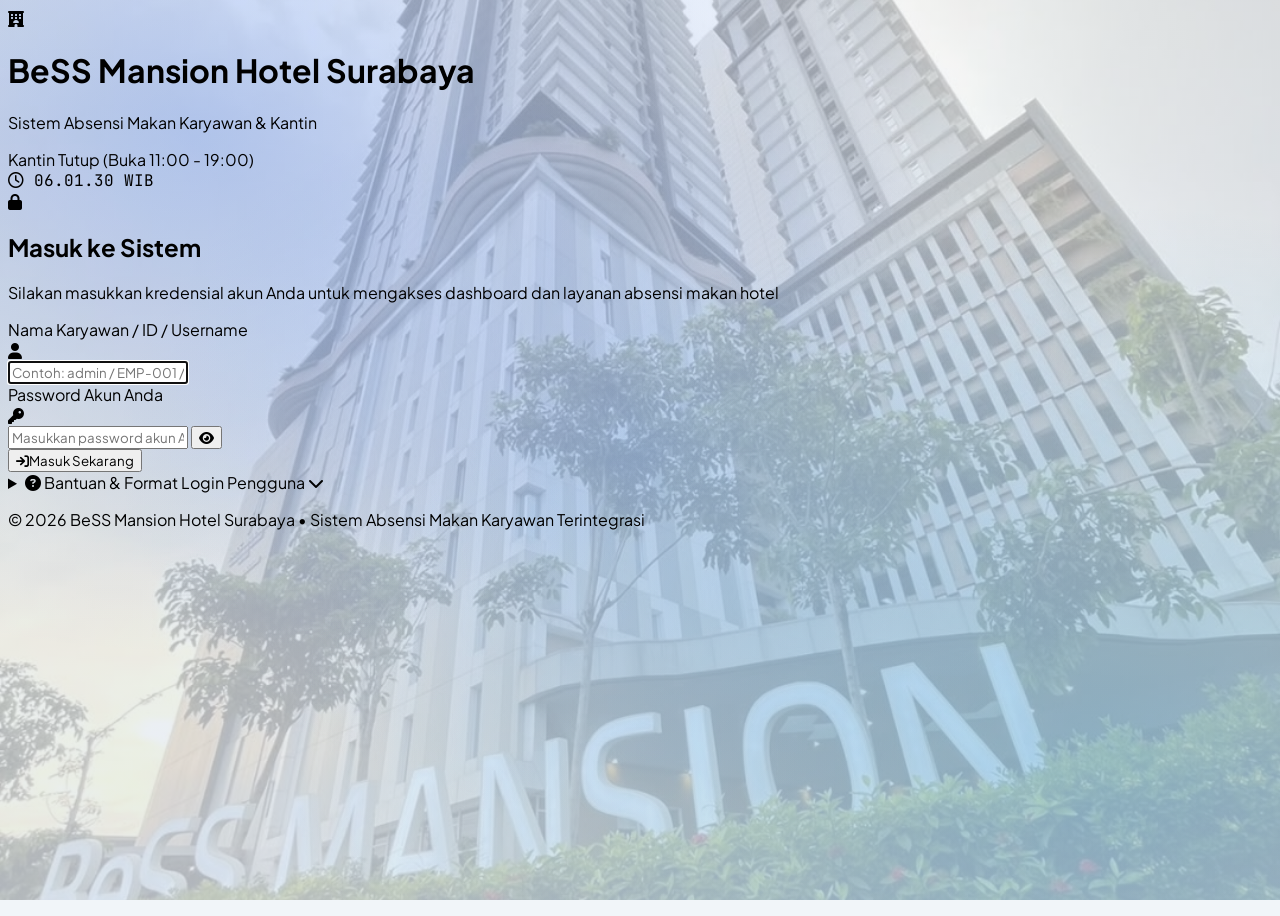
==== commit 65ba8bbb: "fix: ubah seluruh teks modal ditolak menjadi merah terang menyala anti-hitam, ubah backdrop putih ka" ====
--- a/index.html
+++ b/index.html
@@ -30,7 +30,7 @@
   <link rel="stylesheet" href="https://cdnjs.cloudflare.com/ajax/libs/font-awesome/6.5.1/css/all.min.css">
   
   <!-- Custom Style & Print CSS -->
-  <link rel="stylesheet" href="css/style.css?v=20261020_anti_dark">
+  <link rel="stylesheet" href="css/style.css?v=20261020_v3_bright">
 </head>
 <body class="text-slate-800 min-h-screen flex flex-col antialiased">
 
@@ -1929,8 +1929,8 @@
   </main>
 
   <!-- ================= MODAL POP-UP HASIL SCAN ABSENSI KARYAWAN ================= -->
-  <div id="scan-result-modal" onclick="if(event.target === this) AttendanceManager.closeScanModal()" class="fixed inset-0 bg-slate-900/20 backdrop-blur-md flex items-center justify-center p-4 z-50 hidden transition-all duration-300" style="background-color: rgba(148, 163, 184, 0.35) !important; color-scheme: light !important;">
-    <div class="scan-modal-card bg-white rounded-3xl p-6 sm:p-7 max-w-md w-full shadow-2xl border border-slate-200 text-center animate-bounce-short relative overflow-hidden" style="background-color: #ffffff !important; color: #0f172a !important; color-scheme: light !important;">
+  <div id="scan-result-modal" onclick="if(event.target === this) AttendanceManager.closeScanModal()" class="fixed inset-0 flex items-center justify-center p-4 z-50 hidden transition-all duration-300" style="background: rgba(255, 255, 255, 0.70) !important; backdrop-filter: blur(10px) !important; -webkit-backdrop-filter: blur(10px) !important; color-scheme: light !important;">
+    <div class="scan-modal-card bg-white rounded-3xl p-6 sm:p-7 max-w-md w-full shadow-2xl text-center animate-bounce-short relative overflow-hidden" style="background: #ffffff !important; background-color: #ffffff !important; color: #1e293b !important; border: 2px solid #e2e8f0 !important; box-shadow: 0 20px 45px -10px rgba(37, 99, 235, 0.15) !important; color-scheme: light !important;">
       <!-- Tombol Tutup X -->
       <button type="button" onclick="AttendanceManager.closeScanModal()" class="absolute top-4 right-4 text-slate-400 hover:text-slate-700 p-2.5 rounded-full hover:bg-slate-100 transition cursor-pointer z-10" title="Tutup" style="background-color: transparent !important;">
         <i class="fa-solid fa-xmark text-lg"></i>
@@ -1945,62 +1945,62 @@
           <span class="px-3.5 py-1 rounded-full text-[11px] font-black uppercase tracking-wider bg-blue-100 text-blue-800 border border-blue-200" style="background-color: #dbeafe !important; color: #1e40af !important;">
             Absensi Berhasil
           </span>
-          <h3 class="text-2xl font-black text-slate-900 mt-2" style="background-color: transparent !important; color: #0f172a !important;">Selamat Makan!</h3>
-          <p class="text-lg font-black text-blue-700 mt-0.5" id="scan-modal-emp-name" style="background-color: transparent !important; color: #1d4ed8 !important;">-</p>
-        </div>
-
-        <div class="scan-modal-info-table bg-slate-50 border border-slate-200 rounded-2xl p-4 text-left space-y-2 text-xs" style="background-color: #f8fafc !important; color: #0f172a !important;">
+          <h3 class="text-2xl font-black mt-2" style="background-color: transparent !important; color: #2563eb !important;">Selamat Makan!</h3>
+          <p class="text-lg font-black mt-0.5" id="scan-modal-emp-name" style="background-color: transparent !important; color: #1d4ed8 !important;">-</p>
+        </div>
+
+        <div class="scan-modal-info-table bg-slate-50 border border-slate-200 rounded-2xl p-4 text-left space-y-2 text-xs" style="background-color: #f8fafc !important; border: 1.5px solid #e2e8f0 !important;">
           <div class="flex justify-between items-center pb-2 border-b border-slate-200/60" style="background-color: transparent !important;">
-            <span class="text-slate-500 font-medium" style="background-color: transparent !important; color: #64748b !important;">ID Karyawan</span>
-            <span class="font-mono font-bold text-slate-900" id="scan-modal-emp-id" style="background-color: transparent !important; color: #0f172a !important;">-</span>
+            <span class="font-medium" style="background-color: transparent !important; color: #64748b !important;">ID Karyawan</span>
+            <span class="font-mono font-bold" id="scan-modal-emp-id" style="background-color: transparent !important; color: #2563eb !important;">-</span>
           </div>
           <div class="flex justify-between items-center pb-2 border-b border-slate-200/60" style="background-color: transparent !important;">
-            <span class="text-slate-500 font-medium" style="background-color: transparent !important; color: #64748b !important;">Departemen</span>
-            <span class="font-bold text-slate-800" id="scan-modal-emp-dept" style="background-color: transparent !important; color: #1e293b !important;">-</span>
+            <span class="font-medium" style="background-color: transparent !important; color: #64748b !important;">Departemen</span>
+            <span class="font-bold" id="scan-modal-emp-dept" style="background-color: transparent !important; color: #1d4ed8 !important;">-</span>
           </div>
           <div class="flex justify-between items-center pb-2 border-b border-slate-200/60" style="background-color: transparent !important;">
-            <span class="text-slate-500 font-medium" style="background-color: transparent !important; color: #64748b !important;">Kantin / Depot</span>
-            <span class="font-bold text-blue-700 flex items-center gap-1.5" id="scan-modal-tenant" style="background-color: transparent !important; color: #1d4ed8 !important;">
-              <i class="fa-solid fa-store text-blue-600" style="background-color: transparent !important;"></i> <span id="scan-modal-tenant-name" style="background-color: transparent !important; color: #1d4ed8 !important;">-</span>
+            <span class="font-medium" style="background-color: transparent !important; color: #64748b !important;">Kantin / Depot</span>
+            <span class="font-bold flex items-center gap-1.5" id="scan-modal-tenant" style="background-color: transparent !important; color: #2563eb !important;">
+              <i class="fa-solid fa-store" style="color: #2563eb !important;"></i> <span id="scan-modal-tenant-name" style="color: #2563eb !important;">-</span>
             </span>
           </div>
           <div class="flex justify-between items-center pb-2 border-b border-slate-200/60" style="background-color: transparent !important;">
-            <span class="text-slate-500 font-medium" style="background-color: transparent !important; color: #64748b !important;">Shift Makan</span>
-            <span class="font-bold text-amber-700" id="scan-modal-shift" style="background-color: transparent !important; color: #b45309 !important;">-</span>
+            <span class="font-medium" style="background-color: transparent !important; color: #64748b !important;">Shift Makan</span>
+            <span class="font-bold" id="scan-modal-shift" style="background-color: transparent !important; color: #d97706 !important;">-</span>
           </div>
           <div class="flex justify-between items-center" style="background-color: transparent !important;">
-            <span class="text-slate-500 font-medium" style="background-color: transparent !important; color: #64748b !important;">Waktu Transaksi</span>
-            <span class="font-mono font-bold text-slate-800" id="scan-modal-time" style="background-color: transparent !important; color: #0f172a !important;">- WIB</span>
-          </div>
-        </div>
-
-        <div class="p-3 bg-blue-50/80 border border-blue-200 rounded-xl text-blue-900 text-xs font-semibold flex items-center gap-2.5 text-left" style="background-color: #eff6ff !important; color: #1e3a8a !important; border: 1px solid #bfdbfe !important;">
-          <i class="fa-solid fa-circle-info text-blue-600 text-base shrink-0" style="background-color: transparent !important;"></i>
+            <span class="font-medium" style="background-color: transparent !important; color: #64748b !important;">Waktu Transaksi</span>
+            <span class="font-mono font-bold" id="scan-modal-time" style="background-color: transparent !important; color: #2563eb !important;">- WIB</span>
+          </div>
+        </div>
+
+        <div class="p-3 rounded-xl text-xs font-semibold flex items-center gap-2.5 text-left" style="background-color: #eff6ff !important; color: #1d4ed8 !important; border: 1.5px solid #bfdbfe !important;">
+          <i class="fa-solid fa-circle-info text-base shrink-0" style="color: #2563eb !important;"></i>
           <span style="background-color: transparent !important;">Jatah makan 1x hari ini telah berhasil digunakan. Silakan tunjukkan layar ini kepada petugas kantin.</span>
         </div>
 
-        <button type="button" onclick="AttendanceManager.closeScanModal()" class="w-full py-3.5 bg-blue-600 hover:bg-blue-700 active:scale-[0.98] text-white rounded-xl font-black text-sm shadow-md transition flex items-center justify-center gap-2 cursor-pointer" style="background: linear-gradient(135deg, #2563eb 0%, #1d4ed8 100%) !important; color: #ffffff !important; box-shadow: 0 4px 14px -1px rgba(37, 99, 235, 0.4) !important;">
+        <button type="button" onclick="AttendanceManager.closeScanModal()" class="w-full py-3.5 active:scale-[0.98] text-white rounded-xl font-black text-sm shadow-md transition flex items-center justify-center gap-2 cursor-pointer" style="background: linear-gradient(135deg, #2563eb 0%, #1d4ed8 100%) !important; color: #ffffff !important; box-shadow: 0 4px 14px -1px rgba(37, 99, 235, 0.4) !important;">
           <i class="fa-solid fa-circle-check text-base"></i> Tutup
         </button>
       </div>
 
       <!-- TAMPILAN GAGAL / DITOLAK SCAN -->
       <div id="scan-modal-error" class="hidden space-y-4" style="background-color: transparent !important;">
-        <div class="w-20 h-20 rounded-full bg-rose-50 text-rose-600 mx-auto flex items-center justify-center text-4xl shadow-inner border-2 border-rose-200" style="background-color: #fff1f2 !important; color: #e11d48 !important;">
+        <div class="w-20 h-20 rounded-full mx-auto flex items-center justify-center text-4xl shadow-inner" style="background-color: #fef2f2 !important; color: #ef4444 !important; border: 2px solid #fecaca !important;">
           <i class="fa-solid fa-circle-xmark"></i>
         </div>
         <div style="background-color: transparent !important;">
-          <span class="px-3.5 py-1 rounded-full text-[11px] font-black uppercase tracking-wider bg-rose-100 text-rose-800 border border-rose-200" style="background-color: #ffe4e6 !important; color: #9f1239 !important;">
+          <span class="px-3.5 py-1 rounded-full text-[11px] font-black uppercase tracking-wider" style="background-color: #fee2e2 !important; color: #dc2626 !important; border: 1.5px solid #fca5a5 !important;">
             Absensi Ditolak
           </span>
-          <h3 class="text-xl font-black text-rose-900 mt-2" style="background-color: transparent !important; color: #881337 !important;">Tidak Dapat Mengambil Makan</h3>
-          <p class="text-xs text-rose-700 mt-1 font-bold leading-relaxed" id="scan-modal-error-message" style="background-color: transparent !important; color: #be123c !important;">-</p>
-        </div>
-
-        <div id="scan-modal-error-detail" class="bg-rose-50 border border-rose-200 rounded-2xl p-4 text-left space-y-2 text-xs text-rose-900 hidden" style="background-color: #fff1f2 !important; border: 1px solid #fecdd3 !important; color: #881337 !important;">
-        </div>
-
-        <button type="button" onclick="AttendanceManager.closeScanModal()" class="w-full py-3.5 bg-rose-600 hover:bg-rose-700 active:scale-[0.98] text-white rounded-xl font-black text-sm shadow-md transition flex items-center justify-center gap-2 cursor-pointer" style="background: linear-gradient(135deg, #e11d48 0%, #be123c 100%) !important; color: #ffffff !important; box-shadow: 0 4px 14px -1px rgba(225, 29, 72, 0.4) !important;">
+          <h3 class="text-xl font-black mt-2" style="background-color: transparent !important; color: #dc2626 !important; font-size: 1.35rem !important;">Tidak Dapat Mengambil Makan</h3>
+          <p class="text-sm mt-1.5 font-extrabold leading-relaxed" id="scan-modal-error-message" style="background-color: transparent !important; color: #ef4444 !important; line-height: 1.45 !important;">-</p>
+        </div>
+
+        <div id="scan-modal-error-detail" class="rounded-2xl p-4 text-left space-y-2 text-xs hidden" style="background-color: #fef2f2 !important; border: 1.5px solid #fca5a5 !important; color: #dc2626 !important;">
+        </div>
+
+        <button type="button" onclick="AttendanceManager.closeScanModal()" class="w-full py-3.5 active:scale-[0.98] text-white rounded-xl font-black text-sm shadow-md transition flex items-center justify-center gap-2 cursor-pointer" style="background: linear-gradient(135deg, #ef4444 0%, #dc2626 100%) !important; color: #ffffff !important; box-shadow: 0 4px 14px -1px rgba(239, 68, 68, 0.45) !important;">
           <i class="fa-solid fa-xmark text-base"></i> Tutup
         </button>
       </div>
--- a/css/style.css
+++ b/css/style.css
@@ -896,7 +896,8 @@
    MODAL POP-UP SCAN: TEMA CERAH, BERSIH, ANTI-HITAM & ULTRA-LEGA
    ========================================================================== */
 #scan-result-modal {
-  background-color: rgba(148, 163, 184, 0.35) !important;
+  background: rgba(255, 255, 255, 0.70) !important;
+  background-color: rgba(255, 255, 255, 0.70) !important;
   backdrop-filter: blur(10px) !important;
   -webkit-backdrop-filter: blur(10px) !important;
   color-scheme: light !important;
@@ -909,9 +910,9 @@
 #scan-result-modal .scan-modal-card {
   background: #ffffff !important;
   background-color: #ffffff !important;
-  color: #0f172a !important;
-  border: 1px solid rgba(203, 213, 225, 0.8) !important;
-  box-shadow: 0 25px 50px -12px rgba(15, 23, 42, 0.18), 0 0 0 1px rgba(255, 255, 255, 0.8) !important;
+  color: #1e293b !important;
+  border: 2px solid #e2e8f0 !important;
+  box-shadow: 0 25px 50px -12px rgba(37, 99, 235, 0.15) !important;
 }
 
 #scan-result-modal h3,
@@ -921,9 +922,25 @@
   background-image: none;
 }
 
+#scan-result-modal #scan-modal-error h3 {
+  color: #dc2626 !important;
+}
+
+#scan-result-modal #scan-modal-error-message {
+  color: #ef4444 !important;
+}
+
+#scan-result-modal #scan-modal-success h3 {
+  color: #2563eb !important;
+}
+
+#scan-result-modal #scan-modal-emp-name {
+  color: #1d4ed8 !important;
+}
+
 #scan-result-modal .scan-modal-info-table {
   background-color: #f8fafc !important;
-  border: 1px solid #e2e8f0 !important;
+  border: 1.5px solid #e2e8f0 !important;
 }
 
 #scan-result-modal .scan-modal-info-table * {
@@ -931,12 +948,17 @@
 }
 
 #scan-result-modal #scan-modal-error-detail {
-  background-color: #fff1f2 !important;
-  border: 1px solid #fecdd3 !important;
-  color: #881337 !important;
+  background-color: #fef2f2 !important;
+  border: 1.5px solid #fca5a5 !important;
+  color: #dc2626 !important;
 }
 
 #scan-result-modal #scan-modal-error-detail * {
   background-color: transparent !important;
-}
-
+  color: #dc2626 !important;
+}
+
+#scan-result-modal button {
+  color: #ffffff !important;
+}
+
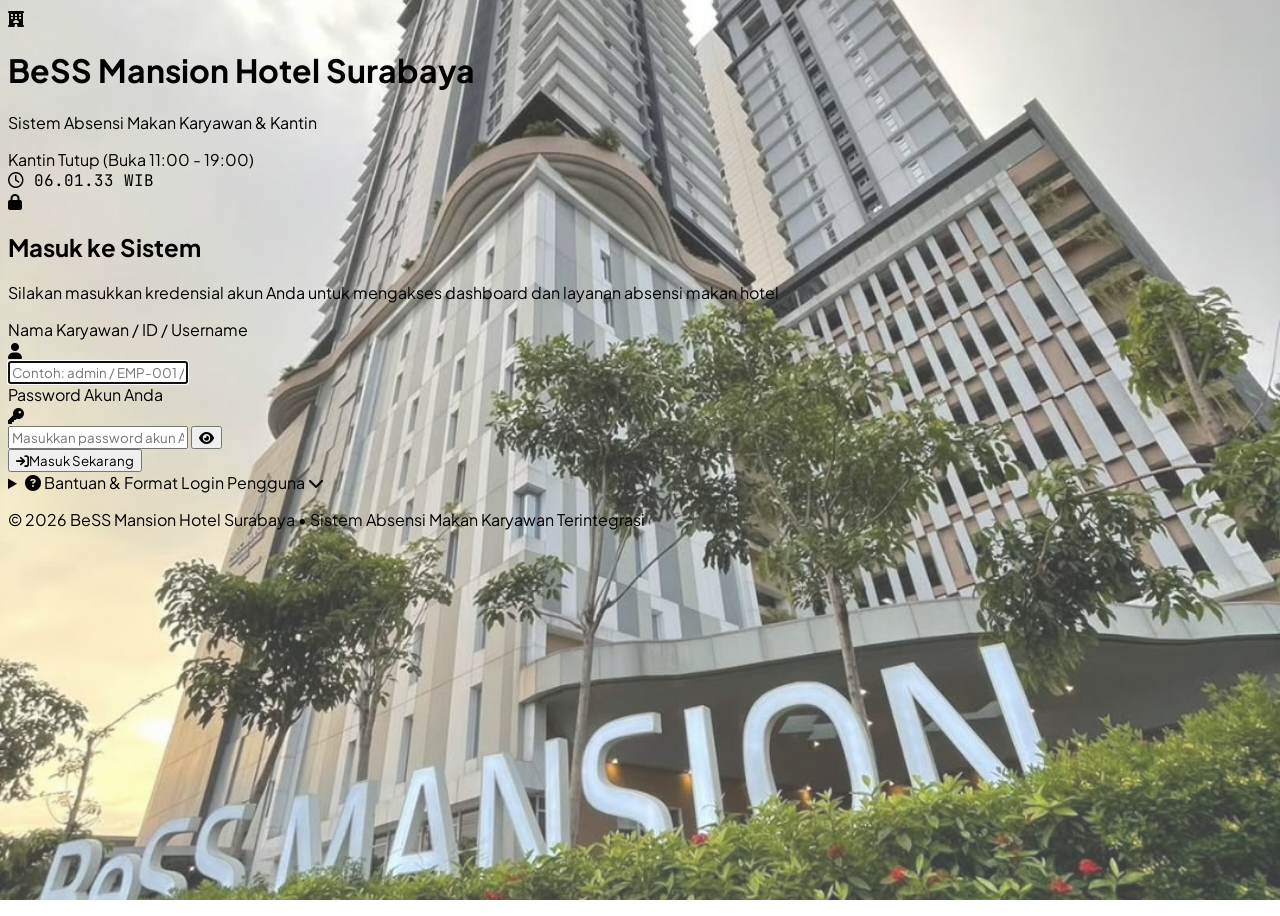
==== commit 2b3568da: "style: buat background hotel tajam tidak diburemkan dan kartu setengah liquid teroptimasi" ====
--- a/index.html
+++ b/index.html
@@ -30,7 +30,7 @@
   <link rel="stylesheet" href="https://cdnjs.cloudflare.com/ajax/libs/font-awesome/6.5.1/css/all.min.css">
   
   <!-- Custom Style & Print CSS -->
-  <link rel="stylesheet" href="css/style.css?v=20261020_v3_bright">
+  <link rel="stylesheet" href="css/style.css?v=20261020_semi_liquid">
 </head>
 <body class="text-slate-800 min-h-screen flex flex-col antialiased">
 
--- a/css/style.css
+++ b/css/style.css
@@ -19,7 +19,7 @@
 body {
   position: relative;
   min-height: 100vh;
-  background-color: #f1f5f9;
+  background-color: transparent;
   color-scheme: light !important;
 }
 
@@ -30,10 +30,7 @@
   inset: 0;
   z-index: -2;
   background-image:
-    radial-gradient(ellipse at 15% 15%, rgba(37, 99, 235, 0.28) 0%, transparent 48%),
-    radial-gradient(ellipse at 85% 85%, rgba(2, 132, 199, 0.24) 0%, transparent 52%),
-    radial-gradient(ellipse at 50% 50%, rgba(59, 130, 246, 0.18) 0%, transparent 58%),
-    linear-gradient(rgba(241, 245, 249, 0.65), rgba(226, 232, 240, 0.78)),
+    linear-gradient(rgba(248, 250, 252, 0.18), rgba(241, 245, 249, 0.24)),
     url('../bg.jpg');
   background-size: cover;
   background-position: center;
@@ -145,7 +142,7 @@
   inset: 0;
   pointer-events: none;
   z-index: 0;
-  opacity: 0.60;
+  opacity: 0.16;
   contain: strict;
   transform: translate3d(0, 0, 0);
 }
@@ -155,8 +152,8 @@
   pointer-events: none;
   transform: translate3d(0, 0, 0);
   will-change: transform;
-  filter: blur(16px);
-  -webkit-filter: blur(16px);
+  filter: blur(8px);
+  -webkit-filter: blur(8px);
   contain: layout style paint;
 }
 
@@ -269,46 +266,50 @@
   }
 }
 
-/* 2. Kartu Bersih & Responsif (Optimal GPU Render Tanpa Beban Overdraw) */
+/* 2. Kartu Setengah Liquid & Teroptimasi (Semi-Liquid Glassmorphism 60-120 FPS) */
 #app-shell .bg-white:not(.a4-document-paper):not(#printable-report-area):not(#training-view-report):not(#pdf-preview-paper):not(.no-liquid) {
-  background: #ffffff !important;
-  border: 1px solid rgba(226, 232, 240, 0.92) !important;
+  background: rgba(255, 255, 255, 0.88) !important;
+  backdrop-filter: blur(8px) saturate(150%) !important;
+  -webkit-backdrop-filter: blur(8px) saturate(150%) !important;
+  border: 1px solid rgba(255, 255, 255, 0.82) !important;
   box-shadow:
-    0 4px 16px -2px rgba(15, 23, 42, 0.04),
-    0 1px 3px 0 rgba(15, 23, 42, 0.02),
-    inset 0 1px 0 rgba(255, 255, 255, 1) !important;
-  transition: transform 0.24s cubic-bezier(0.16, 1, 0.3, 1),
-              box-shadow 0.24s cubic-bezier(0.16, 1, 0.3, 1),
-              border-color 0.24s ease;
+    0 8px 24px -4px rgba(15, 23, 42, 0.05),
+    0 2px 6px -1px rgba(15, 23, 42, 0.02),
+    inset 0 1px 0 rgba(255, 255, 255, 0.95) !important;
+  transition: transform 0.22s cubic-bezier(0.16, 1, 0.3, 1),
+              box-shadow 0.22s cubic-bezier(0.16, 1, 0.3, 1),
+              border-color 0.22s ease;
+  transform: translate3d(0, 0, 0);
 }
 
 @media (hover: hover) and (pointer: fine) {
   #app-shell .bg-white:not(.a4-document-paper):not(#printable-report-area):not(#training-view-report):not(#pdf-preview-paper):not(.no-liquid):hover {
     transform: translate3d(0, -2px, 0);
-    border-color: rgba(96, 165, 250, 0.60) !important;
+    border-color: rgba(96, 165, 250, 0.70) !important;
     box-shadow:
-      0 12px 24px -4px rgba(37, 99, 235, 0.12),
-      0 2px 6px -1px rgba(37, 99, 235, 0.06),
+      0 12px 28px -4px rgba(37, 99, 235, 0.12),
+      0 3px 8px -1px rgba(37, 99, 235, 0.05),
       inset 0 1px 0 rgba(255, 255, 255, 1) !important;
   }
 }
 
 /* 2b. Kartu Liquid Abu-Abu Muda (.liquid-card-gray) */
 .liquid-card-gray {
-  background: linear-gradient(135deg, rgba(248, 250, 252, 0.94) 0%, rgba(241, 245, 249, 0.90) 50%, rgba(226, 232, 240, 0.86) 100%) !important;
-  backdrop-filter: blur(12px);
-  -webkit-backdrop-filter: blur(12px);
-  border: 1px solid rgba(255, 255, 255, 0.95) !important;
+  background: linear-gradient(135deg, rgba(248, 250, 252, 0.88) 0%, rgba(241, 245, 249, 0.84) 50%, rgba(226, 232, 240, 0.80) 100%) !important;
+  backdrop-filter: blur(8px) saturate(150%);
+  -webkit-backdrop-filter: blur(8px) saturate(150%);
+  border: 1px solid rgba(255, 255, 255, 0.85) !important;
   box-shadow:
-    0 12px 30px -8px rgba(15, 23, 42, 0.06),
+    0 10px 25px -6px rgba(15, 23, 42, 0.05),
     0 2px 8px -2px rgba(37, 99, 235, 0.04),
     inset 0 1.5px 0.5px rgba(255, 255, 255, 0.95),
-    inset 0 -1px 0 rgba(203, 213, 225, 0.45) !important;
+    inset 0 -1px 0 rgba(203, 213, 225, 0.35) !important;
   position: relative;
   overflow: hidden;
   transition: transform 0.26s cubic-bezier(0.16, 1, 0.3, 1),
               box-shadow 0.26s cubic-bezier(0.16, 1, 0.3, 1),
               border-color 0.26s ease;
+  transform: translate3d(0, 0, 0);
 }
 
 .liquid-card-gray::before {
@@ -652,7 +653,7 @@
 @media (max-width: 768px) {
   /* 1. Ringankan Animasi Background di HP (Hilangkan Beban GPU) */
   .liquid-bg-container {
-    opacity: 0.35 !important;
+    opacity: 0.10 !important;
   }
   .liquid-blob-4,
   .liquid-blob-5,
@@ -662,19 +663,20 @@
   .liquid-blob-1,
   .liquid-blob-2,
   .liquid-blob-3 {
-    width: 260px !important;
-    height: 260px !important;
-    filter: blur(8px) !important;
+    width: 200px !important;
+    height: 200px !important;
+    filter: blur(4px) !important;
     animation-duration: 45s !important;
   }
 
-  /* 2. Minimalkan Backdrop Blur di HP agar Performa Sangat Ringan & Responsif */
+  /* 2. Minimalkan Backdrop Blur di HP agar Performa Sangat Ringan & Responsif (60-120 FPS) */
+  #app-shell .bg-white:not(.a4-document-paper):not(#printable-report-area):not(#training-view-report):not(#pdf-preview-paper):not(.no-liquid),
   .liquid-card-gray,
   #app-shell > header,
   #app-shell > nav,
   [id$="-modal"] {
-    backdrop-filter: blur(5px) !important;
-    -webkit-backdrop-filter: blur(5px) !important;
+    backdrop-filter: blur(4px) !important;
+    -webkit-backdrop-filter: blur(4px) !important;
   }
 }
 
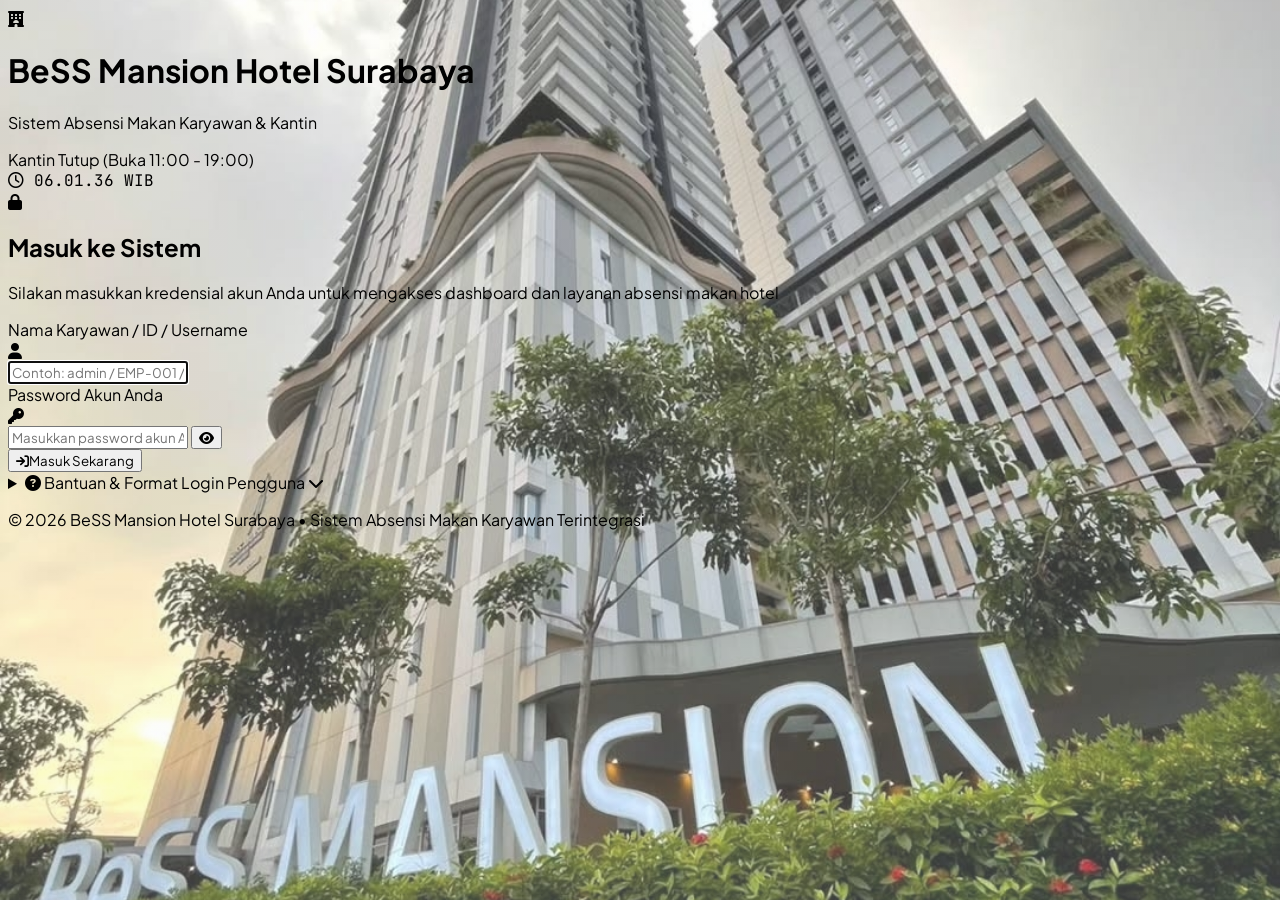
==== commit 6223548b: "style: format footer created by Hafizh Alif Al Furqon! dengan bold biru" ====
--- a/index.html
+++ b/index.html
@@ -299,8 +299,8 @@
                     s.className = 'inline-flex items-center px-2.5 py-1 rounded-full text-xs font-semibold bg-indigo-100 text-indigo-800 border border-indigo-300';
                     s.innerHTML = '<span class="w-2 h-2 rounded-full bg-indigo-500 mr-1.5 animate-pulse"></span> Makan Sore (15:01 - 19:00)';
                   } else {
-                    s.className = 'inline-flex items-center px-2.5 py-1 rounded-full text-xs font-semibold bg-rose-100 text-rose-800 border border-rose-300';
-                    s.innerHTML = '<span class="w-2 h-2 rounded-full bg-rose-500 mr-1.5"></span> Kantin Tutup (11:00 - 19:00)';
+                    s.className = 'inline-flex items-center px-2.5 py-1 rounded-full text-xs font-semibold bg-slate-900 text-slate-100 border border-slate-600';
+                    s.innerHTML = '<span class="w-2 h-2 rounded-full bg-slate-300 mr-1.5 animate-pulse"></span> Makan Malam (19:01 - 10:59)';
                   }
                 }
               } catch(e) {}
@@ -537,12 +537,26 @@
                   <span class="text-[11px] font-semibold text-indigo-700 block">Orang</span>
                 </div>
               </div>
+
+              <div class="p-3.5 rounded-xl bg-slate-100/80 border border-slate-300/80 flex items-center justify-between">
+                <div>
+                  <div class="flex items-center gap-1.5">
+                    <i class="fa-solid fa-cloud-moon text-slate-600 text-xs"></i>
+                    <h4 class="font-bold text-xs text-slate-900">Makan Malam</h4>
+                  </div>
+                  <p class="text-[11px] text-slate-600 mt-0.5">Pukul 19:01 - 10:59 WIB</p>
+                </div>
+                <div class="text-right">
+                  <span id="dash-count-malam" class="text-xl font-extrabold font-mono text-slate-900">0</span>
+                  <span class="text-[11px] font-semibold text-slate-600 block">Orang</span>
+                </div>
+              </div>
             </div>
           </div>
 
           <div class="mt-4 pt-3 border-t border-slate-100 text-[11px] text-slate-500 flex items-center gap-2">
             <i class="fa-solid fa-circle-info text-emerald-600"></i>
-            <span>Setiap karyawan dibatasi maksimal 1x porsi per hari.</span>
+            <span>Setiap karyawan dibatasi maksimal 1x porsi per tanggal jatah.</span>
           </div>
         </div>
 
@@ -645,8 +659,12 @@
           </div>
 
           <div class="flex items-center gap-2">
-            <label class="text-xs font-semibold text-slate-600">Pilihan Tanggal:</label>
-            <input type="date" id="canteen-date-input" onchange="AttendanceManager.renderCanteenTodayList()" class="px-3 py-1.5 text-xs font-semibold border border-slate-300 rounded-lg focus:ring-2 focus:ring-emerald-500 focus:outline-none bg-slate-50">
+            <label class="text-xs font-semibold text-slate-600">Tanggal Jatah Makan:</label>
+            <div class="flex items-center gap-1 bg-slate-50 border border-slate-200 p-1 rounded-xl">
+              <button type="button" id="jatah-btn-canteen-today" onclick="AttendanceManager.setJatahDate('canteen', Store.getTodayDateString())" class="px-3 py-1.5 text-xs font-bold rounded-lg transition cursor-pointer">Hari ini <span id="jatah-label-canteen-today" class="font-semibold opacity-80"></span></button>
+              <button type="button" id="jatah-btn-canteen-yesterday" onclick="AttendanceManager.setJatahDate('canteen', Store.getYesterdayDateString())" class="px-3 py-1.5 text-xs font-bold rounded-lg transition cursor-pointer">Kemarin <span id="jatah-label-canteen-yesterday" class="font-semibold opacity-80"></span></button>
+            </div>
+            <input type="hidden" id="canteen-date-input">
           </div>
         </div>
       </div>
@@ -715,8 +733,9 @@
             <h4 class="font-bold flex items-center gap-1.5 text-emerald-950">
               <i class="fa-solid fa-shield-halved text-emerald-600"></i> Ketentuan Absensi Kantin:
             </h4>
-            <p>• Hanya dapat absen pada pukul <b>11.00 - 19.00 WIB</b> (Makan Siang: 11.00-15.00, Makan Sore: 15.01-19.00).</p>
-            <p>• 1 Karyawan/Trainee hanya <b>1x makan per hari</b> di salah satu kantin hotel.</p>
+            <p>• Absen makan tersedia di semua shift: <b>Makan Siang 11.00-15.00</b>, <b>Makan Sore 15.01-19.00</b>, dan <b>Makan Malam 19.01-10.59</b> WIB.</p>
+            <p>• 1 Karyawan/Trainee hanya <b>1x makan per tanggal jatah</b> di salah satu kantin hotel, dengan jarak minimal <b>6 jam</b> antar absen.</p>
+            <p>• Karyawan <b>shift malam</b> yang baru makan keesokan harinya memilih <b>Tanggal Jatah: Kemarin</b> (tanggal masuknya) sebelum scan.</p>
           </div>
         </div>
 
@@ -1281,7 +1300,7 @@
         <div id="report-shift-rekap-container" class="avoid-break report-rekap-container">
           <h3 id="report-shift-rekap-heading" class="font-bold text-slate-900 text-xs mb-1.5 flex items-center justify-between">
             <span class="flex items-center gap-1.5">
-              <i class="fa-solid fa-clock-rotate-left text-sky-700"></i> 1. Rekapitulasi Shift Makan (Makan Siang &amp; Makan Sore)
+              <i class="fa-solid fa-clock-rotate-left text-sky-700"></i> 1. Rekapitulasi Shift Makan (Makan Siang, Makan Sore &amp; Makan Malam)
             </span>
             <span class="px-2 py-0.5 rounded-full text-[9px] font-extrabold bg-sky-100 text-sky-800 border border-sky-200">
               Shift Operasional
@@ -1412,6 +1431,30 @@
 
       </div>
 
+      <!-- Zona Pemulihan & Pengosongan Laporan -->
+      <div class="bg-white rounded-2xl p-5 border border-red-200 shadow-xs space-y-3 max-w-[720px] mx-auto">
+        <div class="flex items-center justify-between">
+          <h3 class="text-sm font-extrabold text-slate-900 flex items-center gap-2">
+            <i class="fa-solid fa-triangle-exclamation text-red-500"></i> Zona Pemulihan &amp; Pengosongan Laporan
+          </h3>
+          <span class="text-[10px] font-bold px-2 py-0.5 rounded bg-red-100 text-red-700">Khusus Admin</span>
+        </div>
+        <p class="text-[11px] text-slate-500 leading-relaxed">
+          Mengosongkan laporan akan menghapus <b>seluruh riwayat absensi makan</b> (semua tanggal, karyawan &amp; training) dari tampilan laporan, dashboard, dan rekap.
+          Sebelum dikosongkan, sistem otomatis menyimpan <b>cadangan pengaman</b> di server — laporan dapat dipulihkan lagi dengan tombol Pulihkan selama belum ada pengosongan berikutnya.
+          Data karyawan/training <b>tidak</b> ikut terhapus.
+        </p>
+        <div class="flex flex-wrap gap-2">
+          <button type="button" onclick="ReportsManager.clearAttendanceHistory()" class="px-4 py-2 bg-red-600 hover:bg-red-700 text-white rounded-xl text-xs font-extrabold transition flex items-center gap-2 cursor-pointer">
+            <i class="fa-solid fa-trash-can"></i> Kosongkan Riwayat Laporan
+          </button>
+          <button type="button" onclick="ReportsManager.restoreAttendanceHistory()" class="px-4 py-2 bg-slate-100 hover:bg-slate-200 text-slate-700 rounded-xl text-xs font-bold transition flex items-center gap-2 cursor-pointer">
+            <i class="fa-solid fa-rotate-left"></i> Pulihkan dari Cadangan Pengaman
+          </button>
+        </div>
+        <div id="report-danger-alert"></div>
+      </div>
+
     </section>
 
     <!-- ================= HALAMAN KHUSUS ANAK TRAINING (MAGANG) ================= -->
@@ -1436,6 +1479,9 @@
           <div class="flex flex-wrap items-center gap-2">
             <button onclick="TrainingManager.openAddModal()" class="px-4 py-2.5 bg-amber-500 hover:bg-amber-400 text-slate-900 font-extrabold rounded-xl text-xs transition shadow-md flex items-center gap-2 cursor-pointer">
               <i class="fa-solid fa-user-plus"></i> Tambah Anak Training
+            </button>
+            <button onclick="TrainingManager.openImportModal()" class="px-4 py-2.5 bg-white/20 hover:bg-white/30 text-white font-bold rounded-xl text-xs transition border border-white/20 flex items-center gap-2 cursor-pointer">
+              <i class="fa-solid fa-file-csv"></i> Upload CSV
             </button>
             <button onclick="TrainingManager.printAllQRCards()" class="px-4 py-2.5 bg-white/20 hover:bg-white/30 text-white font-bold rounded-xl text-xs transition border border-white/20 flex items-center gap-2 cursor-pointer">
               <i class="fa-solid fa-print"></i> Cetak Semua QR Trainee
@@ -1705,6 +1751,54 @@
       </div>
     </div>
 
+    <!-- Modal Upload CSV Siswa Training -->
+    <div id="training-modal-import" class="fixed inset-0 bg-slate-900/75 backdrop-blur-xs flex items-center justify-center p-4 z-50 hidden">
+      <div class="bg-white rounded-3xl p-6 sm:p-7 max-w-2xl w-full shadow-2xl border border-slate-100 space-y-4 max-h-[92vh] overflow-y-auto">
+        <div class="flex items-center justify-between border-b border-slate-100 pb-3">
+          <div class="flex items-center gap-2.5">
+            <div class="w-10 h-10 rounded-xl bg-amber-100 text-amber-800 flex items-center justify-center font-bold text-lg">
+              <i class="fa-solid fa-file-csv"></i>
+            </div>
+            <div>
+              <h3 class="font-extrabold text-slate-900 text-base">Upload File CSV Siswa Training</h3>
+              <p class="text-xs text-slate-500">Impor banyak siswa magang sekaligus dari file CSV.</p>
+            </div>
+          </div>
+          <button type="button" onclick="TrainingManager.closeImportModal()" class="text-slate-400 hover:text-slate-600 p-1.5 rounded-lg hover:bg-slate-100 transition cursor-pointer">
+            <i class="fa-solid fa-xmark text-lg"></i>
+          </button>
+        </div>
+
+        <div class="p-3.5 bg-amber-50/70 border border-amber-200 rounded-2xl space-y-2.5">
+          <div class="flex items-center justify-between flex-wrap gap-2">
+            <span class="text-xs font-extrabold text-slate-800 flex items-center gap-1.5">
+              <i class="fa-solid fa-file-csv text-amber-600"></i> File CSV (Sesuai Tabel Training)
+            </span>
+            <button type="button" onclick="TrainingManager.downloadCsvTemplateTraining()" class="px-3 py-1.5 bg-white hover:bg-amber-100 text-amber-800 border border-amber-300 rounded-xl text-xs font-bold transition flex items-center gap-1.5 cursor-pointer">
+              <i class="fa-solid fa-download"></i> Unduh Template CSV
+            </button>
+          </div>
+          <p class="text-[11px] text-slate-600 leading-relaxed">
+            Kolom file: <b>ID, Nama, Penempatan, Institusi, Status, Password</b>. Isi di Excel lalu <b>Save As &rarr; CSV</b>. File Excel (.xlsx) juga bisa langsung diupload tanpa Save As.
+            Departemen otomatis <b>Training</b>. ID boleh dikosongkan (dibuatkan otomatis TRN-xxx). Password kosong untuk siswa baru = <b>training123</b>;
+            untuk siswa lama, kolom yang dikosongkan <b>tidak mengubah</b> data lama. Sebelum impor, sistem menyimpan <b>cadangan pengaman</b> otomatis di server.
+          </p>
+          <div class="flex items-center gap-2 flex-wrap">
+            <label for="trn-csv-file" class="px-3 py-1.5 bg-amber-600 hover:bg-amber-700 text-white rounded-xl text-xs font-bold transition flex items-center gap-1.5 cursor-pointer">
+              <i class="fa-solid fa-folder-open"></i> Pilih File CSV / Excel
+            </label>
+            <input type="file" id="trn-csv-file" accept=".csv,.xlsx,.xls,text/csv,application/vnd.openxmlformats-officedocument.spreadsheetml.sheet,application/vnd.ms-excel" class="hidden" onchange="TrainingManager.handleTrnCsvFileSelect(this)">
+            <span id="trn-csv-filename" class="text-[11px] text-slate-500 font-semibold">Belum ada file dipilih</span>
+          </div>
+          <div id="trn-csv-preview" class="hidden"></div>
+          <button type="button" id="trn-csv-confirm-btn" onclick="TrainingManager.confirmTrnCsvImport()" class="hidden w-full px-4 py-2.5 bg-emerald-600 hover:bg-emerald-700 text-white rounded-xl text-xs font-extrabold transition flex items-center justify-center gap-2 cursor-pointer">
+            <i class="fa-solid fa-file-import"></i> Impor Siswa dari CSV
+          </button>
+          <div id="trn-csv-alert"></div>
+        </div>
+      </div>
+    </div>
+
     <!-- ================= HALAMAN KHUSUS KARYAWAN ================= -->
     <section id="page-employee-portal" class="page-view hidden space-y-4 sm:space-y-6 max-w-4xl mx-auto">
       
@@ -1804,6 +1898,17 @@
             <h3 class="font-extrabold text-slate-900 text-sm flex items-center justify-center gap-2">
               <i class="fa-solid fa-camera text-blue-600"></i> Pemindai QR Meja Kasir Kantin
             </h3>
+
+            <!-- Pilihan Tanggal Jatah (untuk karyawan shift malam) -->
+            <div class="text-left bg-blue-50/70 border border-blue-200 rounded-2xl p-3 space-y-2">
+              <label class="block text-[11px] font-bold text-slate-600 uppercase tracking-wider">Tanggal Masuk Kerja (Tanggal Jatah)</label>
+              <div class="flex items-center gap-1 bg-white border border-slate-200 p-1 rounded-xl w-fit">
+                <button type="button" id="jatah-btn-emp-portal-today" onclick="AttendanceManager.setJatahDate('emp-portal', Store.getTodayDateString())" class="px-3 py-1.5 text-xs font-bold rounded-lg transition cursor-pointer">Hari ini <span id="jatah-label-emp-portal-today" class="font-semibold opacity-80"></span></button>
+                <button type="button" id="jatah-btn-emp-portal-yesterday" onclick="AttendanceManager.setJatahDate('emp-portal', Store.getYesterdayDateString())" class="px-3 py-1.5 text-xs font-bold rounded-lg transition cursor-pointer">Kemarin <span id="jatah-label-emp-portal-yesterday" class="font-semibold opacity-80"></span></button>
+              </div>
+              <input type="hidden" id="emp-portal-date-input">
+              <p class="text-[11px] text-slate-500">Shift malam (masuk kemarin malam, baru makan pagi ini)? Pilih <b>Kemarin</b> — tanggal Anda masuk kerja.</p>
+            </div>
 
             <!-- Camera Area -->
             <div id="emp-portal-qr-reader" class="hidden w-full max-w-sm mx-auto bg-black rounded-2xl overflow-hidden shadow-inner border-2 border-blue-500"></div>
@@ -1865,10 +1970,10 @@
             <p class="font-extrabold text-slate-900 flex items-center gap-1.5">
               <i class="fa-solid fa-shield-halved text-blue-600"></i> Ketentuan Absensi Makan:
             </p>
-            <p>&bull; Jatah makan: <b>1 kali sehari</b> (lintas kantin depot).</p>
-            <p>&bull; Jam absensi dibuka: <b>11.00 - 19.00 WIB</b>.</p>
+            <p>&bull; Jatah makan: <b>1 kali per tanggal jatah</b> (lintas kantin depot), jarak minimal <b>6 jam</b> antar absen.</p>
             <p>&bull; <b>Shift Siang:</b> 11.00 - 15.00 WIB</p>
             <p>&bull; <b>Shift Sore:</b> 15.01 - 19.00 WIB</p>
+            <p>&bull; <b>Shift Malam:</b> 19.01 - 10.59 WIB — pilih <b>Tanggal Jatah: Kemarin</b> bila masuk malam dan baru makan keesokan harinya.</p>
           </div>
 
         </div>
@@ -2036,6 +2141,34 @@
         <p class="text-[11px] text-slate-600 font-medium">
           *Departemen, Jabatan, dan Password opsional. Jika hanya menuliskan Nama (contoh: <code>Budi Santoso</code>), sistem otomatis membuatkan ID urut (contoh: <code>EMP-016</code>), departemen default, dan password <b>password123</b>.
         </p>
+      </div>
+
+      <!-- UPLOAD FILE CSV -->
+      <div class="p-3.5 bg-blue-50/70 border border-blue-200 rounded-2xl space-y-2.5">
+        <div class="flex items-center justify-between flex-wrap gap-2">
+          <span class="text-xs font-extrabold text-slate-800 flex items-center gap-1.5">
+            <i class="fa-solid fa-file-csv text-blue-600"></i> Upload File CSV (Sesuai Tabel Karyawan)
+          </span>
+          <button type="button" onclick="EmployeesManager.downloadCsvTemplate()" class="px-3 py-1.5 bg-white hover:bg-blue-100 text-blue-800 border border-blue-300 rounded-xl text-xs font-bold transition flex items-center gap-1.5 cursor-pointer">
+            <i class="fa-solid fa-download"></i> Unduh Template CSV
+          </button>
+        </div>
+        <p class="text-[11px] text-slate-600 leading-relaxed">
+          Kolom file: <b>ID, Nama, Departemen, Jabatan, Institusi, Trainee, Status, Password</b>. Isi di Excel lalu <b>Save As &rarr; CSV</b>. File Excel (.xlsx) juga bisa langsung diupload tanpa Save As.
+          ID boleh dikosongkan (dibuatkan otomatis: EMP-xxx, atau TRN-xxx untuk trainee). ID yang sudah terdaftar akan <b>diperbarui</b>, bukan diduplikat.
+          Sebelum impor, sistem menyimpan <b>cadangan pengaman</b> otomatis di server.
+        </p>
+        <div class="flex items-center gap-2 flex-wrap">
+          <label for="csv-emp-file" class="px-3 py-1.5 bg-blue-600 hover:bg-blue-700 text-white rounded-xl text-xs font-bold transition flex items-center gap-1.5 cursor-pointer">
+            <i class="fa-solid fa-folder-open"></i> Pilih File CSV / Excel
+          </label>
+          <input type="file" id="csv-emp-file" accept=".csv,.xlsx,.xls,text/csv,application/vnd.openxmlformats-officedocument.spreadsheetml.sheet,application/vnd.ms-excel" class="hidden" onchange="EmployeesManager.handleCsvFileSelect(this)">
+          <span id="csv-emp-filename" class="text-[11px] text-slate-500 font-semibold">Belum ada file dipilih</span>
+        </div>
+        <div id="csv-import-preview" class="hidden"></div>
+        <button type="button" id="csv-import-confirm-btn" onclick="EmployeesManager.confirmCsvImport()" class="hidden w-full px-4 py-2.5 bg-emerald-600 hover:bg-emerald-700 text-white rounded-xl text-xs font-extrabold transition flex items-center justify-center gap-2 cursor-pointer">
+          <i class="fa-solid fa-file-import"></i> Impor Karyawan dari CSV
+        </button>
       </div>
 
       <div class="flex flex-col sm:flex-row sm:items-center justify-between gap-2">
@@ -2656,7 +2789,7 @@
   <footer class="bg-white border-t border-slate-200 py-4 text-center text-xs text-slate-500 relative z-10">
     <div class="max-w-7xl mx-auto px-4 flex flex-col sm:flex-row items-center justify-between gap-2">
       <p>&copy; 2026 <span class="hotel-name-display font-semibold">BeSS Mansion Hotel Surabaya</span>. Sistem Absensi Makan Karyawan.</p>
-      <p class="text-[11px] text-slate-400">created by Hafizh Alif Al Furqon</p>
+      <p class="text-[11px] text-slate-500">created by <strong class="font-bold text-blue-600" style="color: #2563eb; font-weight: 700;">Hafizh Alif Al Furqon!</strong></p>
     </div>
   </footer>
 
@@ -2668,17 +2801,78 @@
   <script data-cfasync="false" src="js/libs/html5-qrcode.min.js"></script>
   <script data-cfasync="false" src="js/libs/chart.min.js"></script>
   <script data-cfasync="false" src="js/libs/html2pdf.bundle.min.js"></script>
-
-  <script data-cfasync="false" src="js/store.js?v=20261016_hosting"></script>
-  <script data-cfasync="false" src="js/auth.js?v=20261016_hosting"></script>
-  <script data-cfasync="false" src="js/dashboard.js?v=20261017_today"></script>
-  <script data-cfasync="false" src="js/attendance.js?v=20261017_no_input_id"></script>
-  <script data-cfasync="false" src="js/training.js?v=20261016_hosting"></script>
+  <script data-cfasync="false" src="js/libs/xlsx.full.min.js"></script>
+
+  <script data-cfasync="false" src="js/store.js?v=20261026_pwc"></script>
+  <script data-cfasync="false" src="js/auth.js?v=20261026_pwc"></script>
+  <script data-cfasync="false" src="js/dashboard.js?v=20261024_malam"></script>
+  <script data-cfasync="false" src="js/attendance.js?v=20261024_malam"></script>
+  <script data-cfasync="false" src="js/training.js?v=20261026_pwc"></script>
   <script data-cfasync="false" src="js/tenants.js?v=20261016_hosting"></script>
-  <script data-cfasync="false" src="js/employees.js?v=20261016_hosting"></script>
+  <script data-cfasync="false" src="js/employees.js?v=20261026_pwc"></script>
   <script data-cfasync="false" src="js/qr_cards.js?v=20261016_hosting"></script>
-  <script data-cfasync="false" src="js/reports.js?v=20261016_hosting"></script>
-  <script data-cfasync="false" src="js/app.js?v=20261017_today"></script>
+  <script src="js/reports.js?v=20261026_konf2"></script>
+  <script data-cfasync="false" src="js/app.js?v=20261024_malam"></script>
+
+  <!-- MODAL WAJIB GANTI PASSWORD (LOGIN PERTAMA) -->
+  <div id="force-password-modal" class="hidden fixed inset-0 z-[150] flex items-center justify-center p-4 bg-black/60 backdrop-blur-sm" style="transform: translateZ(0);">
+    <div class="w-full max-w-md bg-white rounded-2xl shadow-2xl overflow-hidden border border-rose-100 animate-[fadeIn_.25s_ease]">
+      <!-- Header -->
+      <div class="p-5 bg-gradient-to-br from-rose-800 to-rose-950 text-white relative">
+        <div class="absolute -top-6 -right-6 w-28 h-28 bg-white/5 rounded-full"></div>
+        <div class="absolute -bottom-8 -left-4 w-24 h-24 bg-white/5 rounded-full"></div>
+        <div class="relative flex items-center gap-3">
+          <div class="w-11 h-11 rounded-2xl bg-white/15 backdrop-blur flex items-center justify-center shadow-inner">
+            <i class="fa-solid fa-key text-lg"></i>
+          </div>
+          <div>
+            <h2 class="font-bold text-base leading-tight">Wajib Ganti Password</h2>
+            <p class="text-[11px] text-rose-200/90 mt-0.5">Kebijakan keamanan sistem</p>
+          </div>
+        </div>
+      </div>
+
+      <!-- Body -->
+      <div class="p-5">
+        <div class="flex items-start gap-2.5 rounded-xl bg-amber-50 border border-amber-200 p-3 mb-4">
+          <i class="fa-solid fa-triangle-exclamation text-amber-500 mt-0.5"></i>
+          <div>
+            <p class="text-xs font-semibold text-amber-800">Halo, <span id="force-pass-employee-name" class="font-bold">-</span></p>
+            <p class="text-[11px] text-amber-700/90 mt-0.5 leading-snug">
+              Akun Anda masih menggunakan <b>password default</b> dari template. Untuk keamanan, silakan buat password baru sebelum dapat mengakses menu absensi.
+            </p>
+          </div>
+        </div>
+
+        <div id="force-pass-alert" class="mb-3"></div>
+
+        <div class="space-y-3">
+          <div>
+            <label class="block text-[11px] font-semibold text-slate-600 mb-1">Password Baru</label>
+            <div class="relative">
+              <i class="fa-solid fa-lock absolute left-3.5 top-1/2 -translate-y-1/2 text-slate-400 text-sm"></i>
+              <input id="force-pass-new" type="password" placeholder="Minimal 4 karakter" autocomplete="new-password" class="w-full pl-10 pr-4 py-2.5 bg-slate-50 border border-slate-200 rounded-xl text-sm focus:outline-none focus:ring-2 focus:ring-rose-500/40 focus:border-rose-400">
+            </div>
+          </div>
+          <div>
+            <label class="block text-[11px] font-semibold text-slate-600 mb-1">Konfirmasi Password Baru</label>
+            <div class="relative">
+              <i class="fa-solid fa-lock absolute left-3.5 top-1/2 -translate-y-1/2 text-slate-400 text-sm"></i>
+              <input id="force-pass-confirm" type="password" placeholder="Ulangi password baru" autocomplete="new-password" class="w-full pl-10 pr-4 py-2.5 bg-slate-50 border border-slate-200 rounded-xl text-sm focus:outline-none focus:ring-2 focus:ring-rose-500/40 focus:border-rose-400">
+            </div>
+          </div>
+        </div>
+
+        <button onclick="Auth.submitForcePasswordChange()" style="background: linear-gradient(135deg, #8b1e33, #5d1222);" class="w-full mt-4 py-3 rounded-xl font-bold text-white text-sm shadow-lg shadow-rose-900/20 hover:opacity-90 active:scale-[.98] transition flex items-center justify-center gap-2">
+          <i class="fa-solid fa-floppy-disk"></i> Simpan Password Baru
+        </button>
+
+        <button onclick="Auth.logoutFromForce()" class="w-full mt-2 py-2 rounded-xl text-xs font-semibold text-slate-500 hover:text-rose-600 hover:bg-rose-50 transition">
+          Logout (Keluar)
+        </button>
+      </div>
+    </div>
+  </div>
 
 </body>
 </html>
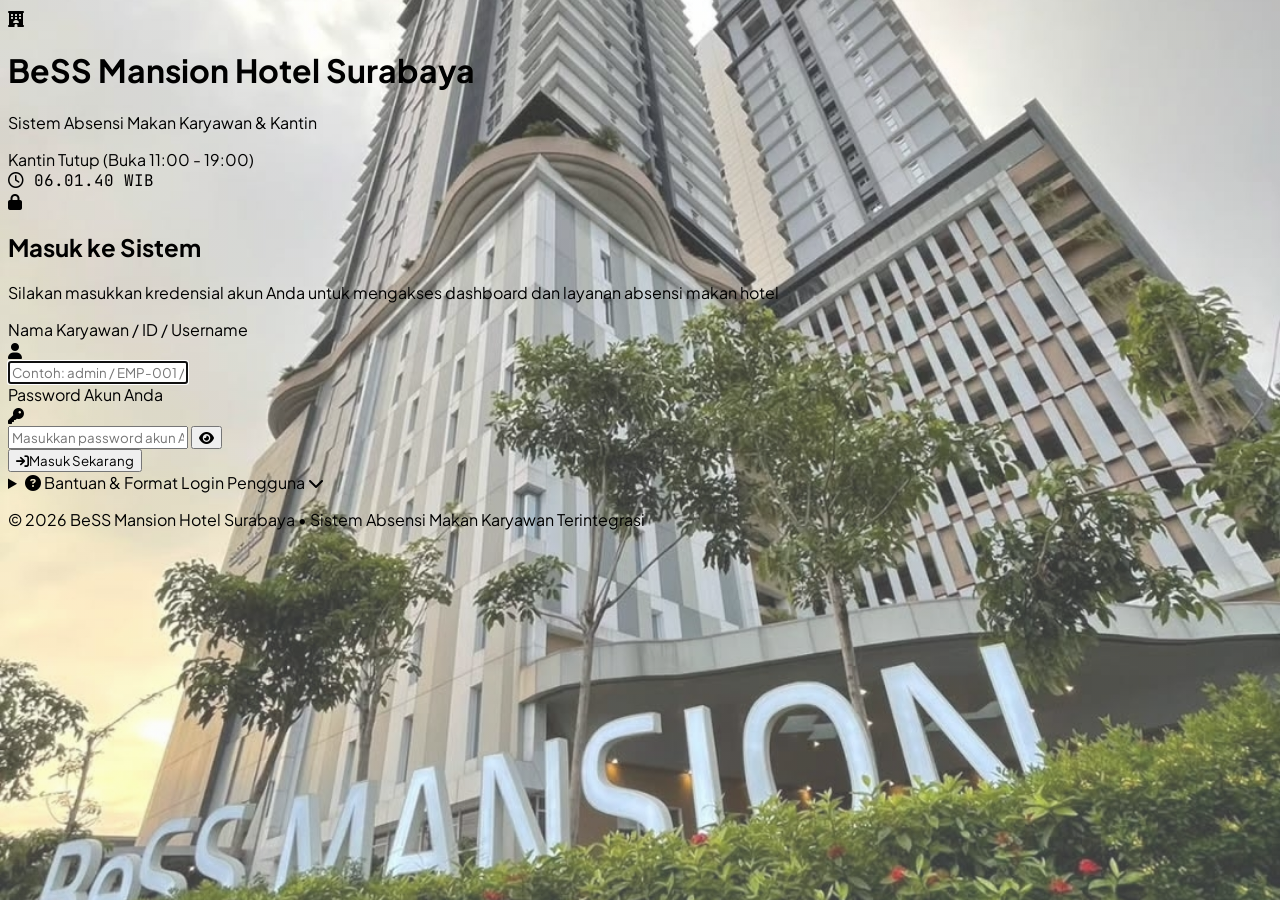
==== commit 7a6c7411: "feat: ubah tanggal jatah menjadi Hari Ini dan Rentang Tanggal" ====
--- a/index.html
+++ b/index.html
@@ -658,11 +658,16 @@
             </div>
           </div>
 
-          <div class="flex items-center gap-2">
+          <div class="flex flex-wrap items-center gap-2">
             <label class="text-xs font-semibold text-slate-600">Tanggal Jatah Makan:</label>
             <div class="flex items-center gap-1 bg-slate-50 border border-slate-200 p-1 rounded-xl">
-              <button type="button" id="jatah-btn-canteen-today" onclick="AttendanceManager.setJatahDate('canteen', Store.getTodayDateString())" class="px-3 py-1.5 text-xs font-bold rounded-lg transition cursor-pointer">Hari ini <span id="jatah-label-canteen-today" class="font-semibold opacity-80"></span></button>
-              <button type="button" id="jatah-btn-canteen-yesterday" onclick="AttendanceManager.setJatahDate('canteen', Store.getYesterdayDateString())" class="px-3 py-1.5 text-xs font-bold rounded-lg transition cursor-pointer">Kemarin <span id="jatah-label-canteen-yesterday" class="font-semibold opacity-80"></span></button>
+              <button type="button" id="jatah-btn-canteen-today" onclick="AttendanceManager.setJatahMode('canteen', 'today')" class="px-3 py-1.5 text-xs font-bold rounded-lg transition cursor-pointer">Hari ini <span id="jatah-label-canteen-today" class="font-semibold opacity-80"></span></button>
+              <button type="button" id="jatah-btn-canteen-range" onclick="AttendanceManager.setJatahMode('canteen', 'range')" class="px-3 py-1.5 text-xs font-bold rounded-lg transition cursor-pointer">Rentang Tanggal</button>
+            </div>
+            <div id="canteen-range-container" class="hidden flex items-center gap-1.5 bg-slate-50 border border-slate-200 p-1 rounded-xl">
+              <input type="date" id="canteen-range-start" onchange="AttendanceManager.onRangeChange('canteen')" class="px-2.5 py-1 text-xs font-semibold border border-slate-300 rounded-lg focus:ring-2 focus:ring-emerald-500 focus:outline-none bg-white">
+              <span class="text-xs text-slate-400 font-semibold">s/d</span>
+              <input type="date" id="canteen-range-end" onchange="AttendanceManager.onRangeChange('canteen')" class="px-2.5 py-1 text-xs font-semibold border border-slate-300 rounded-lg focus:ring-2 focus:ring-emerald-500 focus:outline-none bg-white">
             </div>
             <input type="hidden" id="canteen-date-input">
           </div>
@@ -735,7 +740,7 @@
             </h4>
             <p>• Absen makan tersedia di semua shift: <b>Makan Siang 11.00-15.00</b>, <b>Makan Sore 15.01-19.00</b>, dan <b>Makan Malam 19.01-10.59</b> WIB.</p>
             <p>• 1 Karyawan/Trainee hanya <b>1x makan per tanggal jatah</b> di salah satu kantin hotel, dengan jarak minimal <b>6 jam</b> antar absen.</p>
-            <p>• Karyawan <b>shift malam</b> yang baru makan keesokan harinya memilih <b>Tanggal Jatah: Kemarin</b> (tanggal masuknya) sebelum scan.</p>
+            <p>• Pilih <b>Hari Ini</b> untuk absensi hari berjalan atau <b>Rentang Tanggal</b> untuk melihat riwayat absensi pada periode tertentu.</p>
           </div>
         </div>
 
@@ -744,7 +749,7 @@
             <div class="flex items-center justify-between border-b border-slate-100 pb-3 mb-3">
               <div>
                 <h3 class="font-bold text-slate-900 text-sm">Sudah Makan di Kantin Ini</h3>
-                <p class="text-[11px] text-slate-400">Data tanggal terpilih</p>
+                <p id="canteen-today-date-subtitle" class="text-[11px] text-slate-400">Data tanggal terpilih</p>
               </div>
               <span id="canteen-today-count-badge" class="px-2.5 py-1 rounded-full text-xs font-bold bg-emerald-100 text-emerald-800">
                 0 Karyawan
@@ -1902,12 +1907,18 @@
             <!-- Pilihan Tanggal Jatah (untuk karyawan shift malam) -->
             <div class="text-left bg-blue-50/70 border border-blue-200 rounded-2xl p-3 space-y-2">
               <label class="block text-[11px] font-bold text-slate-600 uppercase tracking-wider">Tanggal Masuk Kerja (Tanggal Jatah)</label>
-              <div class="flex items-center gap-1 bg-white border border-slate-200 p-1 rounded-xl w-fit">
-                <button type="button" id="jatah-btn-emp-portal-today" onclick="AttendanceManager.setJatahDate('emp-portal', Store.getTodayDateString())" class="px-3 py-1.5 text-xs font-bold rounded-lg transition cursor-pointer">Hari ini <span id="jatah-label-emp-portal-today" class="font-semibold opacity-80"></span></button>
-                <button type="button" id="jatah-btn-emp-portal-yesterday" onclick="AttendanceManager.setJatahDate('emp-portal', Store.getYesterdayDateString())" class="px-3 py-1.5 text-xs font-bold rounded-lg transition cursor-pointer">Kemarin <span id="jatah-label-emp-portal-yesterday" class="font-semibold opacity-80"></span></button>
+              <div class="flex flex-wrap items-center gap-1.5">
+                <div class="flex items-center gap-1 bg-white border border-slate-200 p-1 rounded-xl w-fit">
+                  <button type="button" id="jatah-btn-emp-portal-today" onclick="AttendanceManager.setJatahMode('emp-portal', 'today')" class="px-3 py-1.5 text-xs font-bold rounded-lg transition cursor-pointer">Hari ini <span id="jatah-label-emp-portal-today" class="font-semibold opacity-80"></span></button>
+                  <button type="button" id="jatah-btn-emp-portal-range" onclick="AttendanceManager.setJatahMode('emp-portal', 'range')" class="px-3 py-1.5 text-xs font-bold rounded-lg transition cursor-pointer">Rentang Tanggal</button>
+                </div>
+                <div id="emp-portal-range-container" class="hidden flex items-center gap-1.5 bg-white border border-slate-200 p-1 rounded-xl">
+                  <input type="date" id="emp-portal-range-start" onchange="AttendanceManager.onRangeChange('emp-portal')" class="px-2 py-1 text-xs font-semibold border border-slate-300 rounded-lg focus:ring-2 focus:ring-blue-500 focus:outline-none bg-white">
+                  <span class="text-xs text-slate-400 font-semibold">s/d</span>
+                  <input type="date" id="emp-portal-range-end" onchange="AttendanceManager.onRangeChange('emp-portal')" class="px-2 py-1 text-xs font-semibold border border-slate-300 rounded-lg focus:ring-2 focus:ring-blue-500 focus:outline-none bg-white">
+                </div>
               </div>
               <input type="hidden" id="emp-portal-date-input">
-              <p class="text-[11px] text-slate-500">Shift malam (masuk kemarin malam, baru makan pagi ini)? Pilih <b>Kemarin</b> — tanggal Anda masuk kerja.</p>
             </div>
 
             <!-- Camera Area -->
@@ -1973,7 +1984,7 @@
             <p>&bull; Jatah makan: <b>1 kali per tanggal jatah</b> (lintas kantin depot), jarak minimal <b>6 jam</b> antar absen.</p>
             <p>&bull; <b>Shift Siang:</b> 11.00 - 15.00 WIB</p>
             <p>&bull; <b>Shift Sore:</b> 15.01 - 19.00 WIB</p>
-            <p>&bull; <b>Shift Malam:</b> 19.01 - 10.59 WIB — pilih <b>Tanggal Jatah: Kemarin</b> bila masuk malam dan baru makan keesokan harinya.</p>
+            <p>&bull; <b>Shift Malam:</b> 19.01 - 10.59 WIB</p>
           </div>
 
         </div>
@@ -2789,7 +2800,7 @@
   <footer class="bg-white border-t border-slate-200 py-4 text-center text-xs text-slate-500 relative z-10">
     <div class="max-w-7xl mx-auto px-4 flex flex-col sm:flex-row items-center justify-between gap-2">
       <p>&copy; 2026 <span class="hotel-name-display font-semibold">BeSS Mansion Hotel Surabaya</span>. Sistem Absensi Makan Karyawan.</p>
-      <p class="text-[11px] text-slate-500">created by <strong class="font-bold text-blue-600" style="color: #2563eb; font-weight: 700;">Hafizh Alif Al Furqon!</strong></p>
+      <p class="text-[14px] text-slate-500">created by <strong class="font-bold text-blue-600" style="color: #2563eb; font-weight: 700;">Hafizh Alif Al Furqon!</strong></p>
     </div>
   </footer>
 
@@ -2806,7 +2817,7 @@
   <script data-cfasync="false" src="js/store.js?v=20261026_pwc"></script>
   <script data-cfasync="false" src="js/auth.js?v=20261026_pwc"></script>
   <script data-cfasync="false" src="js/dashboard.js?v=20261024_malam"></script>
-  <script data-cfasync="false" src="js/attendance.js?v=20261024_malam"></script>
+  <script data-cfasync="false" src="js/attendance.js?v=20261026_range"></script>
   <script data-cfasync="false" src="js/training.js?v=20261026_pwc"></script>
   <script data-cfasync="false" src="js/tenants.js?v=20261016_hosting"></script>
   <script data-cfasync="false" src="js/employees.js?v=20261026_pwc"></script>
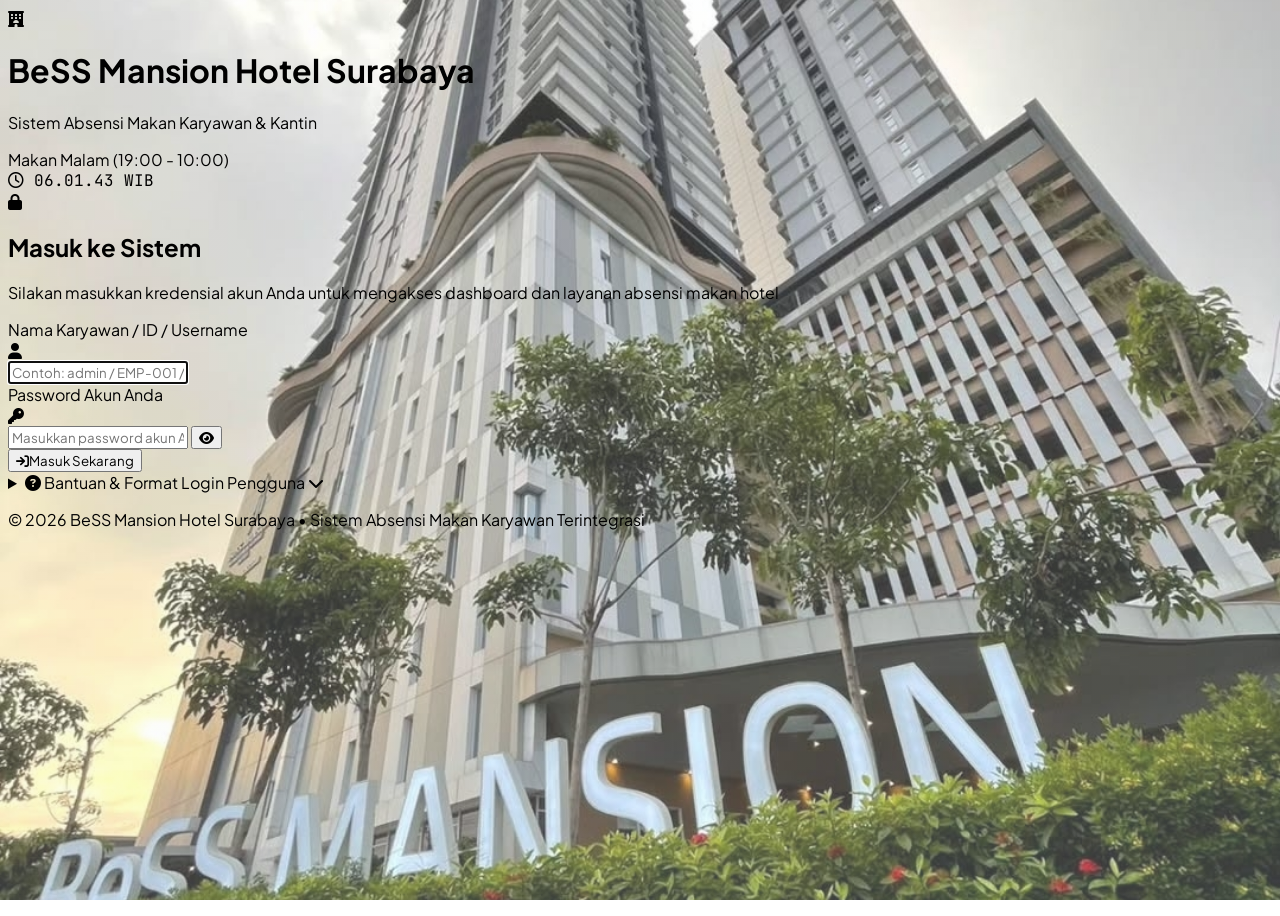
==== commit 57a88f85: "feat: batasi shift Makan Malam hanya bisa absen dari jam 19.00 sampai 10.00 WIB" ====
--- a/index.html
+++ b/index.html
@@ -292,15 +292,20 @@
                 var s = document.getElementById('header-shift-badge');
                 if (s) {
                   var h = d.getHours();
-                  if (h >= 11 && h < 15) {
+                  var m = d.getMinutes();
+                  var totalMins = h * 60 + m;
+                  if (totalMins >= 660 && totalMins <= 900) {
                     s.className = 'inline-flex items-center px-2.5 py-1 rounded-full text-xs font-semibold bg-amber-100 text-amber-800 border border-amber-300';
                     s.innerHTML = '<span class="w-2 h-2 rounded-full bg-amber-500 mr-1.5 animate-pulse"></span> Makan Siang (11:00 - 15:00)';
-                  } else if (h >= 15 && h <= 19) {
+                  } else if (totalMins > 900 && totalMins < 1140) {
                     s.className = 'inline-flex items-center px-2.5 py-1 rounded-full text-xs font-semibold bg-indigo-100 text-indigo-800 border border-indigo-300';
                     s.innerHTML = '<span class="w-2 h-2 rounded-full bg-indigo-500 mr-1.5 animate-pulse"></span> Makan Sore (15:01 - 19:00)';
+                  } else if (totalMins >= 1140 || totalMins <= 600) {
+                    s.className = 'inline-flex items-center px-2.5 py-1 rounded-full text-xs font-semibold bg-slate-900 text-slate-100 border border-slate-600';
+                    s.innerHTML = '<span class="w-2 h-2 rounded-full bg-slate-300 mr-1.5 animate-pulse"></span> Makan Malam (19:00 - 10:00)';
                   } else {
-                    s.className = 'inline-flex items-center px-2.5 py-1 rounded-full text-xs font-semibold bg-slate-900 text-slate-100 border border-slate-600';
-                    s.innerHTML = '<span class="w-2 h-2 rounded-full bg-slate-300 mr-1.5 animate-pulse"></span> Makan Malam (19:01 - 10:59)';
+                    s.className = 'inline-flex items-center px-2.5 py-1 rounded-full text-xs font-semibold bg-rose-100 text-rose-800 border border-rose-300';
+                    s.innerHTML = '<span class="w-2 h-2 rounded-full bg-rose-500 mr-1.5"></span> Kantin Tutup (Buka 11:00)';
                   }
                 }
               } catch(e) {}
@@ -544,7 +549,7 @@
                     <i class="fa-solid fa-cloud-moon text-slate-600 text-xs"></i>
                     <h4 class="font-bold text-xs text-slate-900">Makan Malam</h4>
                   </div>
-                  <p class="text-[11px] text-slate-600 mt-0.5">Pukul 19:01 - 10:59 WIB</p>
+                  <p class="text-[11px] text-slate-600 mt-0.5">Pukul 19:00 - 10:00 WIB</p>
                 </div>
                 <div class="text-right">
                   <span id="dash-count-malam" class="text-xl font-extrabold font-mono text-slate-900">0</span>
@@ -738,7 +743,7 @@
             <h4 class="font-bold flex items-center gap-1.5 text-emerald-950">
               <i class="fa-solid fa-shield-halved text-emerald-600"></i> Ketentuan Absensi Kantin:
             </h4>
-            <p>• Absen makan tersedia di semua shift: <b>Makan Siang 11.00-15.00</b>, <b>Makan Sore 15.01-19.00</b>, dan <b>Makan Malam 19.01-10.59</b> WIB.</p>
+            <p>• Absen makan tersedia di semua shift: <b>Makan Siang 11.00-15.00</b>, <b>Makan Sore 15.01-19.00</b>, dan <b>Makan Malam 19.00-10.00</b> WIB.</p>
             <p>• 1 Karyawan/Trainee hanya <b>1x makan per tanggal jatah</b> di salah satu kantin hotel, dengan jarak minimal <b>6 jam</b> antar absen.</p>
             <p>• Pilih <b>Hari Ini</b> untuk absensi hari berjalan atau <b>Rentang Tanggal</b> untuk melihat riwayat absensi pada periode tertentu.</p>
           </div>
@@ -1984,7 +1989,7 @@
             <p>&bull; Jatah makan: <b>1 kali per tanggal jatah</b> (lintas kantin depot), jarak minimal <b>6 jam</b> antar absen.</p>
             <p>&bull; <b>Shift Siang:</b> 11.00 - 15.00 WIB</p>
             <p>&bull; <b>Shift Sore:</b> 15.01 - 19.00 WIB</p>
-            <p>&bull; <b>Shift Malam:</b> 19.01 - 10.59 WIB</p>
+            <p>&bull; <b>Shift Malam:</b> 19.00 - 10.00 WIB</p>
           </div>
 
         </div>
@@ -2814,7 +2819,7 @@
   <script data-cfasync="false" src="js/libs/html2pdf.bundle.min.js"></script>
   <script data-cfasync="false" src="js/libs/xlsx.full.min.js"></script>
 
-  <script data-cfasync="false" src="js/store.js?v=20261026_pwc"></script>
+  <script data-cfasync="false" src="js/store.js?v=20261026_malam19_10"></script>
   <script data-cfasync="false" src="js/auth.js?v=20261026_pwc"></script>
   <script data-cfasync="false" src="js/dashboard.js?v=20261024_malam"></script>
   <script data-cfasync="false" src="js/attendance.js?v=20261026_range"></script>
@@ -2823,7 +2828,7 @@
   <script data-cfasync="false" src="js/employees.js?v=20261026_pwc"></script>
   <script data-cfasync="false" src="js/qr_cards.js?v=20261016_hosting"></script>
   <script src="js/reports.js?v=20261026_konf2"></script>
-  <script data-cfasync="false" src="js/app.js?v=20261024_malam"></script>
+  <script data-cfasync="false" src="js/app.js?v=20261026_malam19_10"></script>
 
   <!-- MODAL WAJIB GANTI PASSWORD (LOGIN PERTAMA) -->
   <div id="force-password-modal" class="hidden fixed inset-0 z-[150] flex items-center justify-center p-4 bg-black/60 backdrop-blur-sm" style="transform: translateZ(0);">
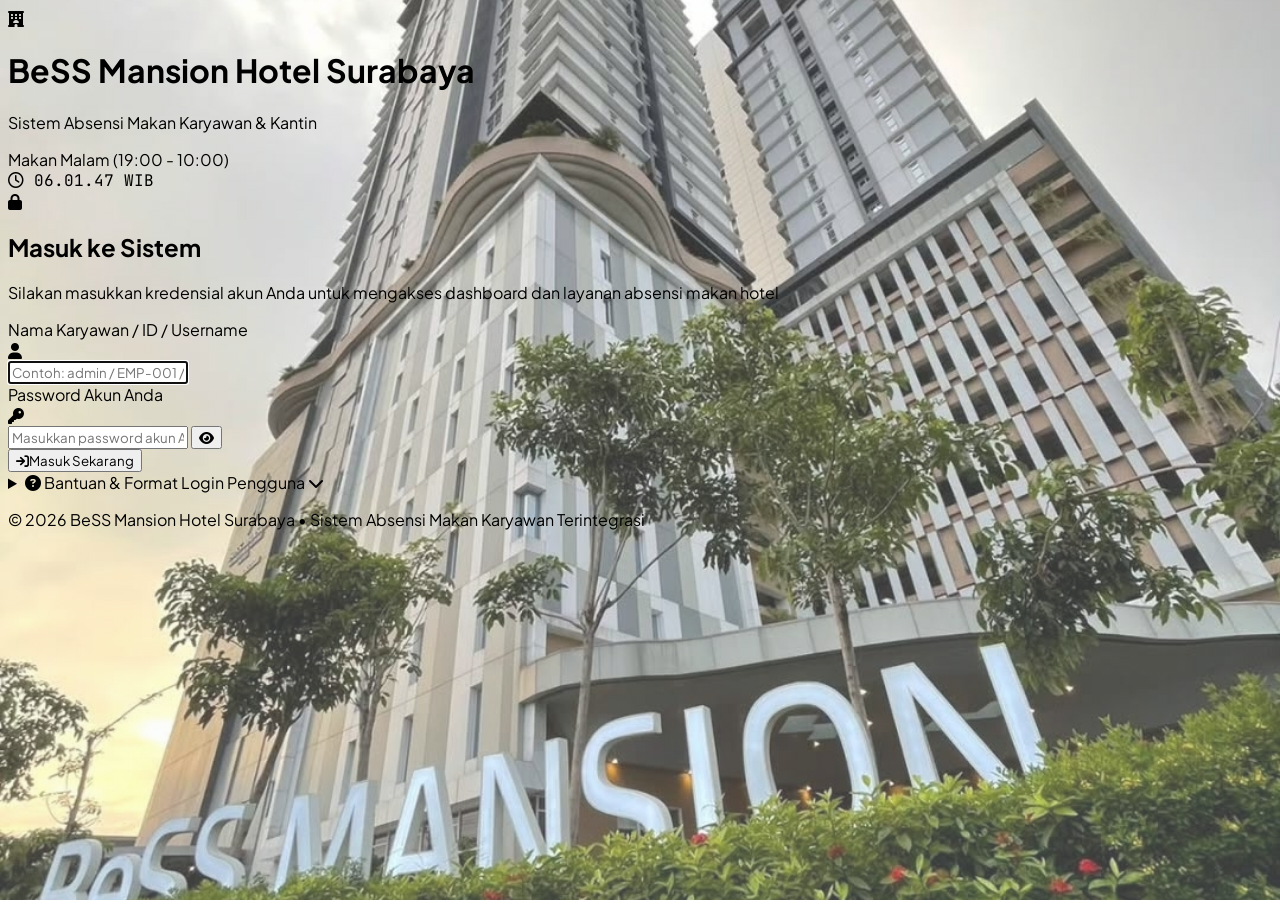
==== commit 2cfea1d2: "fix: tanggal jatah portal karyawan (hari ini/kemarin), perbaiki 404 source map, dan integrasi run se" ====
--- a/index.html
+++ b/index.html
@@ -1912,18 +1912,12 @@
             <!-- Pilihan Tanggal Jatah (untuk karyawan shift malam) -->
             <div class="text-left bg-blue-50/70 border border-blue-200 rounded-2xl p-3 space-y-2">
               <label class="block text-[11px] font-bold text-slate-600 uppercase tracking-wider">Tanggal Masuk Kerja (Tanggal Jatah)</label>
-              <div class="flex flex-wrap items-center gap-1.5">
-                <div class="flex items-center gap-1 bg-white border border-slate-200 p-1 rounded-xl w-fit">
-                  <button type="button" id="jatah-btn-emp-portal-today" onclick="AttendanceManager.setJatahMode('emp-portal', 'today')" class="px-3 py-1.5 text-xs font-bold rounded-lg transition cursor-pointer">Hari ini <span id="jatah-label-emp-portal-today" class="font-semibold opacity-80"></span></button>
-                  <button type="button" id="jatah-btn-emp-portal-range" onclick="AttendanceManager.setJatahMode('emp-portal', 'range')" class="px-3 py-1.5 text-xs font-bold rounded-lg transition cursor-pointer">Rentang Tanggal</button>
-                </div>
-                <div id="emp-portal-range-container" class="hidden flex items-center gap-1.5 bg-white border border-slate-200 p-1 rounded-xl">
-                  <input type="date" id="emp-portal-range-start" onchange="AttendanceManager.onRangeChange('emp-portal')" class="px-2 py-1 text-xs font-semibold border border-slate-300 rounded-lg focus:ring-2 focus:ring-blue-500 focus:outline-none bg-white">
-                  <span class="text-xs text-slate-400 font-semibold">s/d</span>
-                  <input type="date" id="emp-portal-range-end" onchange="AttendanceManager.onRangeChange('emp-portal')" class="px-2 py-1 text-xs font-semibold border border-slate-300 rounded-lg focus:ring-2 focus:ring-blue-500 focus:outline-none bg-white">
-                </div>
+              <div class="flex items-center gap-1 bg-white border border-slate-200 p-1 rounded-xl w-fit">
+                <button type="button" id="jatah-btn-emp-portal-today" onclick="AttendanceManager.setJatahDate('emp-portal', Store.getTodayDateString())" class="px-3 py-1.5 text-xs font-bold rounded-lg transition cursor-pointer">Hari ini <span id="jatah-label-emp-portal-today" class="font-semibold opacity-80"></span></button>
+                <button type="button" id="jatah-btn-emp-portal-yesterday" onclick="AttendanceManager.setJatahDate('emp-portal', Store.getYesterdayDateString())" class="px-3 py-1.5 text-xs font-bold rounded-lg transition cursor-pointer">Kemarin <span id="jatah-label-emp-portal-yesterday" class="font-semibold opacity-80"></span></button>
               </div>
               <input type="hidden" id="emp-portal-date-input">
+              <p class="text-[11px] text-slate-500">Shift malam (masuk kemarin malam, baru makan pagi ini)? Pilih <b>Kemarin</b> — tanggal Anda masuk kerja.</p>
             </div>
 
             <!-- Camera Area -->
@@ -1989,7 +1983,7 @@
             <p>&bull; Jatah makan: <b>1 kali per tanggal jatah</b> (lintas kantin depot), jarak minimal <b>6 jam</b> antar absen.</p>
             <p>&bull; <b>Shift Siang:</b> 11.00 - 15.00 WIB</p>
             <p>&bull; <b>Shift Sore:</b> 15.01 - 19.00 WIB</p>
-            <p>&bull; <b>Shift Malam:</b> 19.00 - 10.00 WIB</p>
+            <p>&bull; <b>Shift Malam:</b> 19.00 - 10.00 WIB — pilih <b>Tanggal Jatah: Kemarin</b> bila masuk kemarin malam dan baru makan keesokan paginya.</p>
           </div>
 
         </div>
@@ -2822,7 +2816,7 @@
   <script data-cfasync="false" src="js/store.js?v=20261026_malam19_10"></script>
   <script data-cfasync="false" src="js/auth.js?v=20261026_pwc"></script>
   <script data-cfasync="false" src="js/dashboard.js?v=20261024_malam"></script>
-  <script data-cfasync="false" src="js/attendance.js?v=20261026_range"></script>
+  <script data-cfasync="false" src="js/attendance.js?v=20261028_portal_yesterday"></script>
   <script data-cfasync="false" src="js/training.js?v=20261026_pwc"></script>
   <script data-cfasync="false" src="js/tenants.js?v=20261016_hosting"></script>
   <script data-cfasync="false" src="js/employees.js?v=20261026_pwc"></script>
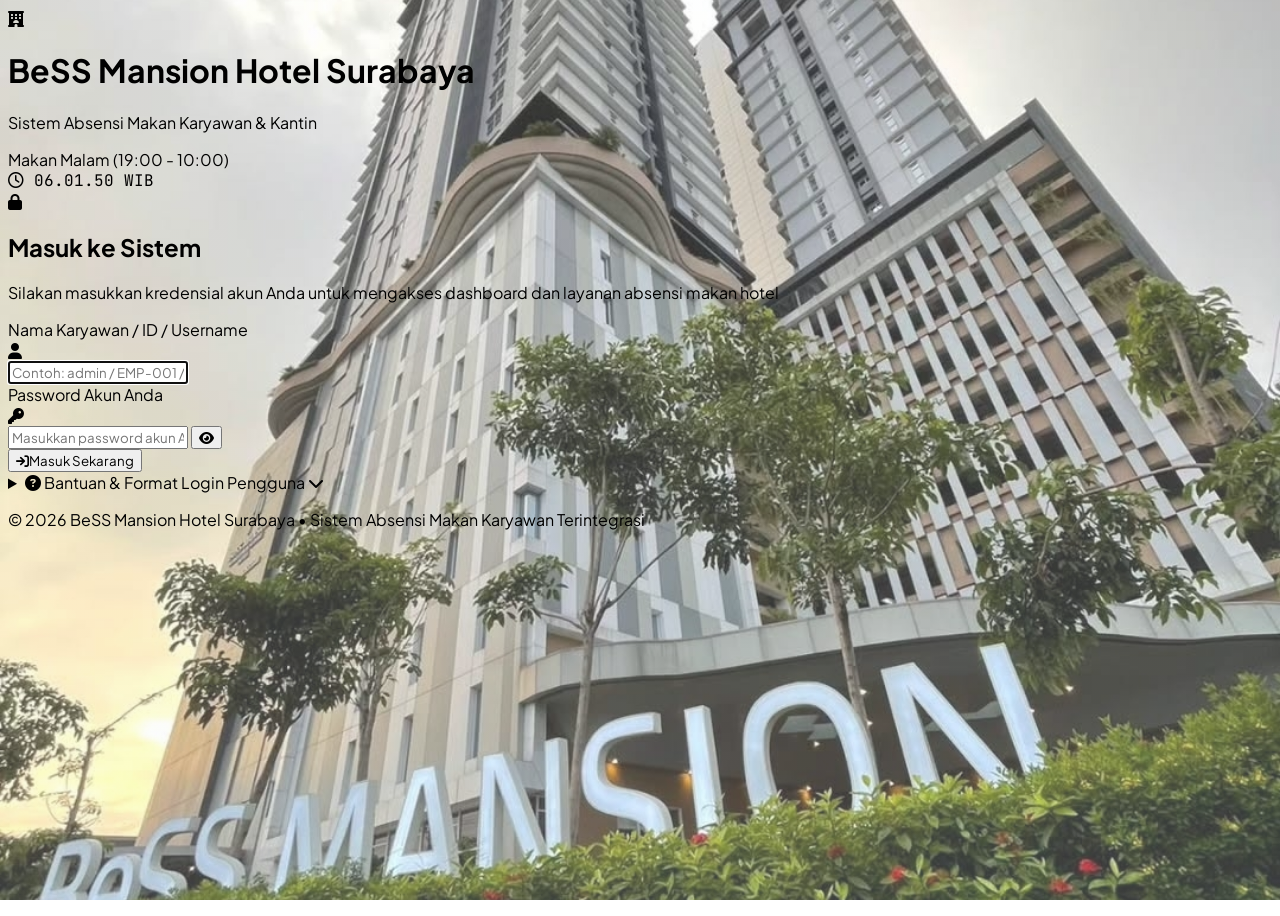
==== commit c85ec189: "refactor: hapus seluruh data dummy hardcode agar sistem 100% dinamis" ====
--- a/index.html
+++ b/index.html
@@ -476,33 +476,8 @@
           <p class="text-[10px] sm:text-[11px] text-slate-400 mt-1 truncate">Total beban konsumsi</p>
         </div>
 
-        <div class="bg-white p-3.5 sm:p-4 rounded-xl sm:rounded-2xl border border-slate-200 shadow-xs hover:border-blue-300 transition">
-          <div class="flex items-center justify-between">
-            <span id="dash-label-tenant1" class="text-xs font-bold text-blue-700 uppercase tracking-wider truncate max-w-[100px] sm:max-w-none">Depot Bu Mamie</span>
-            <div class="w-7 h-7 sm:w-8 sm:h-8 rounded-lg bg-blue-100 text-blue-700 flex items-center justify-center text-xs sm:text-sm shrink-0">
-              <i class="fa-solid fa-store"></i>
-            </div>
-          </div>
-          <div class="mt-2 flex items-baseline gap-1.5 sm:gap-2">
-            <span id="dash-count-depot1" class="text-xl sm:text-2xl font-extrabold text-slate-900 font-mono">0</span>
-            <span class="text-[11px] sm:text-xs font-semibold text-blue-600">Porsi</span>
-          </div>
-          <p class="text-[10px] sm:text-[11px] text-slate-400 mt-1 truncate">Tenant 1</p>
-        </div>
-
-        <div class="bg-white p-3.5 sm:p-4 rounded-xl sm:rounded-2xl border border-slate-200 shadow-xs hover:border-purple-300 transition col-span-2 sm:col-span-1">
-          <div class="flex items-center justify-between">
-            <span id="dash-label-tenant2" class="text-xs font-bold text-purple-700 uppercase tracking-wider truncate max-w-[100px] sm:max-w-none">Depot Bu Yuli</span>
-            <div class="w-7 h-7 sm:w-8 sm:h-8 rounded-lg bg-purple-100 text-purple-700 flex items-center justify-center text-xs sm:text-sm shrink-0">
-              <i class="fa-solid fa-utensils"></i>
-            </div>
-          </div>
-          <div class="mt-2 flex items-baseline gap-1.5 sm:gap-2">
-            <span id="dash-count-depot2" class="text-xl sm:text-2xl font-extrabold text-slate-900 font-mono">0</span>
-            <span class="text-[11px] sm:text-xs font-semibold text-purple-600">Porsi</span>
-          </div>
-          <p class="text-[10px] sm:text-[11px] text-slate-400 mt-1 truncate">Tenant 2</p>
-        </div>
+        <!-- Container Kartu Depot/Kantin Dinamis -->
+        <div id="dash-dynamic-tenants-cards" class="contents"></div>
 
       </div>
 
@@ -2187,16 +2162,14 @@
           <select id="batch-default-dept" class="px-3 py-1.5 text-xs font-semibold rounded-xl border border-slate-300 focus:ring-2 focus:ring-emerald-500 outline-none bg-white">
           </select>
         </div>
-        <button type="button" onclick="EmployeesManager.fillBatchSample()" class="px-3 py-1.5 bg-slate-100 hover:bg-slate-200 text-slate-700 rounded-xl text-xs font-bold transition flex items-center gap-1.5 self-start sm:self-auto cursor-pointer">
-          <i class="fa-solid fa-wand-magic-sparkles text-emerald-600"></i> Isi Contoh 10 Karyawan Otomatis
-        </button>
+        
       </div>
 
       <div>
         <label class="block text-xs font-bold text-slate-700 uppercase tracking-wider mb-1">
           Daftar Baris Karyawan:
         </label>
-        <textarea id="batch-emp-textarea" rows="8" placeholder="Contoh:&#10;Budi Santoso, Front Office, Front Desk, budi123&#10;Rina Kartika, Housekeeping, Room Attendant, rina123&#10;Ahmad Hidayat&#10;Dewi Lestari" class="w-full p-3 font-mono text-xs rounded-xl border border-slate-300 focus:ring-2 focus:ring-emerald-500 outline-none transition"></textarea>
+        <textarea id="batch-emp-textarea" rows="8" placeholder="Format input (1 per baris): Nama, Departemen, Jabatan, Password&#10;Contoh: Nama Karyawan, Housekeeping, Staff, pass123" class="w-full p-3 font-mono text-xs rounded-xl border border-slate-300 focus:ring-2 focus:ring-emerald-500 outline-none transition"></textarea>
       </div>
 
       <div id="batch-modal-alert"></div>
@@ -2729,10 +2702,7 @@
     function renderQuickLoginButtons() {
       const container = document.getElementById('quick-login-grid');
       if (!container) return;
-      const tenants = (window.Store && typeof Store.getTenants === 'function') ? Store.getTenants() : [
-        { id: 'tenant1', name: 'Depot Bu Mamie', password: 'depota123' },
-        { id: 'tenant2', name: 'Depot Bu Yuli', password: 'depotyuli123' }
-      ];
+      const tenants = (window.Store && typeof Store.getTenants === 'function') ? Store.getTenants() : [];
       const emps = (window.Store && typeof Store.getEmployees === 'function') ? Store.getEmployees().filter(e => e.status === 'Aktif') : [];
       const s = (window.Store && typeof Store.getSettings === 'function') ? Store.getSettings() : { adminUsername: 'admin', adminPassword: 'admin123' };
 
@@ -2813,13 +2783,13 @@
   <script data-cfasync="false" src="js/libs/html2pdf.bundle.min.js"></script>
   <script data-cfasync="false" src="js/libs/xlsx.full.min.js"></script>
 
-  <script data-cfasync="false" src="js/store.js?v=20261026_malam19_10"></script>
+  <script data-cfasync="false" src="js/store.js?v=20261028_dynamic"></script>
   <script data-cfasync="false" src="js/auth.js?v=20261026_pwc"></script>
   <script data-cfasync="false" src="js/dashboard.js?v=20261024_malam"></script>
   <script data-cfasync="false" src="js/attendance.js?v=20261028_portal_yesterday"></script>
-  <script data-cfasync="false" src="js/training.js?v=20261026_pwc"></script>
+  <script data-cfasync="false" src="js/training.js?v=20261028_dynamic"></script>
   <script data-cfasync="false" src="js/tenants.js?v=20261016_hosting"></script>
-  <script data-cfasync="false" src="js/employees.js?v=20261026_pwc"></script>
+  <script data-cfasync="false" src="js/employees.js?v=20261028_dynamic"></script>
   <script data-cfasync="false" src="js/qr_cards.js?v=20261016_hosting"></script>
   <script src="js/reports.js?v=20261026_konf2"></script>
   <script data-cfasync="false" src="js/app.js?v=20261026_malam19_10"></script>
